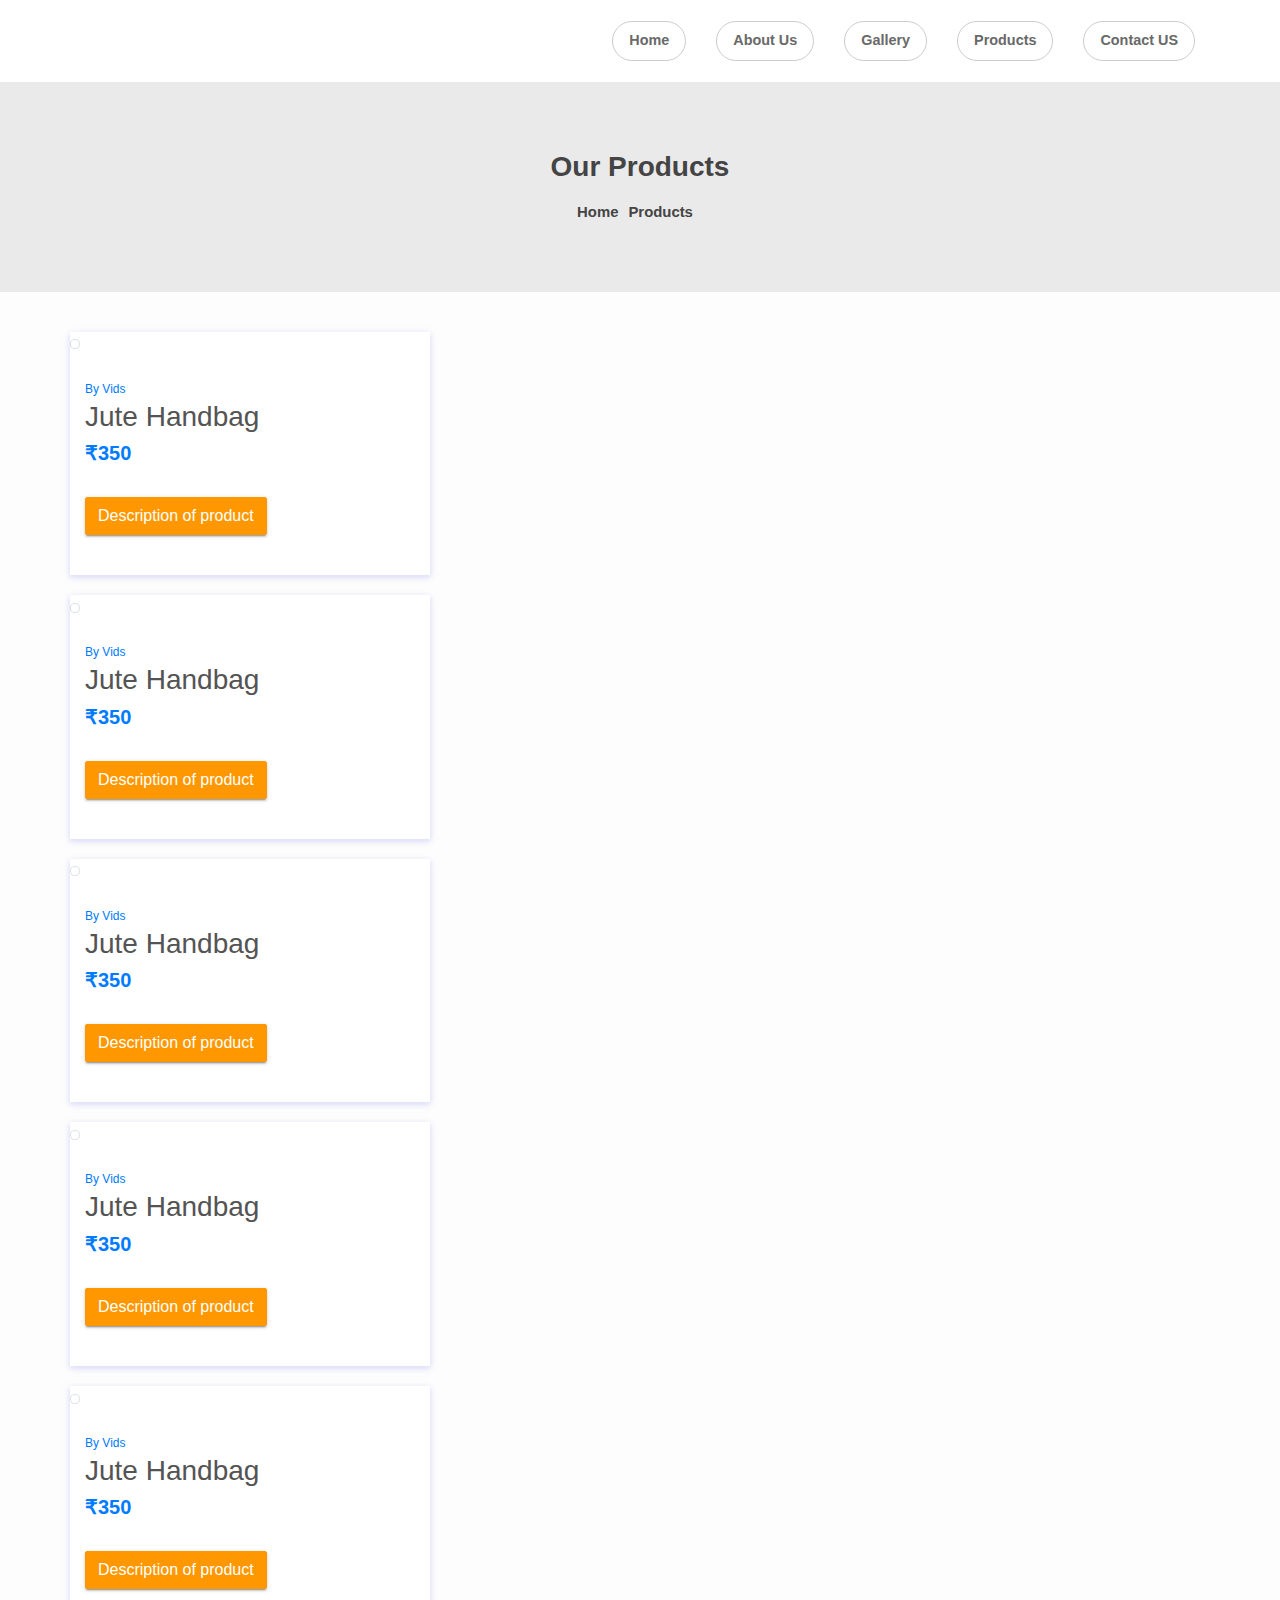
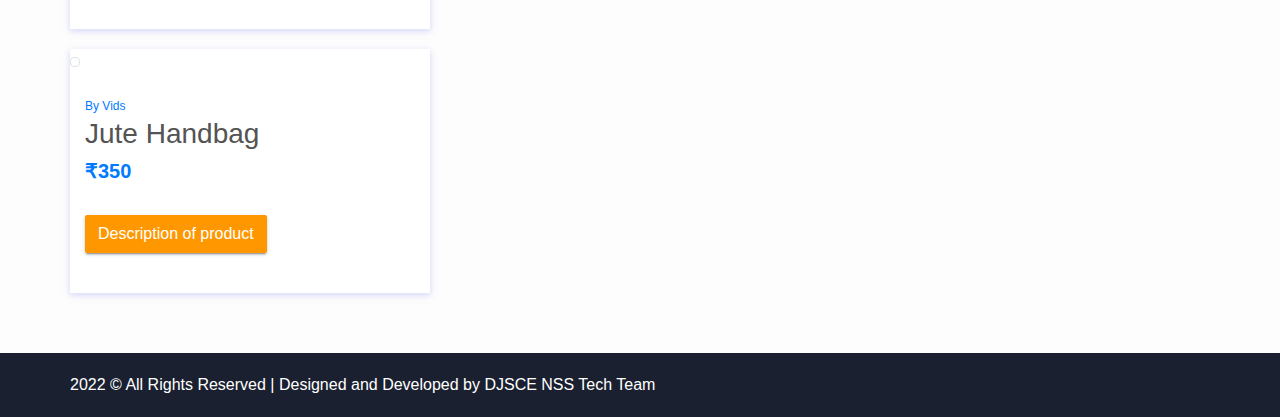
==== products.html @ 759b276d "completed" ====
<!DOCTYPE html>
<html lang="en">
  <head>
    <meta charset="utf-8" />
    <meta
      name="viewport"
      content="width=device-width, initial-scale=1, shrink-to-fit=no"
    />
    <title>Free Tour Package Website Tempalte | Smarteyeapps.com</title>
    <link
      rel="shortcut icon"
      href="assets/images/fav.png"
      type="image/x-icon"
    />
    <link
      href="https://fonts.googleapis.com/css2?family=Ubuntu:wght@400;500&display=swap"
      rel="stylesheet"
    />
    <link rel="shortcut icon" href="assets/images/fav.jpg" />
    <link rel="stylesheet" href="assets/css/bootstrap.min.css" />
    <link rel="stylesheet" href="assets/css/all.min.css" />
    <link rel="stylesheet" href="assets/css/animate.css" />
    <link
      rel="stylesheet"
      href="assets/plugins/slider/css/owl.carousel.min.css"
    />
    <link
      rel="stylesheet"
      href="assets/plugins/slider/css/owl.theme.default.css"
    />
    <link rel="stylesheet" type="text/css" href="assets/css/style.css" />
    <script
      src="https://cdn.jsdelivr.net/npm/@popperjs/core@2.11.6/dist/umd/popper.min.js"
      integrity="sha384-oBqDVmMz9ATKxIep9tiCxS/Z9fNfEXiDAYTujMAeBAsjFuCZSmKbSSUnQlmh/jp3"
      crossorigin="anonymous"
    ></script>
    <script
      src="https://cdn.jsdelivr.net/npm/bootstrap@5.2.3/dist/js/bootstrap.min.js"
      integrity="sha384-cuYeSxntonz0PPNlHhBs68uyIAVpIIOZZ5JqeqvYYIcEL727kskC66kF92t6Xl2V"
      crossorigin="anonymous"
    ></script>
  </head>

  <body>
    <header class="continer-fluid">
      <div id="menu-jk" class="header-bottom">
        <div class="container">
          <div class="row nav-row">
            <div class="col-lg-3 col-md-12 logo">
              <a href="index.html" class="nss">
                <img src="assets/images/logo2.png" alt="" />
                <a data-toggle="collapse" data-target="#menu" href="#menu"
                  ><i class="fas d-block d-lg-none small-menu fa-bars"></i
                ></a>
              </a>
            </div>
            <div id="menu" class="col-lg-9 col-md-12 d-none d-lg-block nav-col">
              <ul class="navbad">
                <li class="nav-item active">
                  <a class="nav-link" href="index.html">Home </a>
                </li>
                <li class="nav-item">
                  <a class="nav-link" href="about_us.html">About Us</a>
                </li>
                <li class="nav-item">
                  <a class="nav-link" href="gallery.html">Gallery</a>
                </li>

                <li class="nav-item">
                  <a class="nav-link" href="products.html">Products</a>
                </li>
                <li class="nav-item">
                  <a class="nav-link" href="contact_us.html">Contact US</a>
                </li>
              </ul>
            </div>
          </div>
        </div>
      </div>
    </header>

    <!--  ************************* Page Title Starts Here ************************** -->

    <div class="page-nav no-margin row">
      <div class="container">
        <div class="row">
          <h2>Our Products</h2>
          <ul>
            <li>
              <a href="index.html"><i class="fas fa-home"></i> Home</a>
            </li>
            <li><i class="fas fa-angle-double-right"></i> Products</li>
          </ul>
        </div>
      </div>
    </div>

    <!-- ################# Our Blog Starts Here#######################--->

    <section class="our-blog">
      <div class="container">
        <div class="blog-row row">
          <div class="col-md-4 col-sm-6">
            <div class="shado-5 single-blog">
              <figure>
                <img
                  class="img-thumbnail rounded"
                  src="assets/images/events/Pro1.jpg"
                  alt=""
                />
              </figure>
              <div class="blog-detail">
                <small class="text-primary">By Vids </small>
                <h3>Jute Handbag</h3>
                <h5 class="text-primary font-weight-bold">₹350</h5>
                <br />
                <a
                  class="btn btn-primary"
                  data-bs-toggle="collapse"
                  href="#multiCollapseExample1"
                  role="button"
                  aria-expanded="false"
                  aria-controls="multiCollapseExample1"
                  >Description of product</a
                >

                <div class="pt-4 row">
                  <div class="col">
                    <div
                      class="collapse multi-collapse"
                      id="multiCollapseExample1"
                    >
                      <div class="card card-body">
                        Some placeholder content for the first collapse
                        component of this multi-collapse example. This panel is
                        hidden by default but revealed when the user activates
                        the relevant trigger.
                      </div>
                    </div>
                  </div>
                </div>
              </div>
            </div>
          </div>
        </div>
        <div class="blog-row row">
          <div class="col-md-4 col-sm-6">
            <div class="shado-5 single-blog">
              <figure>
                <img
                  class="img-thumbnail rounded"
                  src="assets/images/events/Pro1.jpg"
                  alt=""
                />
              </figure>
              <div class="blog-detail">
                <small class="text-primary">By Vids </small>
                <h3>Jute Handbag</h3>
                <h5 class="text-primary font-weight-bold">₹350</h5>
                <br />
                <a
                  class="btn btn-primary"
                  data-bs-toggle="collapse"
                  href="#multiCollapseExample1"
                  role="button"
                  aria-expanded="false"
                  aria-controls="multiCollapseExample1"
                  >Description of product</a
                >

                <div class="pt-4 row">
                  <div class="col">
                    <div
                      class="collapse multi-collapse"
                      id="multiCollapseExample1"
                    >
                      <div class="card card-body">
                        Some placeholder content for the first collapse
                        component of this multi-collapse example. This panel is
                        hidden by default but revealed when the user activates
                        the relevant trigger.
                      </div>
                    </div>
                  </div>
                </div>
              </div>
            </div>
          </div>
        </div>
        <div class="blog-row row">
          <div class="col-md-4 col-sm-6">
            <div class="shado-5 single-blog">
              <figure>
                <img
                  class="img-thumbnail rounded"
                  src="assets/images/events/Pro1.jpg"
                  alt=""
                />
              </figure>
              <div class="blog-detail">
                <small class="text-primary">By Vids </small>
                <h3>Jute Handbag</h3>
                <h5 class="text-primary font-weight-bold">₹350</h5>
                <br />
                <a
                  class="btn btn-primary"
                  data-bs-toggle="collapse"
                  href="#multiCollapseExample1"
                  role="button"
                  aria-expanded="false"
                  aria-controls="multiCollapseExample1"
                  >Description of product</a
                >

                <div class="pt-4 row">
                  <div class="col">
                    <div
                      class="collapse multi-collapse"
                      id="multiCollapseExample1"
                    >
                      <div class="card card-body">
                        Some placeholder content for the first collapse
                        component of this multi-collapse example. This panel is
                        hidden by default but revealed when the user activates
                        the relevant trigger.
                      </div>
                    </div>
                  </div>
                </div>
              </div>
            </div>
          </div>
        </div>
        <div class="blog-row row">
          <div class="col-md-4 col-sm-6">
            <div class="shado-5 single-blog">
              <figure>
                <img
                  class="img-thumbnail rounded"
                  src="assets/images/events/Pro1.jpg"
                  alt=""
                />
              </figure>
              <div class="blog-detail">
                <small class="text-primary">By Vids </small>
                <h3>Jute Handbag</h3>
                <h5 class="text-primary font-weight-bold">₹350</h5>
                <br />
                <a
                  class="btn btn-primary"
                  data-bs-toggle="collapse"
                  href="#multiCollapseExample1"
                  role="button"
                  aria-expanded="false"
                  aria-controls="multiCollapseExample1"
                  >Description of product</a
                >

                <div class="pt-4 row">
                  <div class="col">
                    <div
                      class="collapse multi-collapse"
                      id="multiCollapseExample1"
                    >
                      <div class="card card-body">
                        Some placeholder content for the first collapse
                        component of this multi-collapse example. This panel is
                        hidden by default but revealed when the user activates
                        the relevant trigger.
                      </div>
                    </div>
                  </div>
                </div>
              </div>
            </div>
          </div>
        </div>
        <div class="blog-row row">
          <div class="col-md-4 col-sm-6">
            <div class="shado-5 single-blog">
              <figure>
                <img
                  class="img-thumbnail rounded"
                  src="assets/images/events/Pro1.jpg"
                  alt=""
                />
              </figure>
              <div class="blog-detail">
                <small class="text-primary">By Vids </small>
                <h3>Jute Handbag</h3>
                <h5 class="text-primary font-weight-bold">₹350</h5>
                <br />
                <a
                  class="btn btn-primary"
                  data-bs-toggle="collapse"
                  href="#multiCollapseExample1"
                  role="button"
                  aria-expanded="false"
                  aria-controls="multiCollapseExample1"
                  >Description of product</a
                >

                <div class="pt-4 row">
                  <div class="col">
                    <div
                      class="collapse multi-collapse"
                      id="multiCollapseExample1"
                    >
                      <div class="card card-body">
                        Some placeholder content for the first collapse
                        component of this multi-collapse example. This panel is
                        hidden by default but revealed when the user activates
                        the relevant trigger.
                      </div>
                    </div>
                  </div>
                </div>
              </div>
            </div>
          </div>
        </div>
        <div class="blog-row row">
          <div class="col-md-4 col-sm-6">
            <div class="shado-5 single-blog">
              <figure>
                <img
                  class="img-thumbnail rounded"
                  src="assets/images/events/Pro1.jpg"
                  alt=""
                />
              </figure>
              <div class="blog-detail">
                <small class="text-primary">By Vids </small>
                <h3>Jute Handbag</h3>
                <h5 class="text-primary font-weight-bold">₹350</h5>
                <br />
                <a
                  class="btn btn-primary"
                  data-bs-toggle="collapse"
                  href="#multiCollapseExample1"
                  role="button"
                  aria-expanded="false"
                  aria-controls="multiCollapseExample1"
                  >Description of product</a
                >

                <div class="pt-4 row">
                  <div class="col">
                    <div
                      class="collapse multi-collapse"
                      id="multiCollapseExample1"
                    >
                      <div class="card card-body">
                        Some placeholder content for the first collapse
                        component of this multi-collapse example. This panel is
                        hidden by default but revealed when the user activates
                        the relevant trigger.
                      </div>
                    </div>
                  </div>
                </div>
              </div>
            </div>
          </div>
        </div>
      </div>
    </section>

    <!--  ************************* Footer Starts Here ************************** -->

    <div class="copy">
      <div class="container">
        <a href=""
          >2022 &copy; All Rights Reserved | Designed and Developed by DJSCE NSS
          Tech Team</a >
      </div>
    </div>
  </body>

  <script src="assets/js/jquery-3.2.1.min.js"></script>
  <script src="assets/js/popper.min.js"></script>
  <script src="assets/js/bootstrap.min.js"></script>
  <script src="assets/plugins/scroll-fixed/jquery-scrolltofixed-min.js"></script>
  <script src="assets/plugins/slider/js/owl.carousel.min.js"></script>
  <script src="assets/js/script.js"></script>
</html>
---- assets/css/style.css ----
/* =======================================================================
Template Name: Youtubers
Author:  SmartEye Technologies
Author URI: www.smarteyeapps.com
Version: 1.0
coder name:Prabin Raja
Description: This Template is created for Youtubers
======================================================================= */
/* ===================================== Import Variables ================================== */
@import url(https://fonts.googleapis.com/css?family=Montserrat:300,400,600,700);
@import url(https://fonts.googleapis.com/css?family=Arimo:300,400,400italic,700,700italic);
/* ===================================== Basic CSS ==================================== */
* {
  margin: 0px;
  padding: 0px;
  list-style: none; }

  .trim {
    width: 23rem;
    height: 15rem;
    object-fit: fill;
  }
  
  .space {
    padding: 80px 50px;
  }

  @media screen and (max-width: 1005px) {
    .smol {
      margin-top: -100px; } }

  .carousel-multi-item.v-2.product-carousel .carousel-inner .carousel-item.active,
  .carousel-multi-item.v-2.product-carousel .carousel-item-next,
  .carousel-multi-item.v-2.product-carousel .carousel-item-prev {
    display: -webkit-box;
    display: -webkit-flex;
    display: -ms-flexbox;
    display: flex; }
  .carousel-multi-item.v-2.product-carousel .carousel-item-right.active,
  .carousel-multi-item.v-2.product-carousel .carousel-item-next {
    -webkit-transform: translateX(20%);
    -ms-transform: translateX(20%);
    transform: translateX(20%); }
  .carousel-multi-item.v-2.product-carousel .carousel-item-left.active,
  .carousel-multi-item.v-2.product-carousel .carousel-item-prev {
    -webkit-transform: translateX(-20%);
    -ms-transform: translateX(-20%);
    transform: translateX(-20%); }
  .carousel-multi-item.v-2.product-carousel .carousel-item-right,
  .carousel-multi-item.v-2.product-carousel .carousel-item-left {
    -webkit-transform: translateX(0);
    -ms-transform: translateX(0);
    transform: translateX(0); }
  .carousel-multi-item.v-2.product-carousel *, .carousel-multi-item.v-2.product-carousel ::after, .carousel-multi-item.v-2.product-carousel ::before {
    -webkit-box-sizing: content-box;
    box-sizing: content-box; }
  /* .fuchsia-rose-text {
    color: #db0075;
  }
  .aqua-sky-text {
    color: #5cc6c3;
  }
  .mimosa-text {
    color: #F0C05A;
  } */
  .list-inline-item .fas, .list-inline-item .far {
    font-size: .8rem;
  }
  /* .chili-pepper-text {
    color: #9B1B30;
  }
  .carousel-multi-item .controls-top .btn-floating {
    background: #F8CDCD;
  } */
  .carousel-multi-item .carousel-indicators li {
    height: .75rem;
    width: .75rem;
    max-width: .75rem;
    /* background-color: #5cc6c3; */
  }
  .carousel-multi-item .carousel-indicators .active {
    height: 1rem;
    width: 1rem;
    max-width: 1rem;
    /* background-color: #5cc6c3; */
  }
  .carousel-multi-item .carousel-indicators {
    margin-bottom: -1rem;
  }

.trim {
  width: 30rem;
  height: 15rem;
  object-fit: fill;
}

.space {
  padding: 80px 50px;
}
.nss {
  display: flex;
  flex-direction: row;
  justify-content: space-evenly;
  width: 50%;
  height: 50px;
  padding-bottom: -10%;
}

img {
  max-width: 100%; }

a {
  text-decoration: none;
  outline: none;
  color: #444; }

a:hover {
  color: #444; }

ul {
  margin-bottom: 0;
  padding-left: 0; }

a:hover,
a:focus,
input,
textarea {
  text-decoration: none;
  outline: none; }

.center {
  text-align: center; }

.left {
  text-align: left; }

.right {
  text-align: right; }

.cp {
  cursor: pointer; }

html, body {
  height: 100%; }

p {
  margin-bottom: 0px;
  width: 100%; }

.no-padding {
  padding: 0px; }

.no-margin {
  margin: 0px; }

.hid {
  display: none; }

.top-mar {
  margin-top: 15px; }

.h-100 {
  height: 100%; }

::placeholder {
  color: #747f8a !important;
  font-size: 13px;
  opacity: .5 !important; }

.container-fluid {
  padding: 0px; }

h1, h2, h3, h4, h5, h6 {
  color: #545454; }

body {
  background-color: #f1f1f145 !important;
  -webkit-font-smoothing: antialiased;
  -moz-osx-font-smoothing: grayscale;
  text-rendering: optimizeLegibility;
  color: #6A6A6A;
  overflow-x: hidden; }

.session-title {
  padding: 30px;
  margin: 0px;
  margin-bottom: 20px; }
  @media screen and (max-width: 767px) {
    .session-title {
      padding: 5px; } }
  .session-title h2 {
    width: 100%;
    text-align: center;
    font-weight: 600;
    margin-bottom: 0px; }
  .session-title p {
    max-width: 850px;
    text-align: center;
    float: none;
    margin: auto;
    font-size: .9rem;
    margin-top: 6px; }
  .session-title span {
    float: right;
    font-style: italic; }

.inner-title {
  padding: 20px;
  padding-left: 0px;
  margin: 0px;
  margin-bottom: 10px;
  padding-bottom: 0px;
  border-bottom: 1px solid #ccccccc4;
  display: block;
  padding-right: 0px; }
  .inner-title h2 {
    width: 100%;
    text-align: center;
    font-size: 1rem;
    font-weight: 600;
    text-align: left;
    border-bottom: 1px solid #863dd9;
    padding-bottom: 10px;
    margin-bottom: 0px;
    width: 300px; }
  .inner-title p {
    width: 100%;
    text-align: center; }
  .inner-title .btn {
    float: right;
    margin-top: -38px;
    font-weight: 600;
    font-size: .8rem; }

.page-nav {
  background-size: 100%;
  padding: 68px;
  text-align: center;
  background-color: #eaeaea; }
  .page-nav ul {
    float: none;
    margin: auto; }
  @media screen and (max-width: 992px) {
    .page-nav {
      background-size: auto; } }
  @media screen and (max-width: 767px) {
    .page-nav {
      padding-top: 200px;
      padding-bottom: 40px; } }
  @media screen and (max-width: 356px) {
    .page-nav {
      padding-top: 200px;
      padding-bottom: 40px; } }
  .page-nav h2 {
    font-size: 28px;
    width: 100%;
    font-weight: 700;
    color: #444; }
    @media screen and (max-width: 600px) {
      .page-nav h2 {
        font-size: 26px; } }
  .page-nav ul li {
    float: left;
    margin-right: 10px;
    margin-top: 10px;
    font-size: 16px;
    font-size: .93rem;
    font-weight: 600;
    color: #444; }
    .page-nav ul li i {
      width: 30px;
      text-align: center;
      color: #444; }
    .page-nav ul li a {
      color: #444;
      font-size: .93rem;
      font-weight: 600; }

.btn-success {
  background-color: #51be78;
  border-color: #51be78; }
  .btn-success:hover {
    background-color: #51be78 !important;
    border-color: #51be78 !important; }
  .btn-success:active {
    background-color: #51be78 !important;
    border-color: #51be78 !important; }
  .btn-success:focus {
    background-color: #51be78 !important;
    border-color: #51be78 !important;
    box-shadow: none !important; }

.btn-primary {
  background-color: #FF9800;
  border-color: #FF9800; }
  .btn-primary:hover {
    background-color: #FF9800 !important;
    border-color: #FF9800 !important; }
  .btn-primary:active {
    background-color: #FF9800 !important;
    border-color: #FF9800 !important; }
  .btn-primary:focus {
    background-color: #FF9800 !important;
    border-color: #FF9800 !important;
    box-shadow: none !important; }

.btn {
  box-shadow: 0 3px 1px -2px rgba(0, 0, 0, 0.2), 0 2px 2px 0 rgba(0, 0, 0, 0.14), 0 1px 5px 0 rgba(0, 0, 0, 0.12);
  border-radius: 2px; }

.form-control:focus {
  box-shadow: none !important;
  border: 1px solid #CCC; }

.btn-light {
  background-color: #FFF;
  color: #3F3F3F; }

.collapse.show {
  display: block !important; }

.form-control:focus {
  box-shadow: none;
  border: 1px solid #CCC; }

.form-control {
  background-color: #F8F8F8;
  margin-bottom: 20px; }
  .form-control:focus {
    background-color: #FFF;
    border-color: #CCC; }

.container {
  max-width: 1170px; }
  @media screen and (max-width: 575px) {
    .container {
      padding: 10px 15px; } }

/* =================== Header Style Starts Here =================== */
header {
  box-shadow: 0 2px 5px 0 rgba(0, 0, 0, 0.16), 0 2px 10px 0 rgba(0, 0, 0, 0.12);
  background-color: #FFF;
  width: 100%;
  z-index: 99; }
  header .logo {
    padding-top: 6px; }
  header .header-top {
    background-color: #fff;
    border-bottom: 1px solid #d3d7cea6;
    padding: 7px; }
    header .header-top .col-det .ulleft li {
      float: left;
      padding: 12px;
      color: #686968;
      font-size: .9rem; }
      header .header-top .col-det .ulleft li i {
        margin-right: 5px;
        color: #bfbfbf; }
      header .header-top .col-det .ulleft li span {
        margin-left: 15px; }
    header .header-top .col-det .ulright {
      float: right; }
      header .header-top .col-det .ulright li {
        float: left;
        padding: 10px;
        color: #d3d7ce;
        font-size: 1rem;
        font-weight: 600; }
        header .header-top .col-det .ulright li i {
          margin-right: 5px;
          color: #8c8a8a; }
        header .header-top .col-det .ulright li small {
          color: #8c8a8a;
          font-weight: 600; }
        header .header-top .col-det .ulright li span {
          margin-left: 15px; }
    header .header-top .btn-bhed {
      padding-top: 7px;
      text-align: right; }
      header .header-top .btn-bhed .btn {
        padding: 5px 23px;
        border-radius: 50px;
        margin-left: 5px; }
  header .header-bottom {
    padding: 6px;
    background-color: #fff; }
    @media screen and (max-width: 991px) {
      header .header-bottom {
        padding: 0px; } }
    @media screen and (max-width: 991px) {
      header .header-bottom img {
        padding: 5px;
        margin-top: 0px;
        max-width: 230px; } }
  header .nav-col .navbad {
    display: block;
    float: right; }
    @media screen and (max-width: 991px) {
      header .nav-col .navbad {
        width: 100%; } }
    header .nav-col .navbad li {
      padding: 15px 15px;
      font-weight: 700;
      font-size: .9rem;
      float: left; }
      @media screen and (max-width: 1005px) {
        header .nav-col .navbad li {
          padding: 15px 12px; } }
      @media screen and (max-width: 991px) {
        header .nav-col .navbad li {
          float: none;
          width: 100%;
          padding: 10px; } }
      header .nav-col .navbad li a {
        color: #686968 !important;
        border: 1px solid #CCC;
        border-radius: 50px; }
        header .nav-col .navbad li a:hover {
          background-color: #FF9800;
          color: #fff !important; }
    header .nav-col .navbad .nav-btn {
      float: right; }
  header .small-menu {
    float: right;
    color: #686968;
    font-size: 1.8rem;
    position: absolute;
    right: 13px;
    top: 19px; }

@media screen and (max-width: 767px) {
  .navbar {
    padding: 0px; } }

.navbar-toggler {
  position: absolute;
  right: 0px;
  top: -40px; }
  @media screen and (max-width: 767px) {
    .navbar-toggler {
      top: -50px; } }

.scroll-to-fixed-fixed {
  background-color: #FFF;
  box-shadow: 0 2px 5px 0 rgba(0, 0, 0, 0.16), 0 2px 10px 0 rgba(0, 0, 0, 0.12); }

.scroll-to-fixed-fixed {
  padding: 5px !important; }

/* =================== Slider Style Starts Here =================== */
.slider {
  position: relative; }

.slider-captions {
  position: absolute;
  bottom: 132px;
  text-align: center; }

@media screen and (max-width: 1050px) {
  .slider-captions {
    bottom: 100px !important; 
    width: 90%;
    text-align: center;
    float: none;
    margin: auto; }
  .slider-captions .slider-title {
    font-size: 42px; } }
@media screen and (max-width: 810px) {
  .slider-captions {
    bottom: 50px !important; }

  .slider-captions .slider-title {
    font-size: 32px; } }
@media screen and (max-width: 572px) {
  .slider-captions {
    display: none; } }
.slider-title {
  font-size: 66px;
  font-weight: 600;
  color: #fff;
  letter-spacing: -3px; }

.slider-text {
  margin-bottom: 20px;
  color: #fff; }

.slider-img {
  background: -moz-linear-gradient(top, rgba(45, 32, 44, 0.3) 0%, rgba(45, 32, 44, 0.1) 100%);
  background: -webkit-linear-gradient(top, rgba(45, 32, 44, 0.3) 0%, rgba(45, 32, 44, 0.1) 100%);
  background: linear-gradient(to bottom, rgba(45, 32, 44, 0.3) 0%, rgba(45, 32, 44, 0.1) 100%);
  filter: progid:DXImageTransform.Microsoft.gradient(startColorstr='#cc1b2429', endColorstr='#cc1b2429', GradientType=0);
  position: relative; }

.slider-img img {
  position: relative;
  z-index: -1; }

.slider .owl-nav .owl-prev,
.slider .owl-nav .owl-next {
  color: #fff;
  display: inline-block;
  zoom: 1;
  margin: 5px;
  padding: 6px 12px;
  font-size: 22px;
  -webkit-border-radius: 23px;
  -moz-border-radius: 23px;
  border-radius: 23px;
  background: transparent;
  filter: Alpha(Opacity=50);
  line-height: 1;
  border: 2px solid #fff; }

.owl-controls.clickable .owl-buttons div:hover {
  filter: Alpha(Opacity=100);
  opacity: 1;
  text-decoration: none;
  background-color: #fff; }

.slider .owl-nav .owl-prev {
  position: absolute;
  top: 40%;
  left: 25px; }

.slider .owl-nav .owl-next {
  position: absolute;
  top: 40%;
  right: 25px; }

.slider .owl-dots .owl-dot {
  position: relative;
  text-align: center;
  bottom: 40px;
  max-width: 1140px;
  margin: 0 auto; }

.slider .owl-dots .owl-dot span {
  display: block;
  width: 14px;
  height: 14px;
  margin: 0px 0px 10px 10px;
  filter: Alpha(Opacity=50);
  /*IE7 fix*/
  opacity: 0.8;
  -webkit-border-radius: 20px;
  -moz-border-radius: 20px;
  border-radius: 20px;
  border: 2px solid #fff;
  float: left; }

.slider .owl-dots .owl-dot.active span {
  background-color: #fff; }

.slider .owl-dots .owl-dot.active span,
.slider .owl-controls.clickable .owl-page:hover span {
  background-color: #fff;
  filter: Alpha(Opacity=100);
  /*IE7 fix*/
  opacity: 1; }

.slider .col-lg-offset-2 {
  float: none;
  margin: auto; }

/* ===================================== About CSS ================================== */
.about-us {
  background-color: #edf1f5;
  padding: 50px; }
  @media screen and (max-width: 940px) {
    .about-us {
      padding: 30px 10px; } }
  .about-us .natur-row {
    margin-top: 20px; }
  .about-us .text-part h2 {
    font-weight: 600;
    font-size: 1.8rem;
    margin-bottom: 20px; }
  .about-us .text-part p {
    text-indent: 20px;
    margin-bottom: 15px;
    line-height: 27px;
    font-weight: 500;
    text-align: justify;
    font-size: .9rem; }
  .about-us .image-part .about-quick-box .about-qcard {
    padding: 50px 30px;
    background-color: #FFF;
    box-shadow: 0 2px 3px 0 rgba(218, 218, 253, 0.35), 0 0px 3px 0 rgba(206, 206, 238, 0.35);
    border-radius: 15px;
    text-align: center;
    margin-bottom: 30px; }
    .about-us .image-part .about-quick-box .about-qcard p {
      font-weight: 600;
      font-size: 1.2rem; }
    .about-us .image-part .about-quick-box .about-qcard i {
      font-size: 3rem;
      margin-bottom: 30px;
      color: #FF9800; }
    .about-us .image-part .about-quick-box .about-qcard .red {
      color: #ff6b70; }
    .about-us .image-part .about-quick-box .about-qcard .yell {
      color: #f7a900; }
    .about-us .image-part .about-quick-box .about-qcard .blu {
      color: #21d7d9; }

/* ===================================== Events Home CSS ================================== */
.events {
  background-color: #efefef2e;
  padding: 50px; }

@media screen and (max-width: 940px) {
  .events {
    padding: 30px 10px; } }
.events .event-ro .event-box {
  text-align: center;
  margin-bottom: 20px; }

.events .event-ro .event-box img {
  margin-bottom: 20px; }

.events .event-ro .event-box h4 {
  font-size: 18px; }

.events .event-ro .event-box .raises {
  margin-bottom: 10px; }

.events .event-ro .event-box .raises span {
  color: #71b61b; }

.events .event-ro .event-box .desic {
  font-size: 13px;
  margin-bottom: 15px; }

/* ===================================== Mission Vision CSS ================================== */
.mission-vision {
  background-color: #FFF; }
  .mission-vision .mission {
    padding: 50px; }
    @media screen and (max-width: 940px) {
      .mission-vision .mission {
        padding: 30px 10px; } }
  .mission-vision .vision {
    padding: 50px; }
    @media screen and (max-width: 940px) {
      .mission-vision .vision {
        padding: 30px 10px; } }
  .mission-vision .mv-det {
    margin: auto; }

/* ===================================== Charity Number CSS ================================== */
.doctor-message {
  background-image: url("../images/slider/slider-2.jpg");
  background-attachment: fixed;
  background-size: cover; }
  .doctor-message .session-title h2 {
    color: #FFF; }

.doctor-message .inner-lay {
  background-color: rgba(0, 0, 0, 0.8);
  padding: 50px;
  color: #FFF; }

@media screen and (max-width: 940px) {
  .doctor-message .inner-lay {
    padding: 30px 10px; } }
.doctor-message .inner-lay .numb {
  text-align: center;
  padding: 30px; }

.doctor-message .inner-lay .numb h4 {
  font-size: 32px;
  padding-bottom: 10px;
  border-bottom: 1px solid #CCC;
  margin-bottom: 20px;
  color: #FFF; }

/* ===================================== Our Blog CSS ================================== */
.our-blog {
  background-color: #FDFDFD;
  padding: 40px; }

@media screen and (max-width: 967px) {
  .our-blog {
    padding: 30px 0px; } }
.our-blog .single-blog {
  margin-bottom: 20px;
  background-color: #FFF;
  box-shadow: 0 2px 6px 0 rgba(218, 218, 253, 0.65), 0 2px 6px 0 rgba(206, 206, 238, 0.54); }

.our-blog .single-blog figure {
  margin-bottom: 5px; }

.our-blog .single-blog .blog-detail {
  padding: 15px; }

.our-blog .single-blog small {
  color: #71b61b;
  font-size: 12px; }

.our-blog .single-blog h4 {
  font-size: 1.2rem;
  margin-bottom: 10px;
  margin-top: 10px; }

.our-blog .single-blog p {
  text-align: justify;
  text-indent: 20px; }

.our-blog .single-blog .link a {
  font-size: 12px;
  color: #71b61b; }

.our-blog .single-blog .link i {
  padding-top: 6px;
  margin-left: 5px;
  color: #FFFFFF; }

/* ===================================== Fooer CSS ================================== */
.footer {
  padding: 50px;
  padding-bottom: 50px;
  background-color: #1e2436;
  color: #FFF; }

@media screen and (max-width: 940px) {
  .footer {
    padding: 30px 10px; } }
.footer h2 {
  font-size: 26px;
  margin-top: 10px;
  color: #FFF;
  font-size: 1.2rem;
  margin-bottom: 15px; }

.footer p {
  text-align: justify;
  text-indent: 20px;
  font-size: .9rem; }

.footer .link-list li {
  padding: 10px;
  border-bottom: 1px solid #6C6C6C;
  font-size: .9rem; }

.footer .link-list li a {
  color: #FFF; }

.footer .link-list li i {
  float: right; }

.footer .map-img {
  font-weight: 600;
  font-size: 17px;
  padding-left: 20px; }

.footer address {
  font-weight: 300; }

.footer address a {
  color: #FFF;
  font-size: 1rem;
  font-family: "mouse-300", Arial, Helvetica, sans-serif; }

.copy {
  padding: 20px;
  background: #1a202f;
  color: #FFF; }

.copy a {
  color: #FFF; }

.copy span {
  float: right; }

.copy span i {
  margin-right: 20px; }

.kf-2 {
  background-color: #FCFCFC;
  padding: 50px; }

@media screen and (max-width: 940px) {
  .kf-2 {
    padding: 30px 10px; } }
.kf-2 .single-key {
  box-shadow: 0 2px 3px 0 rgba(218, 218, 253, 0.35), 0 0px 3px 0 rgba(206, 206, 238, 0.35); }

/* ===================================== Our Team Starts Here ===================================== */
.our-team {
  padding: 50px;
  background-color: #cccccc1c; }
  @media screen and (max-width: 940px) {
    .our-team {
      padding: 30px 10px; } }
  .our-team .team-row {
    margin-top: 20px; }
    .our-team .team-row .single-usr {
      box-shadow: 0 2px 6px 0 rgba(218, 218, 253, 0.65), 0 2px 6px 0 rgba(206, 206, 238, 0.54);
      margin-bottom: 20px; }
      .our-team .team-row .single-usr img {
        width: 100%; }
      .our-team .team-row .single-usr .det-o {
        padding: 20px;
        background-color: #FF9800; }
        .our-team .team-row .single-usr .det-o h4 {
          color: #FFF;
          margin-bottom: 0px;
          font-size: 1.1rem;
          font-weight: 600; }
        .our-team .team-row .single-usr .det-o i {
          color: #FFF;
          font-size: .8rem; }

.nav-box {
  margin-top: 50px;
  border-radius: 50px;
  border: 1px solid #ccc; }
  .nav-box ul li {
    float: left;
    padding: 15px; }
    .nav-box ul li a {
      color: #FFFF; }
  .nav-box .btn {
    margin-top: 7px;
    float: right;
    border-radius: 50px; }

/* ===================================== Gallery Style  ================================== */
.gallery-filter {
  width: 100%;
  text-align: center; }

.gallery-filter .btn {
  background-color: #FFF; }

.gallery {
  padding: 50px;
  padding: 30px;
  background-color: #FFF; }
  @media screen and (max-width: 940px) {
    .gallery {
      padding: 30px 10px; } }

.gallery-title {
  font-size: 36px;
  color: #00ab9f;
  text-align: center;
  font-weight: 500;
  margin-bottom: 70px; }

.gallery-title:after {
  content: "";
  position: absolute;
  width: 7.5%;
  left: 46.5%;
  height: 45px;
  border-bottom: 1px solid #FF9800; }

.filter-button {
  font-size: 18px;
  border: 1px solid #FF9800;
  border-radius: 5px;
  text-align: center;
  color: #FF9800;
  margin-bottom: 30px; }

.filter-button:hover {
  font-size: 18px;
  border: 1px solid #FF9800;
  border-radius: 5px;
  text-align: center;
  color: #ffffff;
  background-color: #FF9800; }

.btn-default:active .filter-button:active {
  background-color: #FF9800;
  color: white; }

.port-image {
  width: 100%; }

.gallery_product {
  margin-bottom: 30px; }

/*# sourceMappingURL=style.css.map */
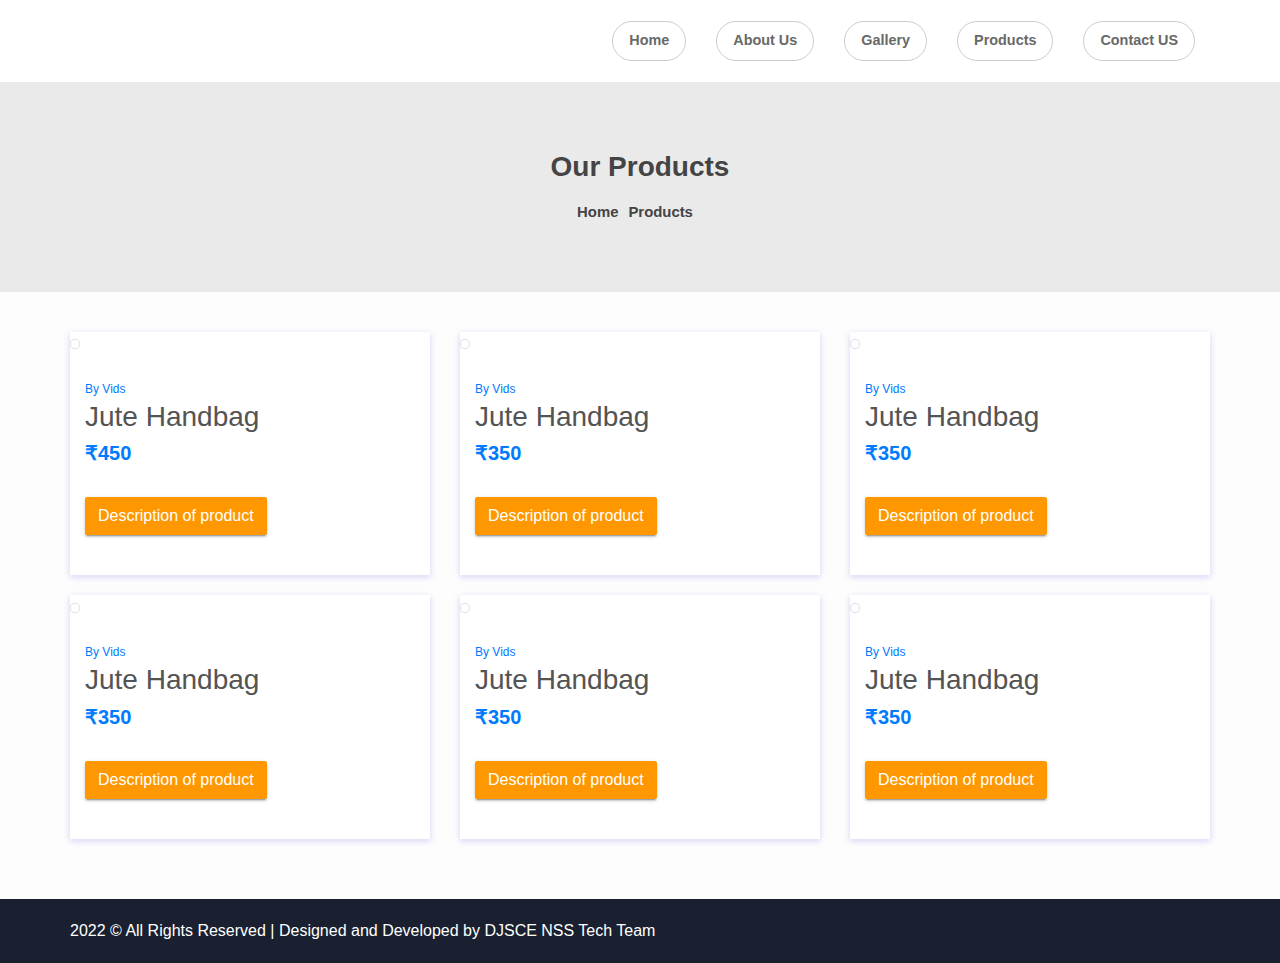
==== commit 49448d9a: "prince price updated" ====
--- a/products.html
+++ b/products.html
@@ -6,7 +6,7 @@
       name="viewport"
       content="width=device-width, initial-scale=1, shrink-to-fit=no"
     />
-    <title>Free Tour Package Website Tempalte | Smarteyeapps.com</title>
+    <title>ACD By DJNSS</title>
     <link
       rel="shortcut icon"
       href="assets/images/fav.png"
@@ -112,7 +112,7 @@
               <div class="blog-detail">
                 <small class="text-primary">By Vids </small>
                 <h3>Jute Handbag</h3>
-                <h5 class="text-primary font-weight-bold">₹350</h5>
+                <h5 class="text-primary font-weight-bold">₹450</h5>
                 <br />
                 <a
                   class="btn btn-primary"
@@ -142,8 +142,179 @@
               </div>
             </div>
           </div>
-        </div>
-        <div class="blog-row row">
+        
+        
+          <div class="col-md-4 col-sm-6">
+            <div class="shado-5 single-blog">
+              <figure>
+                <img
+                  class="img-thumbnail rounded"
+                  src="assets/images/events/Pro1.jpg"
+                  alt=""
+                />
+              </figure>
+              <div class="blog-detail">
+                <small class="text-primary">By Vids </small>
+                <h3>Jute Handbag</h3>
+                <h5 class="text-primary font-weight-bold">₹350</h5>
+                <br />
+                <a
+                  class="btn btn-primary"
+                  data-bs-toggle="collapse"
+                  href="#multiCollapseExample1"
+                  role="button"
+                  aria-expanded="false"
+                  aria-controls="multiCollapseExample1"
+                  >Description of product</a
+                >
+
+                <div class="pt-4 row">
+                  <div class="col">
+                    <div
+                      class="collapse multi-collapse"
+                      id="multiCollapseExample1"
+                    >
+                      <div class="card card-body">
+                        Some placeholder content for the first collapse
+                        component of this multi-collapse example. This panel is
+                        hidden by default but revealed when the user activates
+                        the relevant trigger.
+                      </div>
+                    </div>
+                  </div>
+                </div>
+              </div>
+            </div>
+         
+        </div>
+       
+          <div class="col-md-4 col-sm-6">
+            <div class="shado-5 single-blog">
+              <figure>
+                <img
+                  class="img-thumbnail rounded"
+                  src="assets/images/events/Pro1.jpg"
+                  alt=""
+                />
+              </figure>
+              <div class="blog-detail">
+                <small class="text-primary">By Vids </small>
+                <h3>Jute Handbag</h3>
+                <h5 class="text-primary font-weight-bold">₹350</h5>
+                <br />
+                <a
+                  class="btn btn-primary"
+                  data-bs-toggle="collapse"
+                  href="#multiCollapseExample1"
+                  role="button"
+                  aria-expanded="false"
+                  aria-controls="multiCollapseExample1"
+                  >Description of product</a
+                >
+
+                <div class="pt-4 row">
+                  <div class="col">
+                    <div
+                      class="collapse multi-collapse"
+                      id="multiCollapseExample1"
+                    >
+                      <div class="card card-body">
+                        Some placeholder content for the first collapse
+                        component of this multi-collapse example. This panel is
+                        hidden by default but revealed when the user activates
+                        the relevant trigger.
+                      </div>
+                    </div>
+                  </div>
+                </div>
+              </div>
+            </div>
+        
+        </div>
+          <div class="col-md-4 col-sm-6">
+            <div class="shado-5 single-blog">
+              <figure>
+                <img
+                  class="img-thumbnail rounded"
+                  src="assets/images/events/Pro1.jpg"
+                  alt=""
+                />
+              </figure>
+              <div class="blog-detail">
+                <small class="text-primary">By Vids </small>
+                <h3>Jute Handbag</h3>
+                <h5 class="text-primary font-weight-bold">₹350</h5>
+                <br />
+                <a
+                  class="btn btn-primary"
+                  data-bs-toggle="collapse"
+                  href="#multiCollapseExample1"
+                  role="button"
+                  aria-expanded="false"
+                  aria-controls="multiCollapseExample1"
+                  >Description of product</a
+                >
+
+                <div class="pt-4 row">
+                  <div class="col">
+                    <div
+                      class="collapse multi-collapse"
+                      id="multiCollapseExample1"
+                    >
+                      <div class="card card-body">
+                        Some placeholder content for the first collapse
+                        component of this multi-collapse example. This panel is
+                        hidden by default but revealed when the user activates
+                        the relevant trigger.
+                      </div>
+                    </div>
+                  </div>
+                </div>
+              </div>
+            </div>
+        </div>
+          <div class="col-md-4 col-sm-6">
+            <div class="shado-5 single-blog">
+              <figure>
+                <img
+                  class="img-thumbnail rounded"
+                  src="assets/images/events/Pro1.jpg"
+                  alt=""
+                />
+              </figure>
+              <div class="blog-detail">
+                <small class="text-primary">By Vids </small>
+                <h3>Jute Handbag</h3>
+                <h5 class="text-primary font-weight-bold">₹350</h5>
+                <br />
+                <a
+                  class="btn btn-primary"
+                  data-bs-toggle="collapse"
+                  href="#multiCollapseExample1"
+                  role="button"
+                  aria-expanded="false"
+                  aria-controls="multiCollapseExample1"
+                  >Description of product</a
+                >
+
+                <div class="pt-4 row">
+                  <div class="col">
+                    <div
+                      class="collapse multi-collapse"
+                      id="multiCollapseExample1"
+                    >
+                      <div class="card card-body">
+                        Some placeholder content for the first collapse
+                        component of this multi-collapse example. This panel is
+                        hidden by default but revealed when the user activates
+                        the relevant trigger.
+                      </div>
+                    </div>
+                  </div>
+                </div>
+              </div>
+            </div>
+        </div>
           <div class="col-md-4 col-sm-6">
             <div class="shado-5 single-blog">
               <figure>
@@ -186,183 +357,6 @@
               </div>
             </div>
           </div>
-        </div>
-        <div class="blog-row row">
-          <div class="col-md-4 col-sm-6">
-            <div class="shado-5 single-blog">
-              <figure>
-                <img
-                  class="img-thumbnail rounded"
-                  src="assets/images/events/Pro1.jpg"
-                  alt=""
-                />
-              </figure>
-              <div class="blog-detail">
-                <small class="text-primary">By Vids </small>
-                <h3>Jute Handbag</h3>
-                <h5 class="text-primary font-weight-bold">₹350</h5>
-                <br />
-                <a
-                  class="btn btn-primary"
-                  data-bs-toggle="collapse"
-                  href="#multiCollapseExample1"
-                  role="button"
-                  aria-expanded="false"
-                  aria-controls="multiCollapseExample1"
-                  >Description of product</a
-                >
-
-                <div class="pt-4 row">
-                  <div class="col">
-                    <div
-                      class="collapse multi-collapse"
-                      id="multiCollapseExample1"
-                    >
-                      <div class="card card-body">
-                        Some placeholder content for the first collapse
-                        component of this multi-collapse example. This panel is
-                        hidden by default but revealed when the user activates
-                        the relevant trigger.
-                      </div>
-                    </div>
-                  </div>
-                </div>
-              </div>
-            </div>
-          </div>
-        </div>
-        <div class="blog-row row">
-          <div class="col-md-4 col-sm-6">
-            <div class="shado-5 single-blog">
-              <figure>
-                <img
-                  class="img-thumbnail rounded"
-                  src="assets/images/events/Pro1.jpg"
-                  alt=""
-                />
-              </figure>
-              <div class="blog-detail">
-                <small class="text-primary">By Vids </small>
-                <h3>Jute Handbag</h3>
-                <h5 class="text-primary font-weight-bold">₹350</h5>
-                <br />
-                <a
-                  class="btn btn-primary"
-                  data-bs-toggle="collapse"
-                  href="#multiCollapseExample1"
-                  role="button"
-                  aria-expanded="false"
-                  aria-controls="multiCollapseExample1"
-                  >Description of product</a
-                >
-
-                <div class="pt-4 row">
-                  <div class="col">
-                    <div
-                      class="collapse multi-collapse"
-                      id="multiCollapseExample1"
-                    >
-                      <div class="card card-body">
-                        Some placeholder content for the first collapse
-                        component of this multi-collapse example. This panel is
-                        hidden by default but revealed when the user activates
-                        the relevant trigger.
-                      </div>
-                    </div>
-                  </div>
-                </div>
-              </div>
-            </div>
-          </div>
-        </div>
-        <div class="blog-row row">
-          <div class="col-md-4 col-sm-6">
-            <div class="shado-5 single-blog">
-              <figure>
-                <img
-                  class="img-thumbnail rounded"
-                  src="assets/images/events/Pro1.jpg"
-                  alt=""
-                />
-              </figure>
-              <div class="blog-detail">
-                <small class="text-primary">By Vids </small>
-                <h3>Jute Handbag</h3>
-                <h5 class="text-primary font-weight-bold">₹350</h5>
-                <br />
-                <a
-                  class="btn btn-primary"
-                  data-bs-toggle="collapse"
-                  href="#multiCollapseExample1"
-                  role="button"
-                  aria-expanded="false"
-                  aria-controls="multiCollapseExample1"
-                  >Description of product</a
-                >
-
-                <div class="pt-4 row">
-                  <div class="col">
-                    <div
-                      class="collapse multi-collapse"
-                      id="multiCollapseExample1"
-                    >
-                      <div class="card card-body">
-                        Some placeholder content for the first collapse
-                        component of this multi-collapse example. This panel is
-                        hidden by default but revealed when the user activates
-                        the relevant trigger.
-                      </div>
-                    </div>
-                  </div>
-                </div>
-              </div>
-            </div>
-          </div>
-        </div>
-        <div class="blog-row row">
-          <div class="col-md-4 col-sm-6">
-            <div class="shado-5 single-blog">
-              <figure>
-                <img
-                  class="img-thumbnail rounded"
-                  src="assets/images/events/Pro1.jpg"
-                  alt=""
-                />
-              </figure>
-              <div class="blog-detail">
-                <small class="text-primary">By Vids </small>
-                <h3>Jute Handbag</h3>
-                <h5 class="text-primary font-weight-bold">₹350</h5>
-                <br />
-                <a
-                  class="btn btn-primary"
-                  data-bs-toggle="collapse"
-                  href="#multiCollapseExample1"
-                  role="button"
-                  aria-expanded="false"
-                  aria-controls="multiCollapseExample1"
-                  >Description of product</a
-                >
-
-                <div class="pt-4 row">
-                  <div class="col">
-                    <div
-                      class="collapse multi-collapse"
-                      id="multiCollapseExample1"
-                    >
-                      <div class="card card-body">
-                        Some placeholder content for the first collapse
-                        component of this multi-collapse example. This panel is
-                        hidden by default but revealed when the user activates
-                        the relevant trigger.
-                      </div>
-                    </div>
-                  </div>
-                </div>
-              </div>
-            </div>
-          </div>
-        </div>
       </div>
     </section>
 
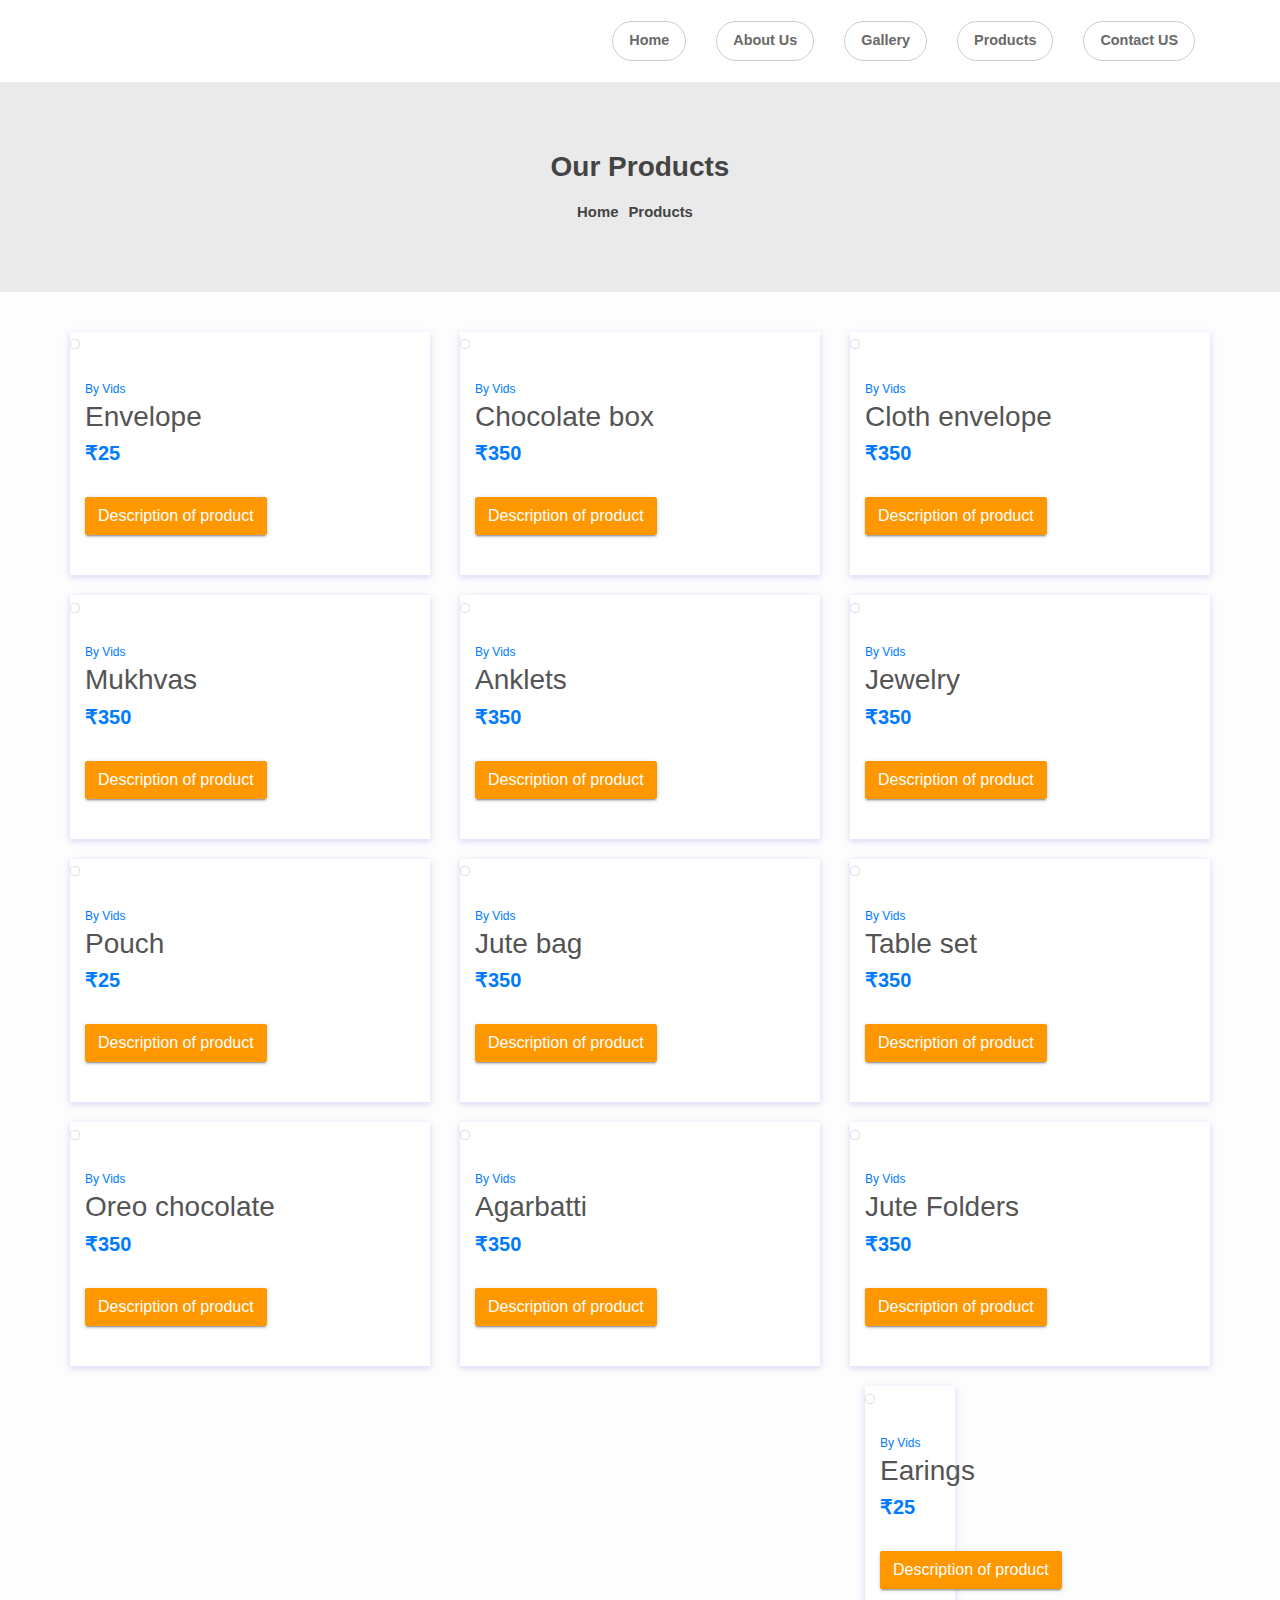
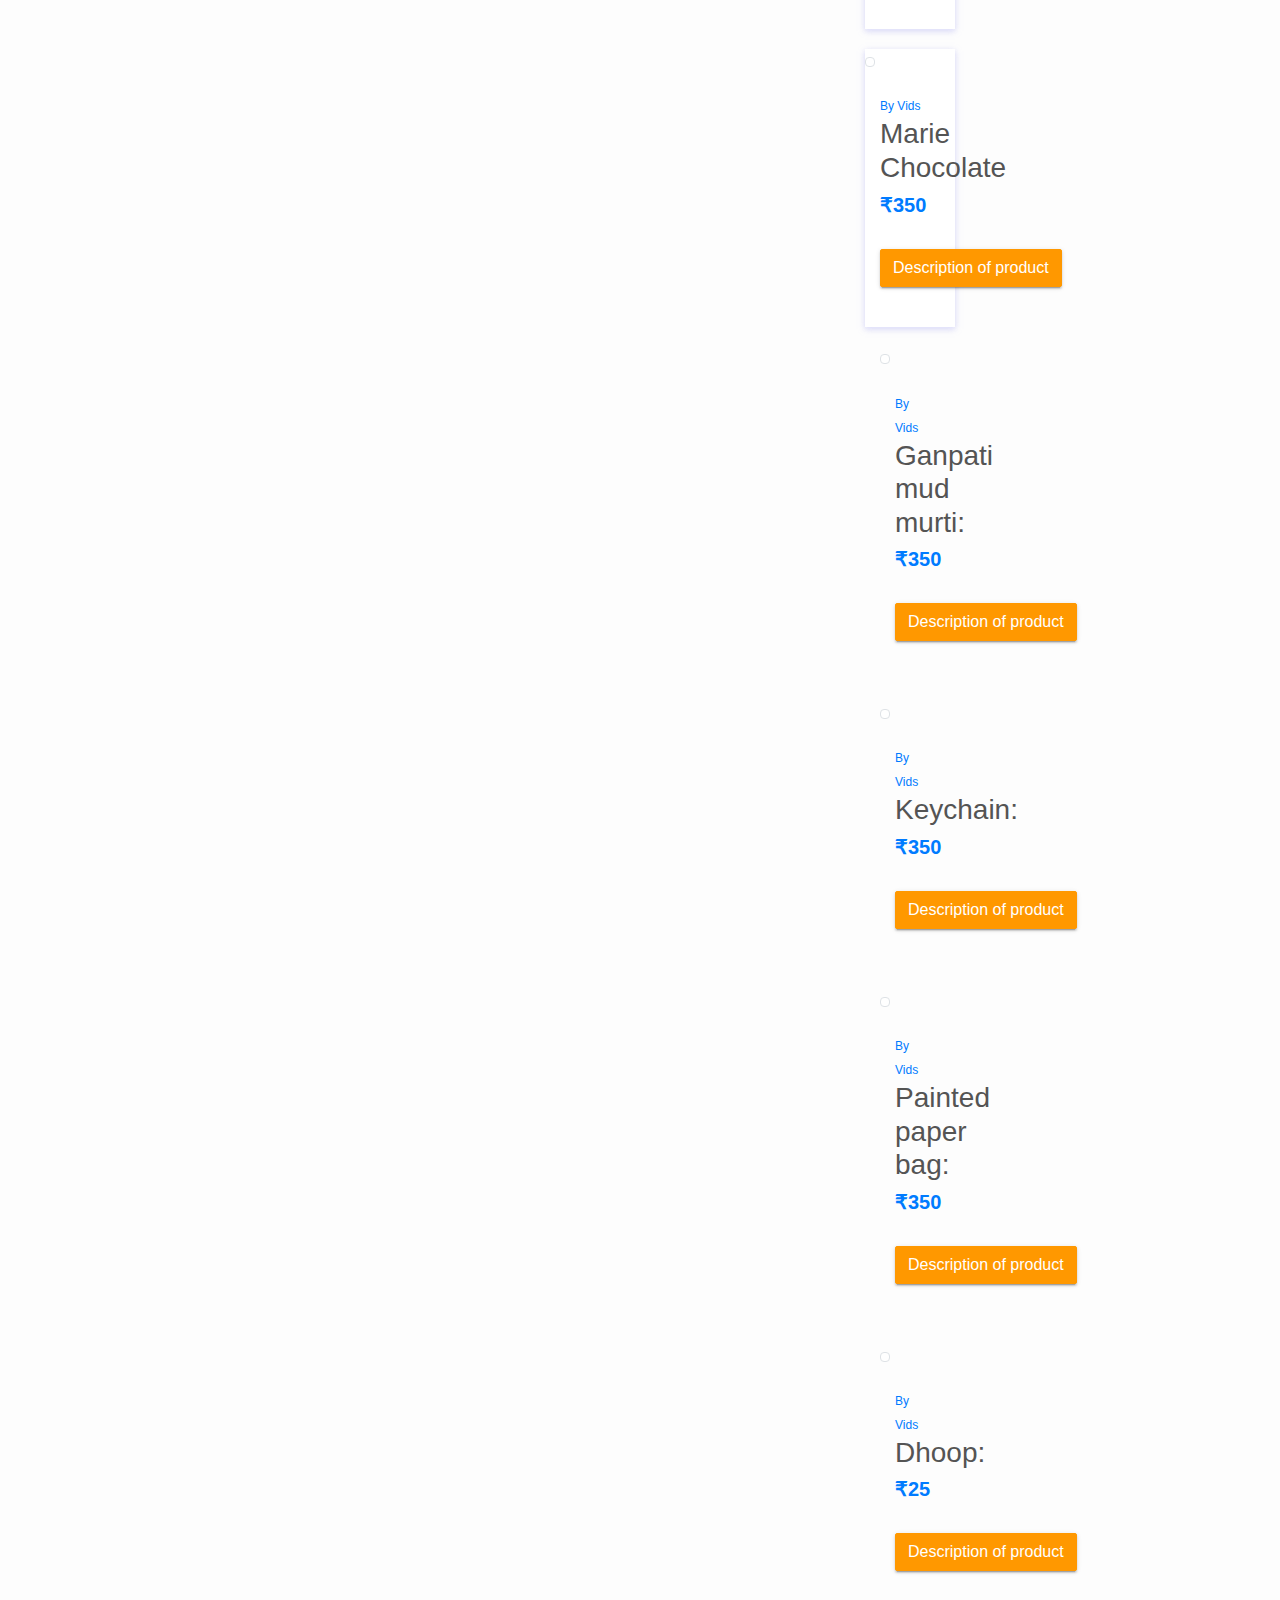
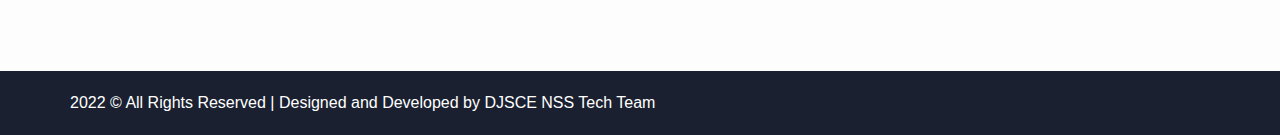
==== commit 09f79cd1: "products added" ====
--- a/products.html
+++ b/products.html
@@ -105,36 +105,33 @@
               <figure>
                 <img
                   class="img-thumbnail rounded"
-                  src="assets/images/events/Pro1.jpg"
-                  alt=""
-                />
-              </figure>
-              <div class="blog-detail">
-                <small class="text-primary">By Vids </small>
-                <h3>Jute Handbag</h3>
-                <h5 class="text-primary font-weight-bold">₹450</h5>
-                <br />
-                <a
-                  class="btn btn-primary"
-                  data-bs-toggle="collapse"
-                  href="#multiCollapseExample1"
-                  role="button"
-                  aria-expanded="false"
-                  aria-controls="multiCollapseExample1"
-                  >Description of product</a
-                >
-
-                <div class="pt-4 row">
-                  <div class="col">
-                    <div
-                      class="collapse multi-collapse"
-                      id="multiCollapseExample1"
-                    >
-                      <div class="card card-body">
-                        Some placeholder content for the first collapse
-                        component of this multi-collapse example. This panel is
-                        hidden by default but revealed when the user activates
-                        the relevant trigger.
+                  src="https://drive.google.com/file/d/1yFSjCih5L4sTF2N8l_mTV6zwioIUZiuF/view?usp=share_link"
+                  alt=""
+                />
+              </figure>
+              <div class="blog-detail">
+                <small class="text-primary">By Vids </small>
+                <h3>Envelope</h3>
+                <h5 class="text-primary font-weight-bold">₹25</h5>
+                <br />
+                <a
+                  class="btn btn-primary"
+                  data-bs-toggle="collapse"
+                  href="#multiCollapseExample1"
+                  role="button"
+                  aria-expanded="false"
+                  aria-controls="multiCollapseExample1"
+                  >Description of product</a
+                >
+
+                <div class="pt-4 row">
+                  <div class="col">
+                    <div
+                      class="collapse multi-collapse"
+                      id="multiCollapseExample1"
+                    >
+                      <div class="card card-body">
+                        Writing a letter to your loved one or gifting them money, an envelope always comes handy.
                       </div>
                     </div>
                   </div>
@@ -155,30 +152,28 @@
               </figure>
               <div class="blog-detail">
                 <small class="text-primary">By Vids </small>
-                <h3>Jute Handbag</h3>
-                <h5 class="text-primary font-weight-bold">₹350</h5>
-                <br />
-                <a
-                  class="btn btn-primary"
-                  data-bs-toggle="collapse"
-                  href="#multiCollapseExample1"
-                  role="button"
-                  aria-expanded="false"
-                  aria-controls="multiCollapseExample1"
-                  >Description of product</a
-                >
-
-                <div class="pt-4 row">
-                  <div class="col">
-                    <div
-                      class="collapse multi-collapse"
-                      id="multiCollapseExample1"
-                    >
-                      <div class="card card-body">
-                        Some placeholder content for the first collapse
-                        component of this multi-collapse example. This panel is
-                        hidden by default but revealed when the user activates
-                        the relevant trigger.
+                <h3>Chocolate box
+                </h3>
+                <h5 class="text-primary font-weight-bold">₹350</h5>
+                <br />
+                <a
+                  class="btn btn-primary"
+                  data-bs-toggle="collapse"
+                  href="#multiCollapseExample1"
+                  role="button"
+                  aria-expanded="false"
+                  aria-controls="multiCollapseExample1"
+                  >Description of product</a
+                >
+
+                <div class="pt-4 row">
+                  <div class="col">
+                    <div
+                      class="collapse multi-collapse"
+                      id="multiCollapseExample1"
+                    >
+                      <div class="card card-body">
+                        Fill your holidays with sweet tooth with our chocolate box. Scrumptious motley of chocolates are the way to someone’s heart.
                       </div>
                     </div>
                   </div>
@@ -199,30 +194,27 @@
               </figure>
               <div class="blog-detail">
                 <small class="text-primary">By Vids </small>
-                <h3>Jute Handbag</h3>
-                <h5 class="text-primary font-weight-bold">₹350</h5>
-                <br />
-                <a
-                  class="btn btn-primary"
-                  data-bs-toggle="collapse"
-                  href="#multiCollapseExample1"
-                  role="button"
-                  aria-expanded="false"
-                  aria-controls="multiCollapseExample1"
-                  >Description of product</a
-                >
-
-                <div class="pt-4 row">
-                  <div class="col">
-                    <div
-                      class="collapse multi-collapse"
-                      id="multiCollapseExample1"
-                    >
-                      <div class="card card-body">
-                        Some placeholder content for the first collapse
-                        component of this multi-collapse example. This panel is
-                        hidden by default but revealed when the user activates
-                        the relevant trigger.
+                <h3>Cloth envelope</h3>
+                <h5 class="text-primary font-weight-bold">₹350</h5>
+                <br />
+                <a
+                  class="btn btn-primary"
+                  data-bs-toggle="collapse"
+                  href="#multiCollapseExample1"
+                  role="button"
+                  aria-expanded="false"
+                  aria-controls="multiCollapseExample1"
+                  >Description of product</a
+                >
+
+                <div class="pt-4 row">
+                  <div class="col">
+                    <div
+                      class="collapse multi-collapse"
+                      id="multiCollapseExample1"
+                    >
+                      <div class="card card-body">
+                        Reuse our cloth lined envelopes that are sturdy and a must have. These help in keeping papers neat,safe and organized. 
                       </div>
                     </div>
                   </div>
@@ -242,122 +234,596 @@
               </figure>
               <div class="blog-detail">
                 <small class="text-primary">By Vids </small>
-                <h3>Jute Handbag</h3>
-                <h5 class="text-primary font-weight-bold">₹350</h5>
-                <br />
-                <a
-                  class="btn btn-primary"
-                  data-bs-toggle="collapse"
-                  href="#multiCollapseExample1"
-                  role="button"
-                  aria-expanded="false"
-                  aria-controls="multiCollapseExample1"
-                  >Description of product</a
-                >
-
-                <div class="pt-4 row">
-                  <div class="col">
-                    <div
-                      class="collapse multi-collapse"
-                      id="multiCollapseExample1"
-                    >
-                      <div class="card card-body">
-                        Some placeholder content for the first collapse
-                        component of this multi-collapse example. This panel is
-                        hidden by default but revealed when the user activates
-                        the relevant trigger.
-                      </div>
-                    </div>
-                  </div>
-                </div>
-              </div>
-            </div>
-        </div>
-          <div class="col-md-4 col-sm-6">
-            <div class="shado-5 single-blog">
-              <figure>
-                <img
-                  class="img-thumbnail rounded"
-                  src="assets/images/events/Pro1.jpg"
-                  alt=""
-                />
-              </figure>
-              <div class="blog-detail">
-                <small class="text-primary">By Vids </small>
-                <h3>Jute Handbag</h3>
-                <h5 class="text-primary font-weight-bold">₹350</h5>
-                <br />
-                <a
-                  class="btn btn-primary"
-                  data-bs-toggle="collapse"
-                  href="#multiCollapseExample1"
-                  role="button"
-                  aria-expanded="false"
-                  aria-controls="multiCollapseExample1"
-                  >Description of product</a
-                >
-
-                <div class="pt-4 row">
-                  <div class="col">
-                    <div
-                      class="collapse multi-collapse"
-                      id="multiCollapseExample1"
-                    >
-                      <div class="card card-body">
-                        Some placeholder content for the first collapse
-                        component of this multi-collapse example. This panel is
-                        hidden by default but revealed when the user activates
-                        the relevant trigger.
-                      </div>
-                    </div>
-                  </div>
-                </div>
-              </div>
-            </div>
-        </div>
-          <div class="col-md-4 col-sm-6">
-            <div class="shado-5 single-blog">
-              <figure>
-                <img
-                  class="img-thumbnail rounded"
-                  src="assets/images/events/Pro1.jpg"
-                  alt=""
-                />
-              </figure>
-              <div class="blog-detail">
-                <small class="text-primary">By Vids </small>
-                <h3>Jute Handbag</h3>
-                <h5 class="text-primary font-weight-bold">₹350</h5>
-                <br />
-                <a
-                  class="btn btn-primary"
-                  data-bs-toggle="collapse"
-                  href="#multiCollapseExample1"
-                  role="button"
-                  aria-expanded="false"
-                  aria-controls="multiCollapseExample1"
-                  >Description of product</a
-                >
-
-                <div class="pt-4 row">
-                  <div class="col">
-                    <div
-                      class="collapse multi-collapse"
-                      id="multiCollapseExample1"
-                    >
-                      <div class="card card-body">
-                        Some placeholder content for the first collapse
-                        component of this multi-collapse example. This panel is
-                        hidden by default but revealed when the user activates
-                        the relevant trigger.
-                      </div>
-                    </div>
-                  </div>
-                </div>
-              </div>
-            </div>
-          </div>
+                <h3>Mukhvas
+                </h3>
+                <h5 class="text-primary font-weight-bold">₹350</h5>
+                <br />
+                <a
+                  class="btn btn-primary"
+                  data-bs-toggle="collapse"
+                  href="#multiCollapseExample1"
+                  role="button"
+                  aria-expanded="false"
+                  aria-controls="multiCollapseExample1"
+                  >Description of product</a
+                >
+
+                <div class="pt-4 row">
+                  <div class="col">
+                    <div
+                      class="collapse multi-collapse"
+                      id="multiCollapseExample1"
+                    >
+                      <div class="card card-body">
+                        A classic mouth freshener found at almost every home. Leave an everlasting taste in your mouth.
+                      </div>
+                    </div>
+                  </div>
+                </div>
+              </div>
+            </div>
+        </div>
+          <div class="col-md-4 col-sm-6">
+            <div class="shado-5 single-blog">
+              <figure>
+                <img
+                  class="img-thumbnail rounded"
+                  src="assets/images/events/Pro1.jpg"
+                  alt=""
+                />
+              </figure>
+              <div class="blog-detail">
+                <small class="text-primary">By Vids </small>
+                <h3>Anklets</h3>
+                <h5 class="text-primary font-weight-bold">₹350</h5>
+                <br />
+                <a
+                  class="btn btn-primary"
+                  data-bs-toggle="collapse"
+                  href="#multiCollapseExample1"
+                  role="button"
+                  aria-expanded="false"
+                  aria-controls="multiCollapseExample1"
+                  >Description of product</a
+                >
+
+                <div class="pt-4 row">
+                  <div class="col">
+                    <div
+                      class="collapse multi-collapse"
+                      id="multiCollapseExample1"
+                    >
+                      <div class="card card-body">
+                        a piece of jewelry that you wear around your ankle,helps one to re-vibrate the energy to their own body
+                      </div>
+                    </div>
+                  </div>
+                </div>
+              </div>
+            </div>
+        </div>
+          <div class="col-md-4 col-sm-6">
+            <div class="shado-5 single-blog">
+              <figure>
+                <img
+                  class="img-thumbnail rounded"
+                  src="assets/images/events/Pro1.jpg"
+                  alt=""
+                />
+              </figure>
+              <div class="blog-detail">
+                <small class="text-primary">By Vids </small>
+                <h3>Jewelry 
+                </h3>
+                <h5 class="text-primary font-weight-bold">₹350</h5>
+                <br />
+                <a
+                  class="btn btn-primary"
+                  data-bs-toggle="collapse"
+                  href="#multiCollapseExample1"
+                  role="button"
+                  aria-expanded="false"
+                  aria-controls="multiCollapseExample1"
+                  >Description of product</a
+                >
+
+                <div class="pt-4 row">
+                  <div class="col">
+                    <div
+                      class="collapse multi-collapse"
+                      id="multiCollapseExample1"
+                    >
+                      <div class="card card-body">
+                        decorative items worn for personal adornment, such as rings, necklaces, earrings, pendants, bracelets, and cufflinks. 
+
+                      </div>
+                    </div>
+                  </div>
+                </div>
+              </div>
+            </div>
+          </div>
+          <div class="col-md-4 col-sm-6">
+            <div class="shado-5 single-blog">
+              <figure>
+                <img
+                  class="img-thumbnail rounded"
+                  src="assets/images/events/Pro1.jpg"
+                  alt=""
+                />
+              </figure>
+              <div class="blog-detail">
+                <small class="text-primary">By Vids </small>
+                <h3>Pouch
+                </h3>
+                <h5 class="text-primary font-weight-bold">₹25</h5>
+                <br />
+                <a
+                  class="btn btn-primary"
+                  data-bs-toggle="collapse"
+                  href="#multiCollapseExample1"
+                  role="button"
+                  aria-expanded="false"
+                  aria-controls="multiCollapseExample1"
+                  >Description of product</a
+                >
+
+                <div class="pt-4 row">
+                  <div class="col">
+                    <div
+                      class="collapse multi-collapse"
+                      id="multiCollapseExample1"
+                    >
+                      <div class="card card-body">
+                        made from a cloth or canvas used for carrying money and small personal items or accessories,can be personalized too!!
+                      </div>
+                    </div>
+                  </div>
+                </div>
+              </div>
+            </div>
+          </div>
+          <div class="col-md-4 col-sm-6">
+            <div class="shado-5 single-blog">
+              <figure>
+                <img
+                  class="img-thumbnail rounded"
+                  src="assets/images/events/Pro1.jpg"
+                  alt=""
+                />
+              </figure>
+              <div class="blog-detail">
+                <small class="text-primary">By Vids </small>
+                <h3>Jute bag
+                </h3>
+                <h5 class="text-primary font-weight-bold">₹350</h5>
+                <br />
+                <a
+                  class="btn btn-primary"
+                  data-bs-toggle="collapse"
+                  href="#multiCollapseExample1"
+                  role="button"
+                  aria-expanded="false"
+                  aria-controls="multiCollapseExample1"
+                  >Description of product</a
+                >
+
+                <div class="pt-4 row">
+                  <div class="col">
+                    <div
+                      class="collapse multi-collapse"
+                      id="multiCollapseExample1"
+                    >
+                      <div class="card card-body">
+                        An environment friendly option for carry bags carey that does the job well and looks so pretty
+                      </div>
+                    </div>
+                  </div>
+                </div>
+              </div>
+            </div>
+        </div>
+       
+          <div class="col-md-4 col-sm-6">
+            <div class="shado-5 single-blog">
+              <figure>
+                <img
+                  class="img-thumbnail rounded"
+                  src="assets/images/events/Pro1.jpg"
+                  alt=""
+                />
+              </figure>
+              <div class="blog-detail">
+                <small class="text-primary">By Vids </small>
+                <h3>Table set</h3>
+                <h5 class="text-primary font-weight-bold">₹350</h5>
+                <br />
+                <a
+                  class="btn btn-primary"
+                  data-bs-toggle="collapse"
+                  href="#multiCollapseExample1"
+                  role="button"
+                  aria-expanded="false"
+                  aria-controls="multiCollapseExample1"
+                  >Description of product</a
+                >
+
+                <div class="pt-4 row">
+                  <div class="col">
+                    <div
+                      class="collapse multi-collapse"
+                      id="multiCollapseExample1"
+                    >
+                      <div class="card card-body">
+                        The perfect set of cutlery for your next house party!
+                      </div>
+                    </div>
+                  </div>
+                </div>
+              </div>
+            </div>
+        
+        </div>
+          <div class="col-md-4 col-sm-6">
+            <div class="shado-5 single-blog">
+              <figure>
+                <img
+                  class="img-thumbnail rounded"
+                  src="assets/images/events/Pro1.jpg"
+                  alt=""
+                />
+              </figure>
+              <div class="blog-detail">
+                <small class="text-primary">By Vids </small>
+                <h3>Oreo chocolate
+
+                </h3>
+                <h5 class="text-primary font-weight-bold">₹350</h5>
+                <br />
+                <a
+                  class="btn btn-primary"
+                  data-bs-toggle="collapse"
+                  href="#multiCollapseExample1"
+                  role="button"
+                  aria-expanded="false"
+                  aria-controls="multiCollapseExample1"
+                  >Description of product</a
+                >
+
+                <div class="pt-4 row">
+                  <div class="col">
+                    <div
+                      class="collapse multi-collapse"
+                      id="multiCollapseExample1"
+                    >
+                      <div class="card card-body">
+                        A chocolate of one of your favorite biscuits, sounds like a treat to the mouth indeed                      </div>
+                    </div>
+                  </div>
+                </div>
+              </div>
+            </div>
+        </div>
+          <div class="col-md-4 col-sm-6">
+            <div class="shado-5 single-blog">
+              <figure>
+                <img
+                  class="img-thumbnail rounded"
+                  src="assets/images/events/Pro1.jpg"
+                  alt=""
+                />
+              </figure>
+              <div class="blog-detail">
+                <small class="text-primary">By Vids </small>
+                <h3>Agarbatti
+                </h3>
+                <h5 class="text-primary font-weight-bold">₹350</h5>
+                <br />
+                <a
+                  class="btn btn-primary"
+                  data-bs-toggle="collapse"
+                  href="#multiCollapseExample1"
+                  role="button"
+                  aria-expanded="false"
+                  aria-controls="multiCollapseExample1"
+                  >Description of product</a
+                >
+
+                <div class="pt-4 row">
+                  <div class="col">
+                    <div
+                      class="collapse multi-collapse"
+                      id="multiCollapseExample1"
+                    >
+                      <div class="card card-body">
+                        aromatic biotic material that releases fragrant smoke when burnt to brighten up the aura and invite positivity and blessings into the house or your workplace                      </div>
+                    </div>
+                  </div>
+                </div>
+              </div>
+            </div>
+          </div>
+          <div class="col-md-4 col-sm-6">
+            <div class="shado-5 single-blog">
+              <figure>
+                <img
+                  class="img-thumbnail rounded"
+                  src="assets/images/events/Pro1.jpg"
+                  alt=""
+                />
+              </figure>
+              <div class="blog-detail">
+                <small class="text-primary">By Vids </small>
+                <h3>Jute Folders
+
+                </h3>
+                <h5 class="text-primary font-weight-bold">₹350</h5>
+                <br />
+                <a
+                  class="btn btn-primary"
+                  data-bs-toggle="collapse"
+                  href="#multiCollapseExample1"
+                  role="button"
+                  aria-expanded="false"
+                  aria-controls="multiCollapseExample1"
+                  >Description of product</a
+                >
+
+                <div class="pt-4 row">
+                  <div class="col">
+                    <div
+                      class="collapse multi-collapse"
+                      id="multiCollapseExample1"
+                    >
+                      <div class="card card-body">
+                        # 1 Flap Folder
+                        Make a fashion statement in your college with our handmade and inexpensive 1 Flap Jute Folders. 
+                        # 2 Flap Folder
+                        Submit your assignments in our artistic and handcrafted 2 Flap Folders.
+                        # 3 Flap Folder
+                        Impress your interviewer and friends with our trendy and handcrafted 3 Flap Jute Folders.
+                      </div>
+                    </div>
+                  </div>
+                </div>
+              </div>
+            </div>
+          <div class="col-md-4 col-sm-6">
+            <div class="shado-5 single-blog">
+              <figure>
+                <img
+                  class="img-thumbnail rounded"
+                  src="assets/images/events/Pro1.jpg"
+                  alt=""
+                />
+              </figure>
+              <div class="blog-detail">
+                <small class="text-primary">By Vids </small>
+                <h3>Earings 
+                </h3>
+                <h5 class="text-primary font-weight-bold">₹25</h5>
+                <br />
+                <a
+                  class="btn btn-primary"
+                  data-bs-toggle="collapse"
+                  href="#multiCollapseExample1"
+                  role="button"
+                  aria-expanded="false"
+                  aria-controls="multiCollapseExample1"
+                  >Description of product</a
+                >
+
+                <div class="pt-4 row">
+                  <div class="col">
+                    <div
+                      class="collapse multi-collapse"
+                      id="multiCollapseExample1"
+                    >
+                      <div class="card card-body">
+                        Beautiful handmade paper earrings and Jhumkas to adorn your and your loved ones' ears.                      </div>
+                    </div>
+                  </div>
+                </div>
+              </div>
+            </div>
+          </div>
+      <div class="col-md-4 col-sm-6">
+        <div class="shado-5 single-blog">
+          <figure>
+            <img
+              class="img-thumbnail rounded"
+              src="assets/images/events/Pro1.jpg"
+              alt=""
+            />
+          </figure>
+          <div class="blog-detail">
+            <small class="text-primary">By Vids </small>
+            <h3>Marie Chocolate</h3>
+            <h5 class="text-primary font-weight-bold">₹350</h5>
+            <br />
+            <a
+              class="btn btn-primary"
+              data-bs-toggle="collapse"
+              href="#multiCollapseExample1"
+              role="button"
+              aria-expanded="false"
+              aria-controls="multiCollapseExample1"
+              >Description of product</a
+            >
+
+            <div class="pt-4 row">
+              <div class="col">
+                <div
+                  class="collapse multi-collapse"
+                  id="multiCollapseExample1"
+                >
+                  <div class="card card-body">
+                    Celebrate little things with your family and friends with handcrafted Marie Chocolates.            
+                        </div>
+                </div>
+              </div>
+        </div>
       </div>
+    </div>
+      <div class="col-md-4 col-sm-6">
+        <div class="shado-5 single-blog">
+          <figure>
+            <img
+              class="img-thumbnail rounded"
+              src="assets/images/events/Pro1.jpg"
+              alt=""
+            />
+          </figure>
+          <div class="blog-detail">
+            <small class="text-primary">By Vids </small>
+            <h3>Ganpati mud murti:
+            </h3>
+            <h5 class="text-primary font-weight-bold">₹350</h5>
+            <br />
+            <a
+              class="btn btn-primary"
+              data-bs-toggle="collapse"
+              href="#multiCollapseExample1"
+              role="button"
+              aria-expanded="false"
+              aria-controls="multiCollapseExample1"
+              >Description of product</a
+            >
+
+            <div class="pt-4 row">
+              <div class="col">
+                <div
+                  class="collapse multi-collapse"
+                  id="multiCollapseExample1"
+                >
+                  <div class="card card-body">
+                    Be it any auspicious occasion it can't commence without the blessings of Ganpati Bappa.Our ganpati mud murti serves the purpose along with being eco-friendly      
+                            </div>
+              </div>
+            </div>
+          </div>
+        </div>
+      </div>
+    </div>
+      <div class="col-md-4 col-sm-6">
+        <div class="shado-5 single-blog">
+          <figure>
+            <img
+              class="img-thumbnail rounded"
+              src="assets/images/events/Pro1.jpg"
+              alt=""
+            />
+          </figure>
+          <div class="blog-detail">
+            <small class="text-primary">By Vids </small>
+            <h3>Keychain:
+            </h3>
+            <h5 class="text-primary font-weight-bold">₹350</h5>
+            <br />
+            <a
+              class="btn btn-primary"
+              data-bs-toggle="collapse"
+              href="#multiCollapseExample1"
+              role="button"
+              aria-expanded="false"
+              aria-controls="multiCollapseExample1"
+              >Description of product</a
+            >
+
+            <div class="pt-4 row">
+              <div class="col">
+                <div
+                  class="collapse multi-collapse"
+                  id="multiCollapseExample1"
+                >
+                  <div class="card card-body">
+                    Bundle of joy and an anecdote of precious something a keychain always comes to rescue when key is concerned,it keeps the presence of key significan               
+                   </div>
+              </div>
+            </div>
+          </div>
+        </div>
+      </div>
+    </div>
+      <div class="col-md-4 col-sm-6">
+        <div class="shado-5 single-blog">
+          <figure>
+            <img
+              class="img-thumbnail rounded"
+              src="assets/images/events/Pro1.jpg"
+              alt=""
+            />
+          </figure>
+          <div class="blog-detail">
+            <small class="text-primary">By Vids </small>
+            <h3>Painted paper bag:
+            </h3>
+            <h5 class="text-primary font-weight-bold">₹350</h5>
+            <br />
+            <a
+              class="btn btn-primary"
+              data-bs-toggle="collapse"
+              href="#multiCollapseExample1"
+              role="button"
+              aria-expanded="false"
+              aria-controls="multiCollapseExample1"
+              >Description of product</a
+            >
+
+            <div class="pt-4 row">
+              <div class="col">
+                <div
+                  class="collapse multi-collapse"
+                  id="multiCollapseExample1"
+                >
+                  <div class="card card-body">
+                    Environment friendly, a paper bag saves earth from pollution.Adding to it our paper bags are all sorts of attractive
+                  </div>
+                </div>
+              </div>
+            </div>
+          </div>
+        </div>
+      </div>
+      <div class="col-md-4 col-sm-6">
+        <div class="shado-5 single-blog">
+          <figure>
+            <img
+              class="img-thumbnail rounded"
+              src="assets/images/events/Pro1.jpg"
+              alt=""
+            />
+          </figure>
+          <div class="blog-detail">
+            <small class="text-primary">By Vids </small>
+            <h3>Dhoop:
+            </h3>
+            <h5 class="text-primary font-weight-bold">₹25</h5>
+            <br />
+            <a
+              class="btn btn-primary"
+              data-bs-toggle="collapse"
+              href="#multiCollapseExample1"
+              role="button"
+              aria-expanded="false"
+              aria-controls="multiCollapseExample1"
+              >Description of product</a
+            >
+
+            <div class="pt-4 row">
+              <div class="col">
+                <div
+                  class="collapse multi-collapse"
+                  id="multiCollapseExample1"
+                >
+                  <div class="card card-body">
+                    Having religious significance dhoop keeps the surrounding pleasant and happy.                </div>
+              </div>
+            </div>
+          </div>
+        </div>
+      </div>
+  </div> 
     </section>
 
     <!--  ************************* Footer Starts Here ************************** -->
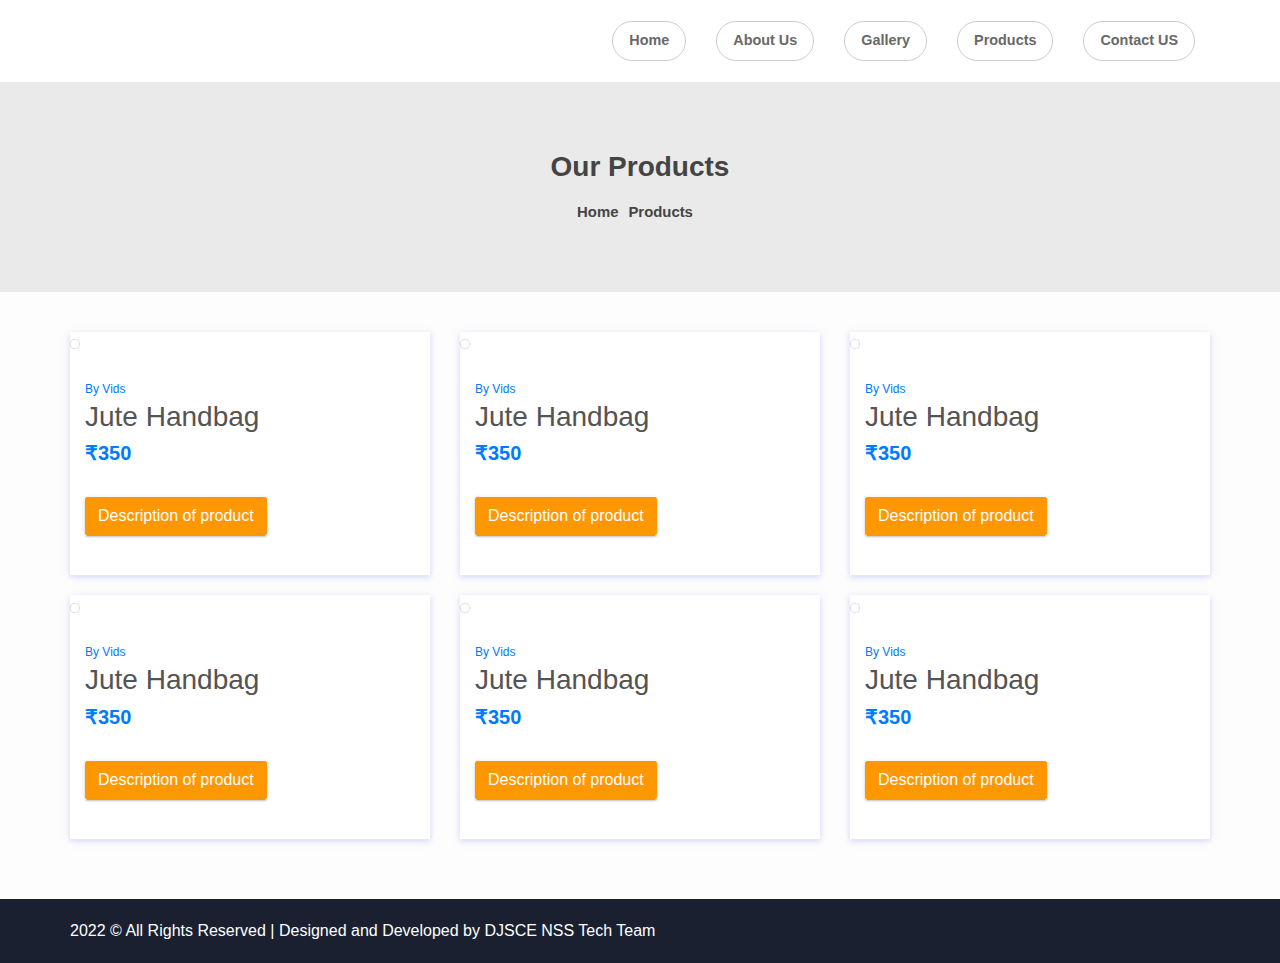
==== commit 7214cfeb: "images updated" ====
--- a/products.html
+++ b/products.html
@@ -105,33 +105,36 @@
               <figure>
                 <img
                   class="img-thumbnail rounded"
-                  src="https://drive.google.com/file/d/1yFSjCih5L4sTF2N8l_mTV6zwioIUZiuF/view?usp=share_link"
-                  alt=""
-                />
-              </figure>
-              <div class="blog-detail">
-                <small class="text-primary">By Vids </small>
-                <h3>Envelope</h3>
-                <h5 class="text-primary font-weight-bold">₹25</h5>
-                <br />
-                <a
-                  class="btn btn-primary"
-                  data-bs-toggle="collapse"
-                  href="#multiCollapseExample1"
-                  role="button"
-                  aria-expanded="false"
-                  aria-controls="multiCollapseExample1"
-                  >Description of product</a
-                >
-
-                <div class="pt-4 row">
-                  <div class="col">
-                    <div
-                      class="collapse multi-collapse"
-                      id="multiCollapseExample1"
-                    >
-                      <div class="card card-body">
-                        Writing a letter to your loved one or gifting them money, an envelope always comes handy.
+                  src="assets/images/events/Pro1.jpg"
+                  alt=""
+                />
+              </figure>
+              <div class="blog-detail">
+                <small class="text-primary">By Vids </small>
+                <h3>Jute Handbag</h3>
+                <h5 class="text-primary font-weight-bold">₹350</h5>
+                <br />
+                <a
+                  class="btn btn-primary"
+                  data-bs-toggle="collapse"
+                  href="#multiCollapseExample1"
+                  role="button"
+                  aria-expanded="false"
+                  aria-controls="multiCollapseExample1"
+                  >Description of product</a
+                >
+
+                <div class="pt-4 row">
+                  <div class="col">
+                    <div
+                      class="collapse multi-collapse"
+                      id="multiCollapseExample1"
+                    >
+                      <div class="card card-body">
+                        Some placeholder content for the first collapse
+                        component of this multi-collapse example. This panel is
+                        hidden by default but revealed when the user activates
+                        the relevant trigger.
                       </div>
                     </div>
                   </div>
@@ -146,34 +149,36 @@
               <figure>
                 <img
                   class="img-thumbnail rounded"
-                  src="assets/images/events/Pro1.jpg"
-                  alt=""
-                />
-              </figure>
-              <div class="blog-detail">
-                <small class="text-primary">By Vids </small>
-                <h3>Chocolate box
-                </h3>
-                <h5 class="text-primary font-weight-bold">₹350</h5>
-                <br />
-                <a
-                  class="btn btn-primary"
-                  data-bs-toggle="collapse"
-                  href="#multiCollapseExample1"
-                  role="button"
-                  aria-expanded="false"
-                  aria-controls="multiCollapseExample1"
-                  >Description of product</a
-                >
-
-                <div class="pt-4 row">
-                  <div class="col">
-                    <div
-                      class="collapse multi-collapse"
-                      id="multiCollapseExample1"
-                    >
-                      <div class="card card-body">
-                        Fill your holidays with sweet tooth with our chocolate box. Scrumptious motley of chocolates are the way to someone’s heart.
+                  src="img/20221207_154313.jpg"
+                  alt=""
+                />
+              </figure>
+              <div class="blog-detail">
+                <small class="text-primary">By Vids </small>
+                <h3>Jute Handbag</h3>
+                <h5 class="text-primary font-weight-bold">₹350</h5>
+                <br />
+                <a
+                  class="btn btn-primary"
+                  data-bs-toggle="collapse"
+                  href="#multiCollapseExample1"
+                  role="button"
+                  aria-expanded="false"
+                  aria-controls="multiCollapseExample1"
+                  >Description of product</a
+                >
+
+                <div class="pt-4 row">
+                  <div class="col">
+                    <div
+                      class="collapse multi-collapse"
+                      id="multiCollapseExample1"
+                    >
+                      <div class="card card-body">
+                        Some placeholder content for the first collapse
+                        component of this multi-collapse example. This panel is
+                        hidden by default but revealed when the user activates
+                        the relevant trigger.
                       </div>
                     </div>
                   </div>
@@ -188,33 +193,36 @@
               <figure>
                 <img
                   class="img-thumbnail rounded"
-                  src="assets/images/events/Pro1.jpg"
-                  alt=""
-                />
-              </figure>
-              <div class="blog-detail">
-                <small class="text-primary">By Vids </small>
-                <h3>Cloth envelope</h3>
-                <h5 class="text-primary font-weight-bold">₹350</h5>
-                <br />
-                <a
-                  class="btn btn-primary"
-                  data-bs-toggle="collapse"
-                  href="#multiCollapseExample1"
-                  role="button"
-                  aria-expanded="false"
-                  aria-controls="multiCollapseExample1"
-                  >Description of product</a
-                >
-
-                <div class="pt-4 row">
-                  <div class="col">
-                    <div
-                      class="collapse multi-collapse"
-                      id="multiCollapseExample1"
-                    >
-                      <div class="card card-body">
-                        Reuse our cloth lined envelopes that are sturdy and a must have. These help in keeping papers neat,safe and organized. 
+                  src="img/20221207_154610.jpg"
+                  alt=""
+                />
+              </figure>
+              <div class="blog-detail">
+                <small class="text-primary">By Vids </small>
+                <h3>Jute Handbag</h3>
+                <h5 class="text-primary font-weight-bold">₹350</h5>
+                <br />
+                <a
+                  class="btn btn-primary"
+                  data-bs-toggle="collapse"
+                  href="#multiCollapseExample1"
+                  role="button"
+                  aria-expanded="false"
+                  aria-controls="multiCollapseExample1"
+                  >Description of product</a
+                >
+
+                <div class="pt-4 row">
+                  <div class="col">
+                    <div
+                      class="collapse multi-collapse"
+                      id="multiCollapseExample1"
+                    >
+                      <div class="card card-body">
+                        Some placeholder content for the first collapse
+                        component of this multi-collapse example. This panel is
+                        hidden by default but revealed when the user activates
+                        the relevant trigger.
                       </div>
                     </div>
                   </div>
@@ -228,114 +236,120 @@
               <figure>
                 <img
                   class="img-thumbnail rounded"
-                  src="assets/images/events/Pro1.jpg"
-                  alt=""
-                />
-              </figure>
-              <div class="blog-detail">
-                <small class="text-primary">By Vids </small>
-                <h3>Mukhvas
-                </h3>
-                <h5 class="text-primary font-weight-bold">₹350</h5>
-                <br />
-                <a
-                  class="btn btn-primary"
-                  data-bs-toggle="collapse"
-                  href="#multiCollapseExample1"
-                  role="button"
-                  aria-expanded="false"
-                  aria-controls="multiCollapseExample1"
-                  >Description of product</a
-                >
-
-                <div class="pt-4 row">
-                  <div class="col">
-                    <div
-                      class="collapse multi-collapse"
-                      id="multiCollapseExample1"
-                    >
-                      <div class="card card-body">
-                        A classic mouth freshener found at almost every home. Leave an everlasting taste in your mouth.
-                      </div>
-                    </div>
-                  </div>
-                </div>
-              </div>
-            </div>
-        </div>
-          <div class="col-md-4 col-sm-6">
-            <div class="shado-5 single-blog">
-              <figure>
-                <img
-                  class="img-thumbnail rounded"
-                  src="assets/images/events/Pro1.jpg"
-                  alt=""
-                />
-              </figure>
-              <div class="blog-detail">
-                <small class="text-primary">By Vids </small>
-                <h3>Anklets</h3>
-                <h5 class="text-primary font-weight-bold">₹350</h5>
-                <br />
-                <a
-                  class="btn btn-primary"
-                  data-bs-toggle="collapse"
-                  href="#multiCollapseExample1"
-                  role="button"
-                  aria-expanded="false"
-                  aria-controls="multiCollapseExample1"
-                  >Description of product</a
-                >
-
-                <div class="pt-4 row">
-                  <div class="col">
-                    <div
-                      class="collapse multi-collapse"
-                      id="multiCollapseExample1"
-                    >
-                      <div class="card card-body">
-                        a piece of jewelry that you wear around your ankle,helps one to re-vibrate the energy to their own body
-                      </div>
-                    </div>
-                  </div>
-                </div>
-              </div>
-            </div>
-        </div>
-          <div class="col-md-4 col-sm-6">
-            <div class="shado-5 single-blog">
-              <figure>
-                <img
-                  class="img-thumbnail rounded"
-                  src="assets/images/events/Pro1.jpg"
-                  alt=""
-                />
-              </figure>
-              <div class="blog-detail">
-                <small class="text-primary">By Vids </small>
-                <h3>Jewelry 
-                </h3>
-                <h5 class="text-primary font-weight-bold">₹350</h5>
-                <br />
-                <a
-                  class="btn btn-primary"
-                  data-bs-toggle="collapse"
-                  href="#multiCollapseExample1"
-                  role="button"
-                  aria-expanded="false"
-                  aria-controls="multiCollapseExample1"
-                  >Description of product</a
-                >
-
-                <div class="pt-4 row">
-                  <div class="col">
-                    <div
-                      class="collapse multi-collapse"
-                      id="multiCollapseExample1"
-                    >
-                      <div class="card card-body">
-                        decorative items worn for personal adornment, such as rings, necklaces, earrings, pendants, bracelets, and cufflinks. 
-
+                  src="img/20221207_154854.jpg"
+                  alt=""
+                />
+              </figure>
+              <div class="blog-detail">
+                <small class="text-primary">By Vids </small>
+                <h3>Jute Handbag</h3>
+                <h5 class="text-primary font-weight-bold">₹350</h5>
+                <br />
+                <a
+                  class="btn btn-primary"
+                  data-bs-toggle="collapse"
+                  href="#multiCollapseExample1"
+                  role="button"
+                  aria-expanded="false"
+                  aria-controls="multiCollapseExample1"
+                  >Description of product</a
+                >
+
+                <div class="pt-4 row">
+                  <div class="col">
+                    <div
+                      class="collapse multi-collapse"
+                      id="multiCollapseExample1"
+                    >
+                      <div class="card card-body">
+                        Some placeholder content for the first collapse
+                        component of this multi-collapse example. This panel is
+                        hidden by default but revealed when the user activates
+                        the relevant trigger.
+                      </div>
+                    </div>
+                  </div>
+                </div>
+              </div>
+            </div>
+        </div>
+          <div class="col-md-4 col-sm-6">
+            <div class="shado-5 single-blog">
+              <figure>
+                <img
+                  class="img-thumbnail rounded"
+                  src="img/20221207_155115.jpg"
+                  alt=""
+                />
+              </figure>
+              <div class="blog-detail">
+                <small class="text-primary">By Vids </small>
+                <h3>Jute Handbag</h3>
+                <h5 class="text-primary font-weight-bold">₹350</h5>
+                <br />
+                <a
+                  class="btn btn-primary"
+                  data-bs-toggle="collapse"
+                  href="#multiCollapseExample1"
+                  role="button"
+                  aria-expanded="false"
+                  aria-controls="multiCollapseExample1"
+                  >Description of product</a
+                >
+
+                <div class="pt-4 row">
+                  <div class="col">
+                    <div
+                      class="collapse multi-collapse"
+                      id="multiCollapseExample1"
+                    >
+                      <div class="card card-body">
+                        Some placeholder content for the first collapse
+                        component of this multi-collapse example. This panel is
+                        hidden by default but revealed when the user activates
+                        the relevant trigger.
+                      </div>
+                    </div>
+                  </div>
+                </div>
+              </div>
+            </div>
+        </div>
+          <div class="col-md-4 col-sm-6">
+            <div class="shado-5 single-blog">
+              <figure>
+                <img
+                  class="img-thumbnail rounded"
+                  src="img/20221207_155050.jpg"
+                  alt=""
+                />
+              </figure>
+              <div class="blog-detail">
+                <small class="text-primary">By Vids </small>
+                <h3>Jute Handbag</h3>
+                <h5 class="text-primary font-weight-bold">₹350</h5>
+                <br />
+                <a
+                  class="btn btn-primary"
+                  data-bs-toggle="collapse"
+                  href="#multiCollapseExample1"
+                  role="button"
+                  aria-expanded="false"
+                  aria-controls="multiCollapseExample1"
+                  >Description of product</a
+                >
+
+                <div class="pt-4 row">
+                  <div class="col">
+                    <div
+                      class="collapse multi-collapse"
+                      id="multiCollapseExample1"
+                    >
+                      <div class="card card-body">
+                        Some placeholder content for the first collapse
+                        component of this multi-collapse example. This panel is
+                        hidden by default but revealed when the user activates
+                        the relevant trigger.
                       </div>
                     </div>
                   </div>
@@ -343,487 +357,7 @@
               </div>
             </div>
           </div>
-          <div class="col-md-4 col-sm-6">
-            <div class="shado-5 single-blog">
-              <figure>
-                <img
-                  class="img-thumbnail rounded"
-                  src="assets/images/events/Pro1.jpg"
-                  alt=""
-                />
-              </figure>
-              <div class="blog-detail">
-                <small class="text-primary">By Vids </small>
-                <h3>Pouch
-                </h3>
-                <h5 class="text-primary font-weight-bold">₹25</h5>
-                <br />
-                <a
-                  class="btn btn-primary"
-                  data-bs-toggle="collapse"
-                  href="#multiCollapseExample1"
-                  role="button"
-                  aria-expanded="false"
-                  aria-controls="multiCollapseExample1"
-                  >Description of product</a
-                >
-
-                <div class="pt-4 row">
-                  <div class="col">
-                    <div
-                      class="collapse multi-collapse"
-                      id="multiCollapseExample1"
-                    >
-                      <div class="card card-body">
-                        made from a cloth or canvas used for carrying money and small personal items or accessories,can be personalized too!!
-                      </div>
-                    </div>
-                  </div>
-                </div>
-              </div>
-            </div>
-          </div>
-          <div class="col-md-4 col-sm-6">
-            <div class="shado-5 single-blog">
-              <figure>
-                <img
-                  class="img-thumbnail rounded"
-                  src="assets/images/events/Pro1.jpg"
-                  alt=""
-                />
-              </figure>
-              <div class="blog-detail">
-                <small class="text-primary">By Vids </small>
-                <h3>Jute bag
-                </h3>
-                <h5 class="text-primary font-weight-bold">₹350</h5>
-                <br />
-                <a
-                  class="btn btn-primary"
-                  data-bs-toggle="collapse"
-                  href="#multiCollapseExample1"
-                  role="button"
-                  aria-expanded="false"
-                  aria-controls="multiCollapseExample1"
-                  >Description of product</a
-                >
-
-                <div class="pt-4 row">
-                  <div class="col">
-                    <div
-                      class="collapse multi-collapse"
-                      id="multiCollapseExample1"
-                    >
-                      <div class="card card-body">
-                        An environment friendly option for carry bags carey that does the job well and looks so pretty
-                      </div>
-                    </div>
-                  </div>
-                </div>
-              </div>
-            </div>
-        </div>
-       
-          <div class="col-md-4 col-sm-6">
-            <div class="shado-5 single-blog">
-              <figure>
-                <img
-                  class="img-thumbnail rounded"
-                  src="assets/images/events/Pro1.jpg"
-                  alt=""
-                />
-              </figure>
-              <div class="blog-detail">
-                <small class="text-primary">By Vids </small>
-                <h3>Table set</h3>
-                <h5 class="text-primary font-weight-bold">₹350</h5>
-                <br />
-                <a
-                  class="btn btn-primary"
-                  data-bs-toggle="collapse"
-                  href="#multiCollapseExample1"
-                  role="button"
-                  aria-expanded="false"
-                  aria-controls="multiCollapseExample1"
-                  >Description of product</a
-                >
-
-                <div class="pt-4 row">
-                  <div class="col">
-                    <div
-                      class="collapse multi-collapse"
-                      id="multiCollapseExample1"
-                    >
-                      <div class="card card-body">
-                        The perfect set of cutlery for your next house party!
-                      </div>
-                    </div>
-                  </div>
-                </div>
-              </div>
-            </div>
-        
-        </div>
-          <div class="col-md-4 col-sm-6">
-            <div class="shado-5 single-blog">
-              <figure>
-                <img
-                  class="img-thumbnail rounded"
-                  src="assets/images/events/Pro1.jpg"
-                  alt=""
-                />
-              </figure>
-              <div class="blog-detail">
-                <small class="text-primary">By Vids </small>
-                <h3>Oreo chocolate
-
-                </h3>
-                <h5 class="text-primary font-weight-bold">₹350</h5>
-                <br />
-                <a
-                  class="btn btn-primary"
-                  data-bs-toggle="collapse"
-                  href="#multiCollapseExample1"
-                  role="button"
-                  aria-expanded="false"
-                  aria-controls="multiCollapseExample1"
-                  >Description of product</a
-                >
-
-                <div class="pt-4 row">
-                  <div class="col">
-                    <div
-                      class="collapse multi-collapse"
-                      id="multiCollapseExample1"
-                    >
-                      <div class="card card-body">
-                        A chocolate of one of your favorite biscuits, sounds like a treat to the mouth indeed                      </div>
-                    </div>
-                  </div>
-                </div>
-              </div>
-            </div>
-        </div>
-          <div class="col-md-4 col-sm-6">
-            <div class="shado-5 single-blog">
-              <figure>
-                <img
-                  class="img-thumbnail rounded"
-                  src="assets/images/events/Pro1.jpg"
-                  alt=""
-                />
-              </figure>
-              <div class="blog-detail">
-                <small class="text-primary">By Vids </small>
-                <h3>Agarbatti
-                </h3>
-                <h5 class="text-primary font-weight-bold">₹350</h5>
-                <br />
-                <a
-                  class="btn btn-primary"
-                  data-bs-toggle="collapse"
-                  href="#multiCollapseExample1"
-                  role="button"
-                  aria-expanded="false"
-                  aria-controls="multiCollapseExample1"
-                  >Description of product</a
-                >
-
-                <div class="pt-4 row">
-                  <div class="col">
-                    <div
-                      class="collapse multi-collapse"
-                      id="multiCollapseExample1"
-                    >
-                      <div class="card card-body">
-                        aromatic biotic material that releases fragrant smoke when burnt to brighten up the aura and invite positivity and blessings into the house or your workplace                      </div>
-                    </div>
-                  </div>
-                </div>
-              </div>
-            </div>
-          </div>
-          <div class="col-md-4 col-sm-6">
-            <div class="shado-5 single-blog">
-              <figure>
-                <img
-                  class="img-thumbnail rounded"
-                  src="assets/images/events/Pro1.jpg"
-                  alt=""
-                />
-              </figure>
-              <div class="blog-detail">
-                <small class="text-primary">By Vids </small>
-                <h3>Jute Folders
-
-                </h3>
-                <h5 class="text-primary font-weight-bold">₹350</h5>
-                <br />
-                <a
-                  class="btn btn-primary"
-                  data-bs-toggle="collapse"
-                  href="#multiCollapseExample1"
-                  role="button"
-                  aria-expanded="false"
-                  aria-controls="multiCollapseExample1"
-                  >Description of product</a
-                >
-
-                <div class="pt-4 row">
-                  <div class="col">
-                    <div
-                      class="collapse multi-collapse"
-                      id="multiCollapseExample1"
-                    >
-                      <div class="card card-body">
-                        # 1 Flap Folder
-                        Make a fashion statement in your college with our handmade and inexpensive 1 Flap Jute Folders. 
-                        # 2 Flap Folder
-                        Submit your assignments in our artistic and handcrafted 2 Flap Folders.
-                        # 3 Flap Folder
-                        Impress your interviewer and friends with our trendy and handcrafted 3 Flap Jute Folders.
-                      </div>
-                    </div>
-                  </div>
-                </div>
-              </div>
-            </div>
-          <div class="col-md-4 col-sm-6">
-            <div class="shado-5 single-blog">
-              <figure>
-                <img
-                  class="img-thumbnail rounded"
-                  src="assets/images/events/Pro1.jpg"
-                  alt=""
-                />
-              </figure>
-              <div class="blog-detail">
-                <small class="text-primary">By Vids </small>
-                <h3>Earings 
-                </h3>
-                <h5 class="text-primary font-weight-bold">₹25</h5>
-                <br />
-                <a
-                  class="btn btn-primary"
-                  data-bs-toggle="collapse"
-                  href="#multiCollapseExample1"
-                  role="button"
-                  aria-expanded="false"
-                  aria-controls="multiCollapseExample1"
-                  >Description of product</a
-                >
-
-                <div class="pt-4 row">
-                  <div class="col">
-                    <div
-                      class="collapse multi-collapse"
-                      id="multiCollapseExample1"
-                    >
-                      <div class="card card-body">
-                        Beautiful handmade paper earrings and Jhumkas to adorn your and your loved ones' ears.                      </div>
-                    </div>
-                  </div>
-                </div>
-              </div>
-            </div>
-          </div>
-      <div class="col-md-4 col-sm-6">
-        <div class="shado-5 single-blog">
-          <figure>
-            <img
-              class="img-thumbnail rounded"
-              src="assets/images/events/Pro1.jpg"
-              alt=""
-            />
-          </figure>
-          <div class="blog-detail">
-            <small class="text-primary">By Vids </small>
-            <h3>Marie Chocolate</h3>
-            <h5 class="text-primary font-weight-bold">₹350</h5>
-            <br />
-            <a
-              class="btn btn-primary"
-              data-bs-toggle="collapse"
-              href="#multiCollapseExample1"
-              role="button"
-              aria-expanded="false"
-              aria-controls="multiCollapseExample1"
-              >Description of product</a
-            >
-
-            <div class="pt-4 row">
-              <div class="col">
-                <div
-                  class="collapse multi-collapse"
-                  id="multiCollapseExample1"
-                >
-                  <div class="card card-body">
-                    Celebrate little things with your family and friends with handcrafted Marie Chocolates.            
-                        </div>
-                </div>
-              </div>
-        </div>
       </div>
-    </div>
-      <div class="col-md-4 col-sm-6">
-        <div class="shado-5 single-blog">
-          <figure>
-            <img
-              class="img-thumbnail rounded"
-              src="assets/images/events/Pro1.jpg"
-              alt=""
-            />
-          </figure>
-          <div class="blog-detail">
-            <small class="text-primary">By Vids </small>
-            <h3>Ganpati mud murti:
-            </h3>
-            <h5 class="text-primary font-weight-bold">₹350</h5>
-            <br />
-            <a
-              class="btn btn-primary"
-              data-bs-toggle="collapse"
-              href="#multiCollapseExample1"
-              role="button"
-              aria-expanded="false"
-              aria-controls="multiCollapseExample1"
-              >Description of product</a
-            >
-
-            <div class="pt-4 row">
-              <div class="col">
-                <div
-                  class="collapse multi-collapse"
-                  id="multiCollapseExample1"
-                >
-                  <div class="card card-body">
-                    Be it any auspicious occasion it can't commence without the blessings of Ganpati Bappa.Our ganpati mud murti serves the purpose along with being eco-friendly      
-                            </div>
-              </div>
-            </div>
-          </div>
-        </div>
-      </div>
-    </div>
-      <div class="col-md-4 col-sm-6">
-        <div class="shado-5 single-blog">
-          <figure>
-            <img
-              class="img-thumbnail rounded"
-              src="assets/images/events/Pro1.jpg"
-              alt=""
-            />
-          </figure>
-          <div class="blog-detail">
-            <small class="text-primary">By Vids </small>
-            <h3>Keychain:
-            </h3>
-            <h5 class="text-primary font-weight-bold">₹350</h5>
-            <br />
-            <a
-              class="btn btn-primary"
-              data-bs-toggle="collapse"
-              href="#multiCollapseExample1"
-              role="button"
-              aria-expanded="false"
-              aria-controls="multiCollapseExample1"
-              >Description of product</a
-            >
-
-            <div class="pt-4 row">
-              <div class="col">
-                <div
-                  class="collapse multi-collapse"
-                  id="multiCollapseExample1"
-                >
-                  <div class="card card-body">
-                    Bundle of joy and an anecdote of precious something a keychain always comes to rescue when key is concerned,it keeps the presence of key significan               
-                   </div>
-              </div>
-            </div>
-          </div>
-        </div>
-      </div>
-    </div>
-      <div class="col-md-4 col-sm-6">
-        <div class="shado-5 single-blog">
-          <figure>
-            <img
-              class="img-thumbnail rounded"
-              src="assets/images/events/Pro1.jpg"
-              alt=""
-            />
-          </figure>
-          <div class="blog-detail">
-            <small class="text-primary">By Vids </small>
-            <h3>Painted paper bag:
-            </h3>
-            <h5 class="text-primary font-weight-bold">₹350</h5>
-            <br />
-            <a
-              class="btn btn-primary"
-              data-bs-toggle="collapse"
-              href="#multiCollapseExample1"
-              role="button"
-              aria-expanded="false"
-              aria-controls="multiCollapseExample1"
-              >Description of product</a
-            >
-
-            <div class="pt-4 row">
-              <div class="col">
-                <div
-                  class="collapse multi-collapse"
-                  id="multiCollapseExample1"
-                >
-                  <div class="card card-body">
-                    Environment friendly, a paper bag saves earth from pollution.Adding to it our paper bags are all sorts of attractive
-                  </div>
-                </div>
-              </div>
-            </div>
-          </div>
-        </div>
-      </div>
-      <div class="col-md-4 col-sm-6">
-        <div class="shado-5 single-blog">
-          <figure>
-            <img
-              class="img-thumbnail rounded"
-              src="assets/images/events/Pro1.jpg"
-              alt=""
-            />
-          </figure>
-          <div class="blog-detail">
-            <small class="text-primary">By Vids </small>
-            <h3>Dhoop:
-            </h3>
-            <h5 class="text-primary font-weight-bold">₹25</h5>
-            <br />
-            <a
-              class="btn btn-primary"
-              data-bs-toggle="collapse"
-              href="#multiCollapseExample1"
-              role="button"
-              aria-expanded="false"
-              aria-controls="multiCollapseExample1"
-              >Description of product</a
-            >
-
-            <div class="pt-4 row">
-              <div class="col">
-                <div
-                  class="collapse multi-collapse"
-                  id="multiCollapseExample1"
-                >
-                  <div class="card card-body">
-                    Having religious significance dhoop keeps the surrounding pleasant and happy.                </div>
-              </div>
-            </div>
-          </div>
-        </div>
-      </div>
-  </div> 
     </section>
 
     <!--  ************************* Footer Starts Here ************************** -->
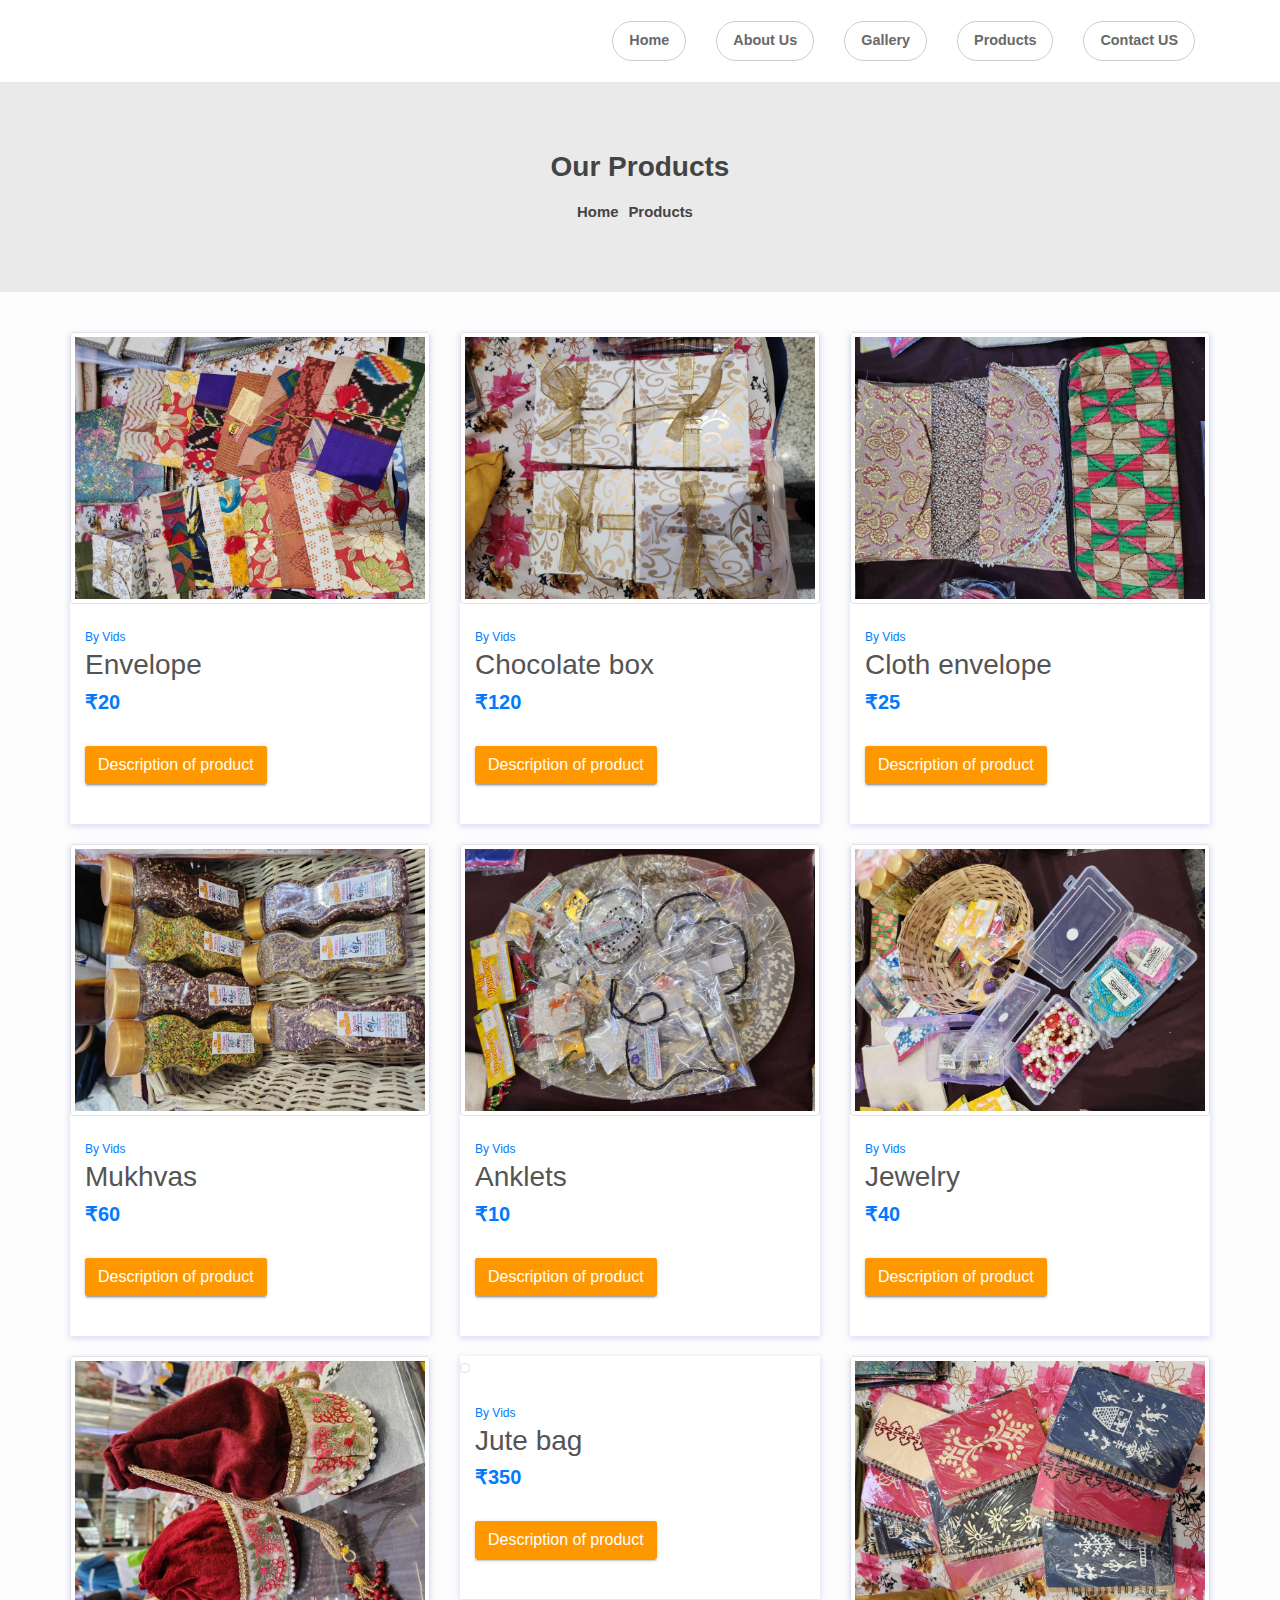
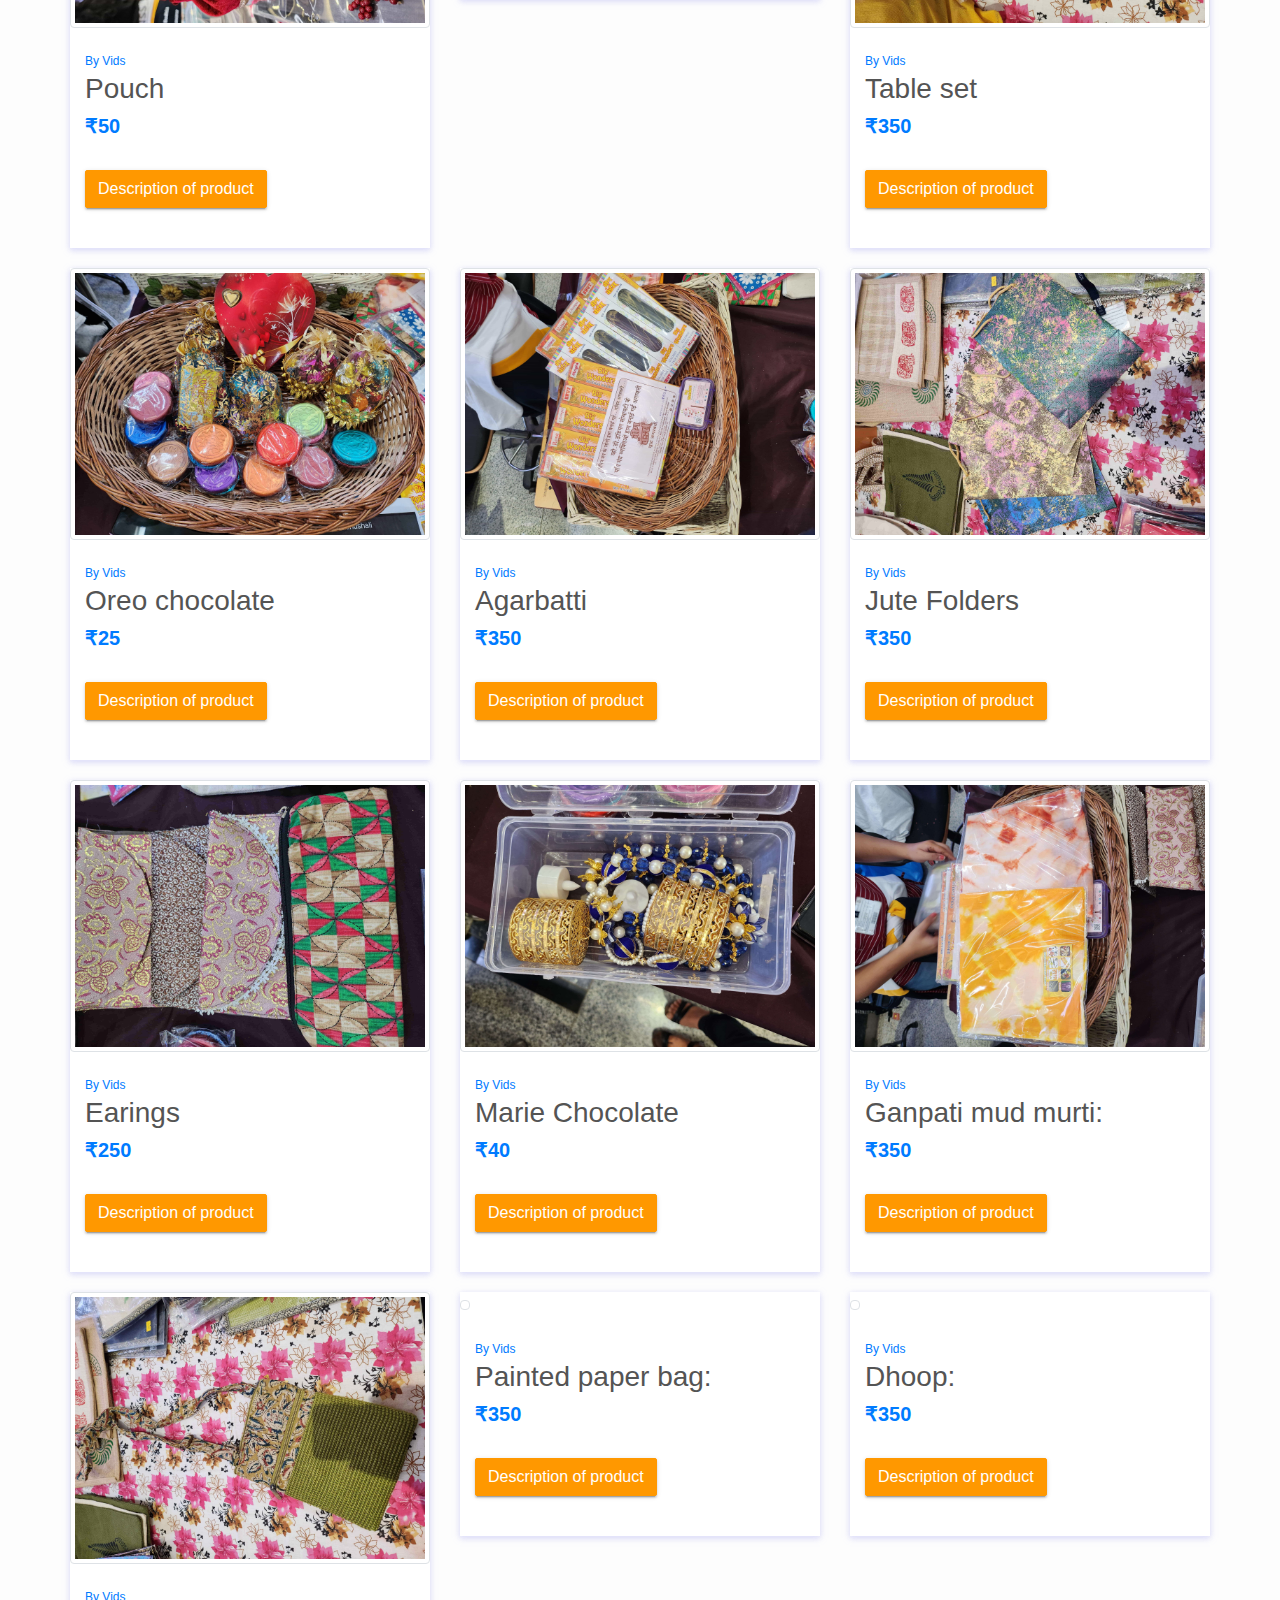
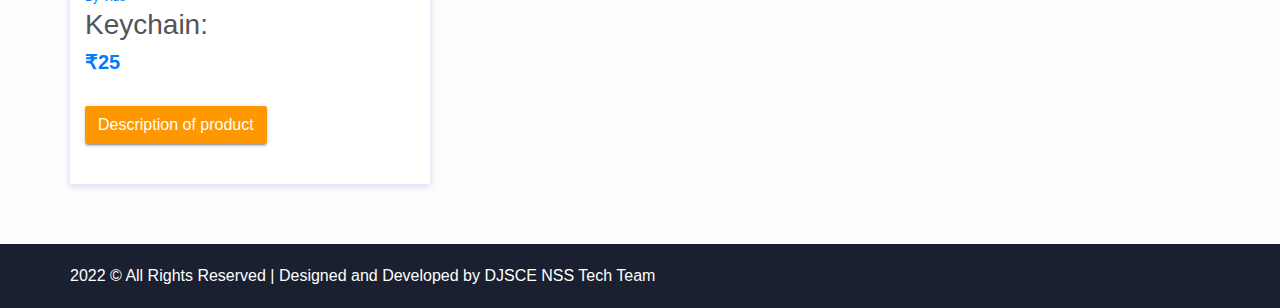
==== commit ae6e5ce8: "Product Revamp" ====
--- a/products.html
+++ b/products.html
@@ -105,36 +105,33 @@
               <figure>
                 <img
                   class="img-thumbnail rounded"
-                  src="assets/images/events/Pro1.jpg"
-                  alt=""
-                />
-              </figure>
-              <div class="blog-detail">
-                <small class="text-primary">By Vids </small>
-                <h3>Jute Handbag</h3>
-                <h5 class="text-primary font-weight-bold">₹350</h5>
-                <br />
-                <a
-                  class="btn btn-primary"
-                  data-bs-toggle="collapse"
-                  href="#multiCollapseExample1"
-                  role="button"
-                  aria-expanded="false"
-                  aria-controls="multiCollapseExample1"
-                  >Description of product</a
-                >
-
-                <div class="pt-4 row">
-                  <div class="col">
-                    <div
-                      class="collapse multi-collapse"
-                      id="multiCollapseExample1"
-                    >
-                      <div class="card card-body">
-                        Some placeholder content for the first collapse
-                        component of this multi-collapse example. This panel is
-                        hidden by default but revealed when the user activates
-                        the relevant trigger.
+                  src="assets/images/products/item1.jpg"
+                  alt=""
+                />
+              </figure>
+              <div class="blog-detail">
+                <small class="text-primary">By Vids </small>
+                <h3>Envelope</h3>
+                <h5 class="text-primary font-weight-bold">₹20</h5>
+                <br />
+                <a
+                  class="btn btn-primary"
+                  data-bs-toggle="collapse"
+                  href="#multiCollapseExample1"
+                  role="button"
+                  aria-expanded="false"
+                  aria-controls="multiCollapseExample1"
+                  >Description of product</a
+                >
+
+                <div class="pt-4 row">
+                  <div class="col">
+                    <div
+                      class="collapse multi-collapse"
+                      id="multiCollapseExample1"
+                    >
+                      <div class="card card-body">
+                        Writing a letter to your loved one or gifting them money, an envelope always comes handy.
                       </div>
                     </div>
                   </div>
@@ -149,13 +146,252 @@
               <figure>
                 <img
                   class="img-thumbnail rounded"
-                  src="img/20221207_154313.jpg"
-                  alt=""
-                />
-              </figure>
-              <div class="blog-detail">
-                <small class="text-primary">By Vids </small>
-                <h3>Jute Handbag</h3>
+                  src="assets/images/products/item8.jpg"
+                  alt=""
+                />
+              </figure>
+              <div class="blog-detail">
+                <small class="text-primary">By Vids </small>
+                <h3>Chocolate box</h3>
+                <h5 class="text-primary font-weight-bold">₹120</h5>
+                <br />
+                <a
+                  class="btn btn-primary"
+                  data-bs-toggle="collapse"
+                  href="#multiCollapseExample1"
+                  role="button"
+                  aria-expanded="false"
+                  aria-controls="multiCollapseExample1"
+                  >Description of product</a
+                >
+
+                <div class="pt-4 row">
+                  <div class="col">
+                    <div
+                      class="collapse multi-collapse"
+                      id="multiCollapseExample1"
+                    >
+                      <div class="card card-body">
+                        Fill your holidays with sweet tooth with our chocolate box. Scrumptious motley of chocolates are the way to someone’s heart. 
+                      </div>
+                    </div>
+                  </div>
+                </div>
+              </div>
+            </div>
+         
+        </div>
+       
+          <div class="col-md-4 col-sm-6">
+            <div class="shado-5 single-blog">
+              <figure>
+                <img
+                  class="img-thumbnail rounded"
+                  src="assets/images/products/item3.jpg"
+                  alt=""
+                />
+              </figure>
+              <div class="blog-detail">
+                <small class="text-primary">By Vids </small>
+                <h3>Cloth envelope</h3>
+                <h5 class="text-primary font-weight-bold">₹25</h5>
+                <br />
+                <a
+                  class="btn btn-primary"
+                  data-bs-toggle="collapse"
+                  href="#multiCollapseExample1"
+                  role="button"
+                  aria-expanded="false"
+                  aria-controls="multiCollapseExample1"
+                  >Description of product</a
+                >
+
+                <div class="pt-4 row">
+                  <div class="col">
+                    <div
+                      class="collapse multi-collapse"
+                      id="multiCollapseExample1"
+                    >
+                      <div class="card card-body">
+                        Reuse our cloth lined envelopes that are sturdy and a must have. These help in keeping papers neat,safe and organized. 
+                      </div>
+                    </div>
+                  </div>
+                </div>
+              </div>
+            </div>
+        
+        </div>
+          <div class="col-md-4 col-sm-6">
+            <div class="shado-5 single-blog">
+              <figure>
+                <img
+                  class="img-thumbnail rounded"
+                  src="assets/images/products/item5.jpg"
+                  alt=""
+                />
+              </figure>
+              <div class="blog-detail">
+                <small class="text-primary">By Vids </small>
+                <h3>Mukhvas</h3>
+                <h5 class="text-primary font-weight-bold">₹60</h5>
+                <br />
+                <a
+                  class="btn btn-primary"
+                  data-bs-toggle="collapse"
+                  href="#multiCollapseExample1"
+                  role="button"
+                  aria-expanded="false"
+                  aria-controls="multiCollapseExample1"
+                  >Description of product</a
+                >
+
+                <div class="pt-4 row">
+                  <div class="col">
+                    <div
+                      class="collapse multi-collapse"
+                      id="multiCollapseExample1"
+                    >
+                      <div class="card card-body">
+                        A classic mouth freshener found at almost every home. Leave an everlasting taste in your mouth.
+                      </div>
+                    </div>
+                  </div>
+                </div>
+              </div>
+            </div>
+        </div>
+          <div class="col-md-4 col-sm-6">
+            <div class="shado-5 single-blog">
+              <figure>
+                <img
+                  class="img-thumbnail rounded"
+                  src="assets/images/products/item6.jpg"
+                  alt=""
+                />
+              </figure>
+              <div class="blog-detail">
+                <small class="text-primary">By Vids </small>
+                <h3>Anklets</h3>
+                <h5 class="text-primary font-weight-bold">₹10</h5>
+                <br />
+                <a
+                  class="btn btn-primary"
+                  data-bs-toggle="collapse"
+                  href="#multiCollapseExample1"
+                  role="button"
+                  aria-expanded="false"
+                  aria-controls="multiCollapseExample1"
+                  >Description of product</a
+                >
+
+                <div class="pt-4 row">
+                  <div class="col">
+                    <div
+                      class="collapse multi-collapse"
+                      id="multiCollapseExample1"
+                    >
+                      <div class="card card-body">
+                        a piece of jewelry that you wear around your ankle,helps one to re-vibrate the energy to their own body
+                      </div>
+                    </div>
+                  </div>
+                </div>
+              </div>
+            </div>
+        </div>
+          <div class="col-md-4 col-sm-6">
+            <div class="shado-5 single-blog">
+              <figure>
+                <img
+                  class="img-thumbnail rounded"
+                  src="assets/images/products/item10.jpg"
+                  alt=""
+                />
+              </figure>
+              <div class="blog-detail">
+                <small class="text-primary">By Vids </small>
+                <h3>Jewelry</h3>
+                <h5 class="text-primary font-weight-bold">₹40</h5>
+                <br />
+                <a
+                  class="btn btn-primary"
+                  data-bs-toggle="collapse"
+                  href="#multiCollapseExample1"
+                  role="button"
+                  aria-expanded="false"
+                  aria-controls="multiCollapseExample1"
+                  >Description of product</a
+                >
+
+                <div class="pt-4 row">
+                  <div class="col">
+                    <div
+                      class="collapse multi-collapse"
+                      id="multiCollapseExample1"
+                    >
+                      <div class="card card-body">
+                        decorative items worn for personal adornment, such as  rings, necklaces, earrings, pendants, bracelets, and cufflinks.
+                      </div>
+                    </div>
+                  </div>
+                </div>
+              </div>
+            </div>
+          </div>
+          <div class="col-md-4 col-sm-6">
+            <div class="shado-5 single-blog">
+              <figure>
+                <img
+                  class="img-thumbnail rounded"
+                  src="assets/images/products/item4.jpg"
+                  alt=""
+                />
+              </figure>
+              <div class="blog-detail">
+                <small class="text-primary">By Vids </small>
+                <h3>Pouch</h3>
+                <h5 class="text-primary font-weight-bold">₹50</h5>
+                <br />
+                <a
+                  class="btn btn-primary"
+                  data-bs-toggle="collapse"
+                  href="#multiCollapseExample1"
+                  role="button"
+                  aria-expanded="false"
+                  aria-controls="multiCollapseExample1"
+                  >Description of product</a
+                >
+
+                <div class="pt-4 row">
+                  <div class="col">
+                    <div
+                      class="collapse multi-collapse"
+                      id="multiCollapseExample1"
+                    >
+                      <div class="card card-body">
+                        made from a cloth or canvas used for carrying money and small personal items or accessories,can be personalized too!!
+                      </div>
+                    </div>
+                  </div>
+                </div>
+              </div>
+            </div>
+          </div>
+        
+        
+          <div class="col-md-4 col-sm-6">
+            <div class="shado-5 single-blog">
+              <figure>
+                <img
+                  class="img-thumbnail rounded"
+                  src="assets/images/events/Pro1.jpg"
+                  alt=""
+                />
+              </figure>
+              <div class="blog-detail">
+                <small class="text-primary">By Vids </small>
+                <h3>Jute bag</h3>
                 <h5 class="text-primary font-weight-bold">₹350</h5>
                 <br />
                 <a
@@ -175,10 +411,7 @@
                       id="multiCollapseExample1"
                     >
                       <div class="card card-body">
-                        Some placeholder content for the first collapse
-                        component of this multi-collapse example. This panel is
-                        hidden by default but revealed when the user activates
-                        the relevant trigger.
+                        An environment friendly option for carry bags carey that does the job well and looks so pretty
                       </div>
                     </div>
                   </div>
@@ -193,13 +426,13 @@
               <figure>
                 <img
                   class="img-thumbnail rounded"
-                  src="img/20221207_154610.jpg"
-                  alt=""
-                />
-              </figure>
-              <div class="blog-detail">
-                <small class="text-primary">By Vids </small>
-                <h3>Jute Handbag</h3>
+                  src="assets/images/products/item7.jpg"
+                  alt=""
+                />
+              </figure>
+              <div class="blog-detail">
+                <small class="text-primary">By Vids </small>
+                <h3>Table set</h3>
                 <h5 class="text-primary font-weight-bold">₹350</h5>
                 <br />
                 <a
@@ -219,10 +452,7 @@
                       id="multiCollapseExample1"
                     >
                       <div class="card card-body">
-                        Some placeholder content for the first collapse
-                        component of this multi-collapse example. This panel is
-                        hidden by default but revealed when the user activates
-                        the relevant trigger.
+                        The perfect set of cutlery for your next house party!
                       </div>
                     </div>
                   </div>
@@ -236,13 +466,52 @@
               <figure>
                 <img
                   class="img-thumbnail rounded"
-                  src="img/20221207_154854.jpg"
-                  alt=""
-                />
-              </figure>
-              <div class="blog-detail">
-                <small class="text-primary">By Vids </small>
-                <h3>Jute Handbag</h3>
+                  src="assets/images/products/item2.jpg"
+                  alt=""
+                />
+              </figure>
+              <div class="blog-detail">
+                <small class="text-primary">By Vids </small>
+                <h3>Oreo chocolate</h3>
+                <h5 class="text-primary font-weight-bold">₹25</h5>
+                <br />
+                <a
+                  class="btn btn-primary"
+                  data-bs-toggle="collapse"
+                  href="#multiCollapseExample1"
+                  role="button"
+                  aria-expanded="false"
+                  aria-controls="multiCollapseExample1"
+                  >Description of product</a
+                >
+
+                <div class="pt-4 row">
+                  <div class="col">
+                    <div
+                      class="collapse multi-collapse"
+                      id="multiCollapseExample1"
+                    >
+                      <div class="card card-body">
+                        A chocolate of one of your favorite biscuits, sounds like a treat to the mouth indeed
+                      </div>
+                    </div>
+                  </div>
+                </div>
+              </div>
+            </div>
+        </div>
+          <div class="col-md-4 col-sm-6">
+            <div class="shado-5 single-blog">
+              <figure>
+                <img
+                  class="img-thumbnail rounded"
+                  src="assets/images/products/item11.jpg"
+                  alt=""
+                />
+              </figure>
+              <div class="blog-detail">
+                <small class="text-primary">By Vids </small>
+                <h3>Agarbatti</h3>
                 <h5 class="text-primary font-weight-bold">₹350</h5>
                 <br />
                 <a
@@ -262,29 +531,26 @@
                       id="multiCollapseExample1"
                     >
                       <div class="card card-body">
-                        Some placeholder content for the first collapse
-                        component of this multi-collapse example. This panel is
-                        hidden by default but revealed when the user activates
-                        the relevant trigger.
-                      </div>
-                    </div>
-                  </div>
-                </div>
-              </div>
-            </div>
-        </div>
-          <div class="col-md-4 col-sm-6">
-            <div class="shado-5 single-blog">
-              <figure>
-                <img
-                  class="img-thumbnail rounded"
-                  src="img/20221207_155115.jpg"
-                  alt=""
-                />
-              </figure>
-              <div class="blog-detail">
-                <small class="text-primary">By Vids </small>
-                <h3>Jute Handbag</h3>
+                        aromatic biotic material that releases fragrant smoke when burnt to brighten up the aura and invite positivity and blessings into the house or your workplace
+                      </div>
+                    </div>
+                  </div>
+                </div>
+              </div>
+            </div>
+        </div>
+          <div class="col-md-4 col-sm-6">
+            <div class="shado-5 single-blog">
+              <figure>
+                <img
+                  class="img-thumbnail rounded"
+                  src="assets/images/products/item9.jpg"
+                  alt=""
+                />
+              </figure>
+              <div class="blog-detail">
+                <small class="text-primary">By Vids </small>
+                <h3>Jute Folders</h3>
                 <h5 class="text-primary font-weight-bold">₹350</h5>
                 <br />
                 <a
@@ -304,29 +570,113 @@
                       id="multiCollapseExample1"
                     >
                       <div class="card card-body">
-                        Some placeholder content for the first collapse
-                        component of this multi-collapse example. This panel is
-                        hidden by default but revealed when the user activates
-                        the relevant trigger.
-                      </div>
-                    </div>
-                  </div>
-                </div>
-              </div>
-            </div>
-        </div>
-          <div class="col-md-4 col-sm-6">
-            <div class="shado-5 single-blog">
-              <figure>
-                <img
-                  class="img-thumbnail rounded"
-                  src="img/20221207_155050.jpg"
-                  alt=""
-                />
-              </figure>
-              <div class="blog-detail">
-                <small class="text-primary">By Vids </small>
-                <h3>Jute Handbag</h3>
+                        # 1 Flap Folder <br />
+                        Make a fashion statement in your college with our handmade and inexpensive 1 Flap Jute Folders. <br />
+                        # 2 Flap Folder <br />
+                        Submit your assignments in our artistic and handcrafted 2 Flap Folders. <br />
+                        # 3 Flap Folder <br />
+                        Impress your interviewer and friends with our trendy and handcrafted 3 Flap Jute Folders. <br />
+                      </div>
+                    </div>
+                  </div>
+                </div>
+              </div>
+            </div>
+          </div>
+          <div class="col-md-4 col-sm-6">
+            <div class="shado-5 single-blog">
+              <figure>
+                <img
+                  class="img-thumbnail rounded"
+                  src="assets/images/products/item12.jpg"
+                  alt=""
+                />
+              </figure>
+              <div class="blog-detail">
+                <small class="text-primary">By Vids </small>
+                <h3>Earings</h3>
+                <h5 class="text-primary font-weight-bold">₹250</h5>
+                <br />
+                <a
+                  class="btn btn-primary"
+                  data-bs-toggle="collapse"
+                  href="#multiCollapseExample1"
+                  role="button"
+                  aria-expanded="false"
+                  aria-controls="multiCollapseExample1"
+                  >Description of product</a
+                >
+
+                <div class="pt-4 row">
+                  <div class="col">
+                    <div
+                      class="collapse multi-collapse"
+                      id="multiCollapseExample1"
+                    >
+                      <div class="card card-body">
+                        Beautiful handmade paper earrings and Jhumkas to adorn your and your loved ones' ears.
+                      </div>
+                    </div>
+                  </div>
+                </div>
+              </div>
+            </div>
+          </div>
+        
+        
+          <div class="col-md-4 col-sm-6">
+            <div class="shado-5 single-blog">
+              <figure>
+                <img
+                  class="img-thumbnail rounded"
+                  src="assets/images/products/item13.jpg"
+                  alt=""
+                />
+              </figure>
+              <div class="blog-detail">
+                <small class="text-primary">By Vids </small>
+                <h3>Marie Chocolate</h3>
+                <h5 class="text-primary font-weight-bold">₹40</h5>
+                <br />
+                <a
+                  class="btn btn-primary"
+                  data-bs-toggle="collapse"
+                  href="#multiCollapseExample1"
+                  role="button"
+                  aria-expanded="false"
+                  aria-controls="multiCollapseExample1"
+                  >Description of product</a
+                >
+
+                <div class="pt-4 row">
+                  <div class="col">
+                    <div
+                      class="collapse multi-collapse"
+                      id="multiCollapseExample1"
+                    >
+                      <div class="card card-body">
+                        Celebrate little things with your family and friends with handcrafted Marie Chocolates.
+                      </div>
+                    </div>
+                  </div>
+                </div>
+              </div>
+            </div>
+         
+        </div>
+       
+          <div class="col-md-4 col-sm-6">
+            <div class="shado-5 single-blog">
+              <figure>
+                <img
+                  class="img-thumbnail rounded"
+                  src="assets/images/products/item14.jpg"
+                  alt=""
+                />
+              </figure>
+              <div class="blog-detail">
+                <small class="text-primary">By Vids </small>
+                <h3>Ganpati mud murti:</h3>
                 <h5 class="text-primary font-weight-bold">₹350</h5>
                 <br />
                 <a
@@ -346,10 +696,125 @@
                       id="multiCollapseExample1"
                     >
                       <div class="card card-body">
-                        Some placeholder content for the first collapse
-                        component of this multi-collapse example. This panel is
-                        hidden by default but revealed when the user activates
-                        the relevant trigger.
+                        Be it any auspicious occasion it can't commence without the blessings of Ganpati Bappa.Our ganpati mud murti serves the purpose along with being eco-friendly
+                      </div>
+                    </div>
+                  </div>
+                </div>
+              </div>
+            </div>
+        
+        </div>
+          <div class="col-md-4 col-sm-6">
+            <div class="shado-5 single-blog">
+              <figure>
+                <img
+                  class="img-thumbnail rounded"
+                  src="assets/images/products/item15.jpg"
+                  alt=""
+                />
+              </figure>
+              <div class="blog-detail">
+                <small class="text-primary">By Vids </small>
+                <h3>Keychain:</h3>
+                <h5 class="text-primary font-weight-bold">₹25</h5>
+                <br />
+                <a
+                  class="btn btn-primary"
+                  data-bs-toggle="collapse"
+                  href="#multiCollapseExample1"
+                  role="button"
+                  aria-expanded="false"
+                  aria-controls="multiCollapseExample1"
+                  >Description of product</a
+                >
+
+                <div class="pt-4 row">
+                  <div class="col">
+                    <div
+                      class="collapse multi-collapse"
+                      id="multiCollapseExample1"
+                    >
+                      <div class="card card-body">
+                        Bundle of joy and an anecdote of precious something a keychain always comes to rescue when key is concerned,it keeps the presence of key significant
+                      </div>
+                    </div>
+                  </div>
+                </div>
+              </div>
+            </div>
+        </div>
+          <div class="col-md-4 col-sm-6">
+            <div class="shado-5 single-blog">
+              <figure>
+                <img
+                  class="img-thumbnail rounded"
+                  src="assets/images/products/item16  .jpg"
+                  alt=""
+                />
+              </figure>
+              <div class="blog-detail">
+                <small class="text-primary">By Vids </small>
+                <h3>Painted paper bag:</h3>
+                <h5 class="text-primary font-weight-bold">₹350</h5>
+                <br />
+                <a
+                  class="btn btn-primary"
+                  data-bs-toggle="collapse"
+                  href="#multiCollapseExample1"
+                  role="button"
+                  aria-expanded="false"
+                  aria-controls="multiCollapseExample1"
+                  >Description of product</a
+                >
+
+                <div class="pt-4 row">
+                  <div class="col">
+                    <div
+                      class="collapse multi-collapse"
+                      id="multiCollapseExample1"
+                    >
+                      <div class="card card-body">
+                        Environment friendly, a paper bag saves earth from pollution.Adding to it our paper bags are all sorts of attractive
+                      </div>
+                    </div>
+                  </div>
+                </div>
+              </div>
+            </div>
+        </div>
+          <div class="col-md-4 col-sm-6">
+            <div class="shado-5 single-blog">
+              <figure>
+                <img
+                  class="img-thumbnail rounded"
+                  src="assets/images/events/Pro1.jpg"
+                  alt=""
+                />
+              </figure>
+              <div class="blog-detail">
+                <small class="text-primary">By Vids </small>
+                <h3>Dhoop:</h3>
+                <h5 class="text-primary font-weight-bold">₹350</h5>
+                <br />
+                <a
+                  class="btn btn-primary"
+                  data-bs-toggle="collapse"
+                  href="#multiCollapseExample1"
+                  role="button"
+                  aria-expanded="false"
+                  aria-controls="multiCollapseExample1"
+                  >Description of product</a
+                >
+
+                <div class="pt-4 row">
+                  <div class="col">
+                    <div
+                      class="collapse multi-collapse"
+                      id="multiCollapseExample1"
+                    >
+                      <div class="card card-body">
+                        Having religious significance dhoop keeps the surrounding pleasant and happy.
                       </div>
                     </div>
                   </div>
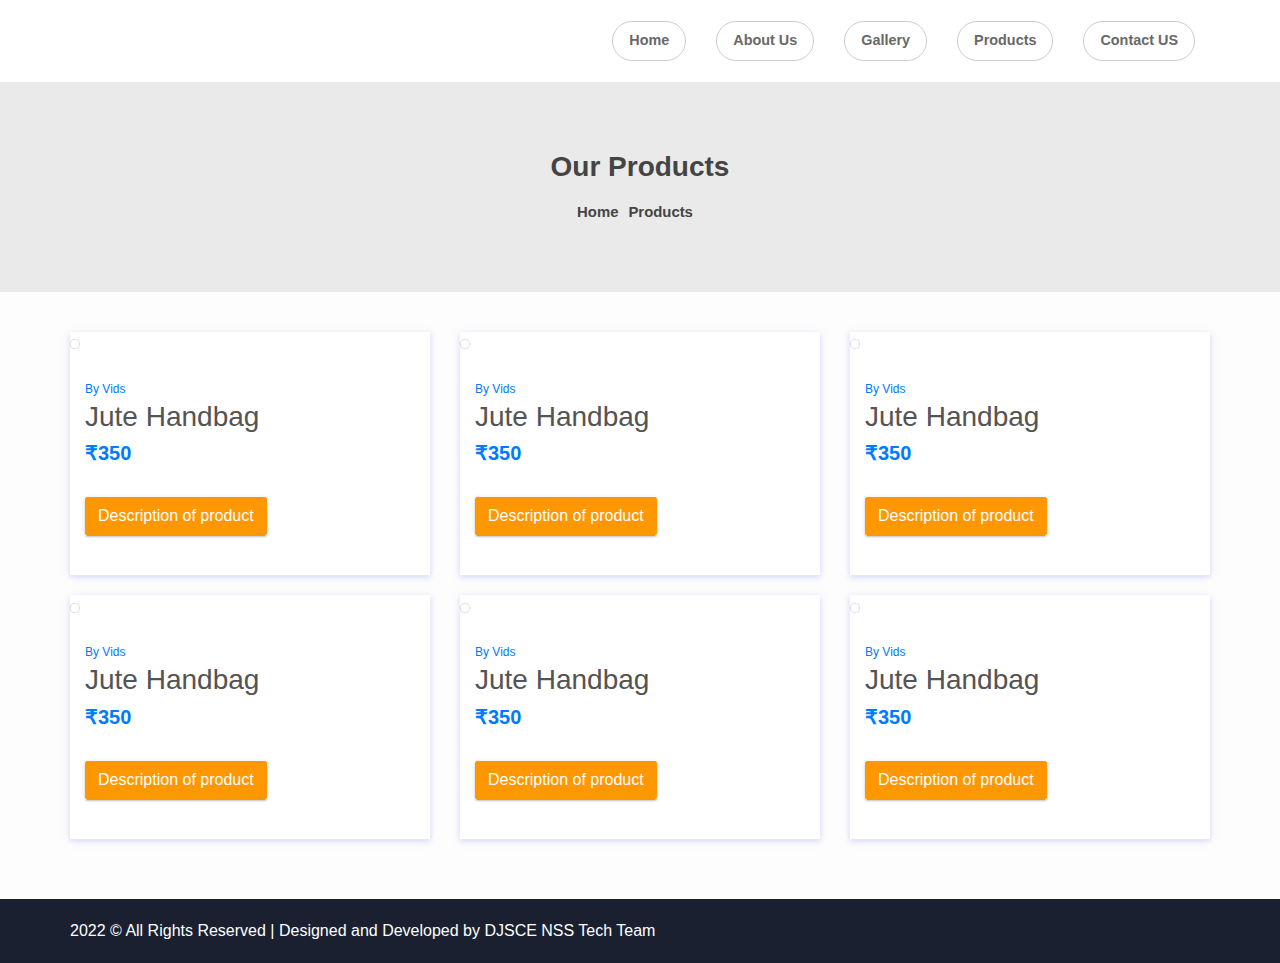
==== commit dc85e3b6: "Merge pull request #3 from Princedoshi/Prince" ====
--- a/products.html
+++ b/products.html
@@ -105,33 +105,36 @@
               <figure>
                 <img
                   class="img-thumbnail rounded"
-                  src="assets/images/products/item1.jpg"
-                  alt=""
-                />
-              </figure>
-              <div class="blog-detail">
-                <small class="text-primary">By Vids </small>
-                <h3>Envelope</h3>
-                <h5 class="text-primary font-weight-bold">₹20</h5>
-                <br />
-                <a
-                  class="btn btn-primary"
-                  data-bs-toggle="collapse"
-                  href="#multiCollapseExample1"
-                  role="button"
-                  aria-expanded="false"
-                  aria-controls="multiCollapseExample1"
-                  >Description of product</a
-                >
-
-                <div class="pt-4 row">
-                  <div class="col">
-                    <div
-                      class="collapse multi-collapse"
-                      id="multiCollapseExample1"
-                    >
-                      <div class="card card-body">
-                        Writing a letter to your loved one or gifting them money, an envelope always comes handy.
+                  src="assets/images/events/Pro1.jpg"
+                  alt=""
+                />
+              </figure>
+              <div class="blog-detail">
+                <small class="text-primary">By Vids </small>
+                <h3>Jute Handbag</h3>
+                <h5 class="text-primary font-weight-bold">₹350</h5>
+                <br />
+                <a
+                  class="btn btn-primary"
+                  data-bs-toggle="collapse"
+                  href="#multiCollapseExample1"
+                  role="button"
+                  aria-expanded="false"
+                  aria-controls="multiCollapseExample1"
+                  >Description of product</a
+                >
+
+                <div class="pt-4 row">
+                  <div class="col">
+                    <div
+                      class="collapse multi-collapse"
+                      id="multiCollapseExample1"
+                    >
+                      <div class="card card-body">
+                        Some placeholder content for the first collapse
+                        component of this multi-collapse example. This panel is
+                        hidden by default but revealed when the user activates
+                        the relevant trigger.
                       </div>
                     </div>
                   </div>
@@ -146,33 +149,36 @@
               <figure>
                 <img
                   class="img-thumbnail rounded"
-                  src="assets/images/products/item8.jpg"
-                  alt=""
-                />
-              </figure>
-              <div class="blog-detail">
-                <small class="text-primary">By Vids </small>
-                <h3>Chocolate box</h3>
-                <h5 class="text-primary font-weight-bold">₹120</h5>
-                <br />
-                <a
-                  class="btn btn-primary"
-                  data-bs-toggle="collapse"
-                  href="#multiCollapseExample1"
-                  role="button"
-                  aria-expanded="false"
-                  aria-controls="multiCollapseExample1"
-                  >Description of product</a
-                >
-
-                <div class="pt-4 row">
-                  <div class="col">
-                    <div
-                      class="collapse multi-collapse"
-                      id="multiCollapseExample1"
-                    >
-                      <div class="card card-body">
-                        Fill your holidays with sweet tooth with our chocolate box. Scrumptious motley of chocolates are the way to someone’s heart. 
+                  src="img/20221207_154313.jpg"
+                  alt=""
+                />
+              </figure>
+              <div class="blog-detail">
+                <small class="text-primary">By Vids </small>
+                <h3>Jute Handbag</h3>
+                <h5 class="text-primary font-weight-bold">₹350</h5>
+                <br />
+                <a
+                  class="btn btn-primary"
+                  data-bs-toggle="collapse"
+                  href="#multiCollapseExample1"
+                  role="button"
+                  aria-expanded="false"
+                  aria-controls="multiCollapseExample1"
+                  >Description of product</a
+                >
+
+                <div class="pt-4 row">
+                  <div class="col">
+                    <div
+                      class="collapse multi-collapse"
+                      id="multiCollapseExample1"
+                    >
+                      <div class="card card-body">
+                        Some placeholder content for the first collapse
+                        component of this multi-collapse example. This panel is
+                        hidden by default but revealed when the user activates
+                        the relevant trigger.
                       </div>
                     </div>
                   </div>
@@ -187,33 +193,36 @@
               <figure>
                 <img
                   class="img-thumbnail rounded"
-                  src="assets/images/products/item3.jpg"
-                  alt=""
-                />
-              </figure>
-              <div class="blog-detail">
-                <small class="text-primary">By Vids </small>
-                <h3>Cloth envelope</h3>
-                <h5 class="text-primary font-weight-bold">₹25</h5>
-                <br />
-                <a
-                  class="btn btn-primary"
-                  data-bs-toggle="collapse"
-                  href="#multiCollapseExample1"
-                  role="button"
-                  aria-expanded="false"
-                  aria-controls="multiCollapseExample1"
-                  >Description of product</a
-                >
-
-                <div class="pt-4 row">
-                  <div class="col">
-                    <div
-                      class="collapse multi-collapse"
-                      id="multiCollapseExample1"
-                    >
-                      <div class="card card-body">
-                        Reuse our cloth lined envelopes that are sturdy and a must have. These help in keeping papers neat,safe and organized. 
+                  src="img/20221207_154610.jpg"
+                  alt=""
+                />
+              </figure>
+              <div class="blog-detail">
+                <small class="text-primary">By Vids </small>
+                <h3>Jute Handbag</h3>
+                <h5 class="text-primary font-weight-bold">₹350</h5>
+                <br />
+                <a
+                  class="btn btn-primary"
+                  data-bs-toggle="collapse"
+                  href="#multiCollapseExample1"
+                  role="button"
+                  aria-expanded="false"
+                  aria-controls="multiCollapseExample1"
+                  >Description of product</a
+                >
+
+                <div class="pt-4 row">
+                  <div class="col">
+                    <div
+                      class="collapse multi-collapse"
+                      id="multiCollapseExample1"
+                    >
+                      <div class="card card-body">
+                        Some placeholder content for the first collapse
+                        component of this multi-collapse example. This panel is
+                        hidden by default but revealed when the user activates
+                        the relevant trigger.
                       </div>
                     </div>
                   </div>
@@ -227,594 +236,120 @@
               <figure>
                 <img
                   class="img-thumbnail rounded"
-                  src="assets/images/products/item5.jpg"
-                  alt=""
-                />
-              </figure>
-              <div class="blog-detail">
-                <small class="text-primary">By Vids </small>
-                <h3>Mukhvas</h3>
-                <h5 class="text-primary font-weight-bold">₹60</h5>
-                <br />
-                <a
-                  class="btn btn-primary"
-                  data-bs-toggle="collapse"
-                  href="#multiCollapseExample1"
-                  role="button"
-                  aria-expanded="false"
-                  aria-controls="multiCollapseExample1"
-                  >Description of product</a
-                >
-
-                <div class="pt-4 row">
-                  <div class="col">
-                    <div
-                      class="collapse multi-collapse"
-                      id="multiCollapseExample1"
-                    >
-                      <div class="card card-body">
-                        A classic mouth freshener found at almost every home. Leave an everlasting taste in your mouth.
-                      </div>
-                    </div>
-                  </div>
-                </div>
-              </div>
-            </div>
-        </div>
-          <div class="col-md-4 col-sm-6">
-            <div class="shado-5 single-blog">
-              <figure>
-                <img
-                  class="img-thumbnail rounded"
-                  src="assets/images/products/item6.jpg"
-                  alt=""
-                />
-              </figure>
-              <div class="blog-detail">
-                <small class="text-primary">By Vids </small>
-                <h3>Anklets</h3>
-                <h5 class="text-primary font-weight-bold">₹10</h5>
-                <br />
-                <a
-                  class="btn btn-primary"
-                  data-bs-toggle="collapse"
-                  href="#multiCollapseExample1"
-                  role="button"
-                  aria-expanded="false"
-                  aria-controls="multiCollapseExample1"
-                  >Description of product</a
-                >
-
-                <div class="pt-4 row">
-                  <div class="col">
-                    <div
-                      class="collapse multi-collapse"
-                      id="multiCollapseExample1"
-                    >
-                      <div class="card card-body">
-                        a piece of jewelry that you wear around your ankle,helps one to re-vibrate the energy to their own body
-                      </div>
-                    </div>
-                  </div>
-                </div>
-              </div>
-            </div>
-        </div>
-          <div class="col-md-4 col-sm-6">
-            <div class="shado-5 single-blog">
-              <figure>
-                <img
-                  class="img-thumbnail rounded"
-                  src="assets/images/products/item10.jpg"
-                  alt=""
-                />
-              </figure>
-              <div class="blog-detail">
-                <small class="text-primary">By Vids </small>
-                <h3>Jewelry</h3>
-                <h5 class="text-primary font-weight-bold">₹40</h5>
-                <br />
-                <a
-                  class="btn btn-primary"
-                  data-bs-toggle="collapse"
-                  href="#multiCollapseExample1"
-                  role="button"
-                  aria-expanded="false"
-                  aria-controls="multiCollapseExample1"
-                  >Description of product</a
-                >
-
-                <div class="pt-4 row">
-                  <div class="col">
-                    <div
-                      class="collapse multi-collapse"
-                      id="multiCollapseExample1"
-                    >
-                      <div class="card card-body">
-                        decorative items worn for personal adornment, such as  rings, necklaces, earrings, pendants, bracelets, and cufflinks.
-                      </div>
-                    </div>
-                  </div>
-                </div>
-              </div>
-            </div>
-          </div>
-          <div class="col-md-4 col-sm-6">
-            <div class="shado-5 single-blog">
-              <figure>
-                <img
-                  class="img-thumbnail rounded"
-                  src="assets/images/products/item4.jpg"
-                  alt=""
-                />
-              </figure>
-              <div class="blog-detail">
-                <small class="text-primary">By Vids </small>
-                <h3>Pouch</h3>
-                <h5 class="text-primary font-weight-bold">₹50</h5>
-                <br />
-                <a
-                  class="btn btn-primary"
-                  data-bs-toggle="collapse"
-                  href="#multiCollapseExample1"
-                  role="button"
-                  aria-expanded="false"
-                  aria-controls="multiCollapseExample1"
-                  >Description of product</a
-                >
-
-                <div class="pt-4 row">
-                  <div class="col">
-                    <div
-                      class="collapse multi-collapse"
-                      id="multiCollapseExample1"
-                    >
-                      <div class="card card-body">
-                        made from a cloth or canvas used for carrying money and small personal items or accessories,can be personalized too!!
-                      </div>
-                    </div>
-                  </div>
-                </div>
-              </div>
-            </div>
-          </div>
-        
-        
-          <div class="col-md-4 col-sm-6">
-            <div class="shado-5 single-blog">
-              <figure>
-                <img
-                  class="img-thumbnail rounded"
-                  src="assets/images/events/Pro1.jpg"
-                  alt=""
-                />
-              </figure>
-              <div class="blog-detail">
-                <small class="text-primary">By Vids </small>
-                <h3>Jute bag</h3>
-                <h5 class="text-primary font-weight-bold">₹350</h5>
-                <br />
-                <a
-                  class="btn btn-primary"
-                  data-bs-toggle="collapse"
-                  href="#multiCollapseExample1"
-                  role="button"
-                  aria-expanded="false"
-                  aria-controls="multiCollapseExample1"
-                  >Description of product</a
-                >
-
-                <div class="pt-4 row">
-                  <div class="col">
-                    <div
-                      class="collapse multi-collapse"
-                      id="multiCollapseExample1"
-                    >
-                      <div class="card card-body">
-                        An environment friendly option for carry bags carey that does the job well and looks so pretty
-                      </div>
-                    </div>
-                  </div>
-                </div>
-              </div>
-            </div>
-         
-        </div>
-       
-          <div class="col-md-4 col-sm-6">
-            <div class="shado-5 single-blog">
-              <figure>
-                <img
-                  class="img-thumbnail rounded"
-                  src="assets/images/products/item7.jpg"
-                  alt=""
-                />
-              </figure>
-              <div class="blog-detail">
-                <small class="text-primary">By Vids </small>
-                <h3>Table set</h3>
-                <h5 class="text-primary font-weight-bold">₹350</h5>
-                <br />
-                <a
-                  class="btn btn-primary"
-                  data-bs-toggle="collapse"
-                  href="#multiCollapseExample1"
-                  role="button"
-                  aria-expanded="false"
-                  aria-controls="multiCollapseExample1"
-                  >Description of product</a
-                >
-
-                <div class="pt-4 row">
-                  <div class="col">
-                    <div
-                      class="collapse multi-collapse"
-                      id="multiCollapseExample1"
-                    >
-                      <div class="card card-body">
-                        The perfect set of cutlery for your next house party!
-                      </div>
-                    </div>
-                  </div>
-                </div>
-              </div>
-            </div>
-        
-        </div>
-          <div class="col-md-4 col-sm-6">
-            <div class="shado-5 single-blog">
-              <figure>
-                <img
-                  class="img-thumbnail rounded"
-                  src="assets/images/products/item2.jpg"
-                  alt=""
-                />
-              </figure>
-              <div class="blog-detail">
-                <small class="text-primary">By Vids </small>
-                <h3>Oreo chocolate</h3>
-                <h5 class="text-primary font-weight-bold">₹25</h5>
-                <br />
-                <a
-                  class="btn btn-primary"
-                  data-bs-toggle="collapse"
-                  href="#multiCollapseExample1"
-                  role="button"
-                  aria-expanded="false"
-                  aria-controls="multiCollapseExample1"
-                  >Description of product</a
-                >
-
-                <div class="pt-4 row">
-                  <div class="col">
-                    <div
-                      class="collapse multi-collapse"
-                      id="multiCollapseExample1"
-                    >
-                      <div class="card card-body">
-                        A chocolate of one of your favorite biscuits, sounds like a treat to the mouth indeed
-                      </div>
-                    </div>
-                  </div>
-                </div>
-              </div>
-            </div>
-        </div>
-          <div class="col-md-4 col-sm-6">
-            <div class="shado-5 single-blog">
-              <figure>
-                <img
-                  class="img-thumbnail rounded"
-                  src="assets/images/products/item11.jpg"
-                  alt=""
-                />
-              </figure>
-              <div class="blog-detail">
-                <small class="text-primary">By Vids </small>
-                <h3>Agarbatti</h3>
-                <h5 class="text-primary font-weight-bold">₹350</h5>
-                <br />
-                <a
-                  class="btn btn-primary"
-                  data-bs-toggle="collapse"
-                  href="#multiCollapseExample1"
-                  role="button"
-                  aria-expanded="false"
-                  aria-controls="multiCollapseExample1"
-                  >Description of product</a
-                >
-
-                <div class="pt-4 row">
-                  <div class="col">
-                    <div
-                      class="collapse multi-collapse"
-                      id="multiCollapseExample1"
-                    >
-                      <div class="card card-body">
-                        aromatic biotic material that releases fragrant smoke when burnt to brighten up the aura and invite positivity and blessings into the house or your workplace
-                      </div>
-                    </div>
-                  </div>
-                </div>
-              </div>
-            </div>
-        </div>
-          <div class="col-md-4 col-sm-6">
-            <div class="shado-5 single-blog">
-              <figure>
-                <img
-                  class="img-thumbnail rounded"
-                  src="assets/images/products/item9.jpg"
-                  alt=""
-                />
-              </figure>
-              <div class="blog-detail">
-                <small class="text-primary">By Vids </small>
-                <h3>Jute Folders</h3>
-                <h5 class="text-primary font-weight-bold">₹350</h5>
-                <br />
-                <a
-                  class="btn btn-primary"
-                  data-bs-toggle="collapse"
-                  href="#multiCollapseExample1"
-                  role="button"
-                  aria-expanded="false"
-                  aria-controls="multiCollapseExample1"
-                  >Description of product</a
-                >
-
-                <div class="pt-4 row">
-                  <div class="col">
-                    <div
-                      class="collapse multi-collapse"
-                      id="multiCollapseExample1"
-                    >
-                      <div class="card card-body">
-                        # 1 Flap Folder <br />
-                        Make a fashion statement in your college with our handmade and inexpensive 1 Flap Jute Folders. <br />
-                        # 2 Flap Folder <br />
-                        Submit your assignments in our artistic and handcrafted 2 Flap Folders. <br />
-                        # 3 Flap Folder <br />
-                        Impress your interviewer and friends with our trendy and handcrafted 3 Flap Jute Folders. <br />
-                      </div>
-                    </div>
-                  </div>
-                </div>
-              </div>
-            </div>
-          </div>
-          <div class="col-md-4 col-sm-6">
-            <div class="shado-5 single-blog">
-              <figure>
-                <img
-                  class="img-thumbnail rounded"
-                  src="assets/images/products/item12.jpg"
-                  alt=""
-                />
-              </figure>
-              <div class="blog-detail">
-                <small class="text-primary">By Vids </small>
-                <h3>Earings</h3>
-                <h5 class="text-primary font-weight-bold">₹250</h5>
-                <br />
-                <a
-                  class="btn btn-primary"
-                  data-bs-toggle="collapse"
-                  href="#multiCollapseExample1"
-                  role="button"
-                  aria-expanded="false"
-                  aria-controls="multiCollapseExample1"
-                  >Description of product</a
-                >
-
-                <div class="pt-4 row">
-                  <div class="col">
-                    <div
-                      class="collapse multi-collapse"
-                      id="multiCollapseExample1"
-                    >
-                      <div class="card card-body">
-                        Beautiful handmade paper earrings and Jhumkas to adorn your and your loved ones' ears.
-                      </div>
-                    </div>
-                  </div>
-                </div>
-              </div>
-            </div>
-          </div>
-        
-        
-          <div class="col-md-4 col-sm-6">
-            <div class="shado-5 single-blog">
-              <figure>
-                <img
-                  class="img-thumbnail rounded"
-                  src="assets/images/products/item13.jpg"
-                  alt=""
-                />
-              </figure>
-              <div class="blog-detail">
-                <small class="text-primary">By Vids </small>
-                <h3>Marie Chocolate</h3>
-                <h5 class="text-primary font-weight-bold">₹40</h5>
-                <br />
-                <a
-                  class="btn btn-primary"
-                  data-bs-toggle="collapse"
-                  href="#multiCollapseExample1"
-                  role="button"
-                  aria-expanded="false"
-                  aria-controls="multiCollapseExample1"
-                  >Description of product</a
-                >
-
-                <div class="pt-4 row">
-                  <div class="col">
-                    <div
-                      class="collapse multi-collapse"
-                      id="multiCollapseExample1"
-                    >
-                      <div class="card card-body">
-                        Celebrate little things with your family and friends with handcrafted Marie Chocolates.
-                      </div>
-                    </div>
-                  </div>
-                </div>
-              </div>
-            </div>
-         
-        </div>
-       
-          <div class="col-md-4 col-sm-6">
-            <div class="shado-5 single-blog">
-              <figure>
-                <img
-                  class="img-thumbnail rounded"
-                  src="assets/images/products/item14.jpg"
-                  alt=""
-                />
-              </figure>
-              <div class="blog-detail">
-                <small class="text-primary">By Vids </small>
-                <h3>Ganpati mud murti:</h3>
-                <h5 class="text-primary font-weight-bold">₹350</h5>
-                <br />
-                <a
-                  class="btn btn-primary"
-                  data-bs-toggle="collapse"
-                  href="#multiCollapseExample1"
-                  role="button"
-                  aria-expanded="false"
-                  aria-controls="multiCollapseExample1"
-                  >Description of product</a
-                >
-
-                <div class="pt-4 row">
-                  <div class="col">
-                    <div
-                      class="collapse multi-collapse"
-                      id="multiCollapseExample1"
-                    >
-                      <div class="card card-body">
-                        Be it any auspicious occasion it can't commence without the blessings of Ganpati Bappa.Our ganpati mud murti serves the purpose along with being eco-friendly
-                      </div>
-                    </div>
-                  </div>
-                </div>
-              </div>
-            </div>
-        
-        </div>
-          <div class="col-md-4 col-sm-6">
-            <div class="shado-5 single-blog">
-              <figure>
-                <img
-                  class="img-thumbnail rounded"
-                  src="assets/images/products/item15.jpg"
-                  alt=""
-                />
-              </figure>
-              <div class="blog-detail">
-                <small class="text-primary">By Vids </small>
-                <h3>Keychain:</h3>
-                <h5 class="text-primary font-weight-bold">₹25</h5>
-                <br />
-                <a
-                  class="btn btn-primary"
-                  data-bs-toggle="collapse"
-                  href="#multiCollapseExample1"
-                  role="button"
-                  aria-expanded="false"
-                  aria-controls="multiCollapseExample1"
-                  >Description of product</a
-                >
-
-                <div class="pt-4 row">
-                  <div class="col">
-                    <div
-                      class="collapse multi-collapse"
-                      id="multiCollapseExample1"
-                    >
-                      <div class="card card-body">
-                        Bundle of joy and an anecdote of precious something a keychain always comes to rescue when key is concerned,it keeps the presence of key significant
-                      </div>
-                    </div>
-                  </div>
-                </div>
-              </div>
-            </div>
-        </div>
-          <div class="col-md-4 col-sm-6">
-            <div class="shado-5 single-blog">
-              <figure>
-                <img
-                  class="img-thumbnail rounded"
-                  src="assets/images/products/item16  .jpg"
-                  alt=""
-                />
-              </figure>
-              <div class="blog-detail">
-                <small class="text-primary">By Vids </small>
-                <h3>Painted paper bag:</h3>
-                <h5 class="text-primary font-weight-bold">₹350</h5>
-                <br />
-                <a
-                  class="btn btn-primary"
-                  data-bs-toggle="collapse"
-                  href="#multiCollapseExample1"
-                  role="button"
-                  aria-expanded="false"
-                  aria-controls="multiCollapseExample1"
-                  >Description of product</a
-                >
-
-                <div class="pt-4 row">
-                  <div class="col">
-                    <div
-                      class="collapse multi-collapse"
-                      id="multiCollapseExample1"
-                    >
-                      <div class="card card-body">
-                        Environment friendly, a paper bag saves earth from pollution.Adding to it our paper bags are all sorts of attractive
-                      </div>
-                    </div>
-                  </div>
-                </div>
-              </div>
-            </div>
-        </div>
-          <div class="col-md-4 col-sm-6">
-            <div class="shado-5 single-blog">
-              <figure>
-                <img
-                  class="img-thumbnail rounded"
-                  src="assets/images/events/Pro1.jpg"
-                  alt=""
-                />
-              </figure>
-              <div class="blog-detail">
-                <small class="text-primary">By Vids </small>
-                <h3>Dhoop:</h3>
-                <h5 class="text-primary font-weight-bold">₹350</h5>
-                <br />
-                <a
-                  class="btn btn-primary"
-                  data-bs-toggle="collapse"
-                  href="#multiCollapseExample1"
-                  role="button"
-                  aria-expanded="false"
-                  aria-controls="multiCollapseExample1"
-                  >Description of product</a
-                >
-
-                <div class="pt-4 row">
-                  <div class="col">
-                    <div
-                      class="collapse multi-collapse"
-                      id="multiCollapseExample1"
-                    >
-                      <div class="card card-body">
-                        Having religious significance dhoop keeps the surrounding pleasant and happy.
+                  src="img/20221207_154854.jpg"
+                  alt=""
+                />
+              </figure>
+              <div class="blog-detail">
+                <small class="text-primary">By Vids </small>
+                <h3>Jute Handbag</h3>
+                <h5 class="text-primary font-weight-bold">₹350</h5>
+                <br />
+                <a
+                  class="btn btn-primary"
+                  data-bs-toggle="collapse"
+                  href="#multiCollapseExample1"
+                  role="button"
+                  aria-expanded="false"
+                  aria-controls="multiCollapseExample1"
+                  >Description of product</a
+                >
+
+                <div class="pt-4 row">
+                  <div class="col">
+                    <div
+                      class="collapse multi-collapse"
+                      id="multiCollapseExample1"
+                    >
+                      <div class="card card-body">
+                        Some placeholder content for the first collapse
+                        component of this multi-collapse example. This panel is
+                        hidden by default but revealed when the user activates
+                        the relevant trigger.
+                      </div>
+                    </div>
+                  </div>
+                </div>
+              </div>
+            </div>
+        </div>
+          <div class="col-md-4 col-sm-6">
+            <div class="shado-5 single-blog">
+              <figure>
+                <img
+                  class="img-thumbnail rounded"
+                  src="img/20221207_155115.jpg"
+                  alt=""
+                />
+              </figure>
+              <div class="blog-detail">
+                <small class="text-primary">By Vids </small>
+                <h3>Jute Handbag</h3>
+                <h5 class="text-primary font-weight-bold">₹350</h5>
+                <br />
+                <a
+                  class="btn btn-primary"
+                  data-bs-toggle="collapse"
+                  href="#multiCollapseExample1"
+                  role="button"
+                  aria-expanded="false"
+                  aria-controls="multiCollapseExample1"
+                  >Description of product</a
+                >
+
+                <div class="pt-4 row">
+                  <div class="col">
+                    <div
+                      class="collapse multi-collapse"
+                      id="multiCollapseExample1"
+                    >
+                      <div class="card card-body">
+                        Some placeholder content for the first collapse
+                        component of this multi-collapse example. This panel is
+                        hidden by default but revealed when the user activates
+                        the relevant trigger.
+                      </div>
+                    </div>
+                  </div>
+                </div>
+              </div>
+            </div>
+        </div>
+          <div class="col-md-4 col-sm-6">
+            <div class="shado-5 single-blog">
+              <figure>
+                <img
+                  class="img-thumbnail rounded"
+                  src="img/20221207_155050.jpg"
+                  alt=""
+                />
+              </figure>
+              <div class="blog-detail">
+                <small class="text-primary">By Vids </small>
+                <h3>Jute Handbag</h3>
+                <h5 class="text-primary font-weight-bold">₹350</h5>
+                <br />
+                <a
+                  class="btn btn-primary"
+                  data-bs-toggle="collapse"
+                  href="#multiCollapseExample1"
+                  role="button"
+                  aria-expanded="false"
+                  aria-controls="multiCollapseExample1"
+                  >Description of product</a
+                >
+
+                <div class="pt-4 row">
+                  <div class="col">
+                    <div
+                      class="collapse multi-collapse"
+                      id="multiCollapseExample1"
+                    >
+                      <div class="card card-body">
+                        Some placeholder content for the first collapse
+                        component of this multi-collapse example. This panel is
+                        hidden by default but revealed when the user activates
+                        the relevant trigger.
                       </div>
                     </div>
                   </div>
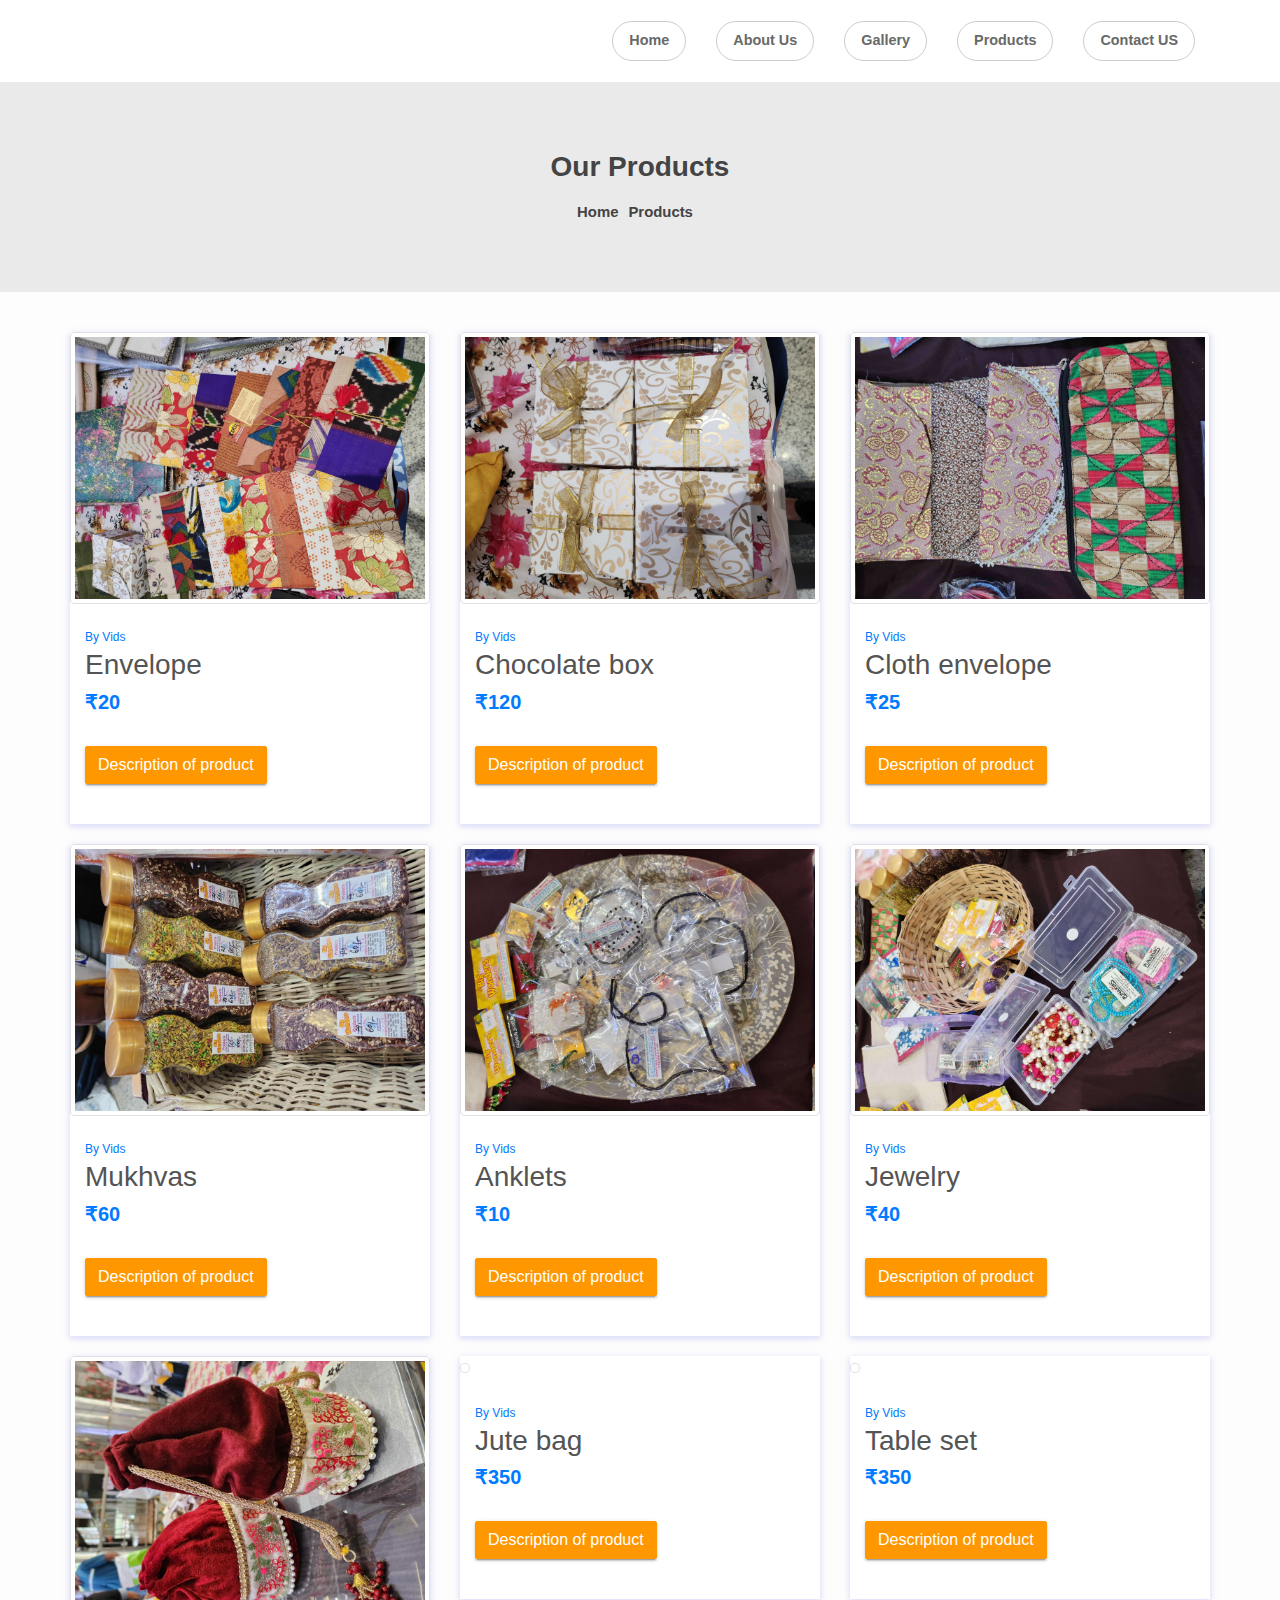
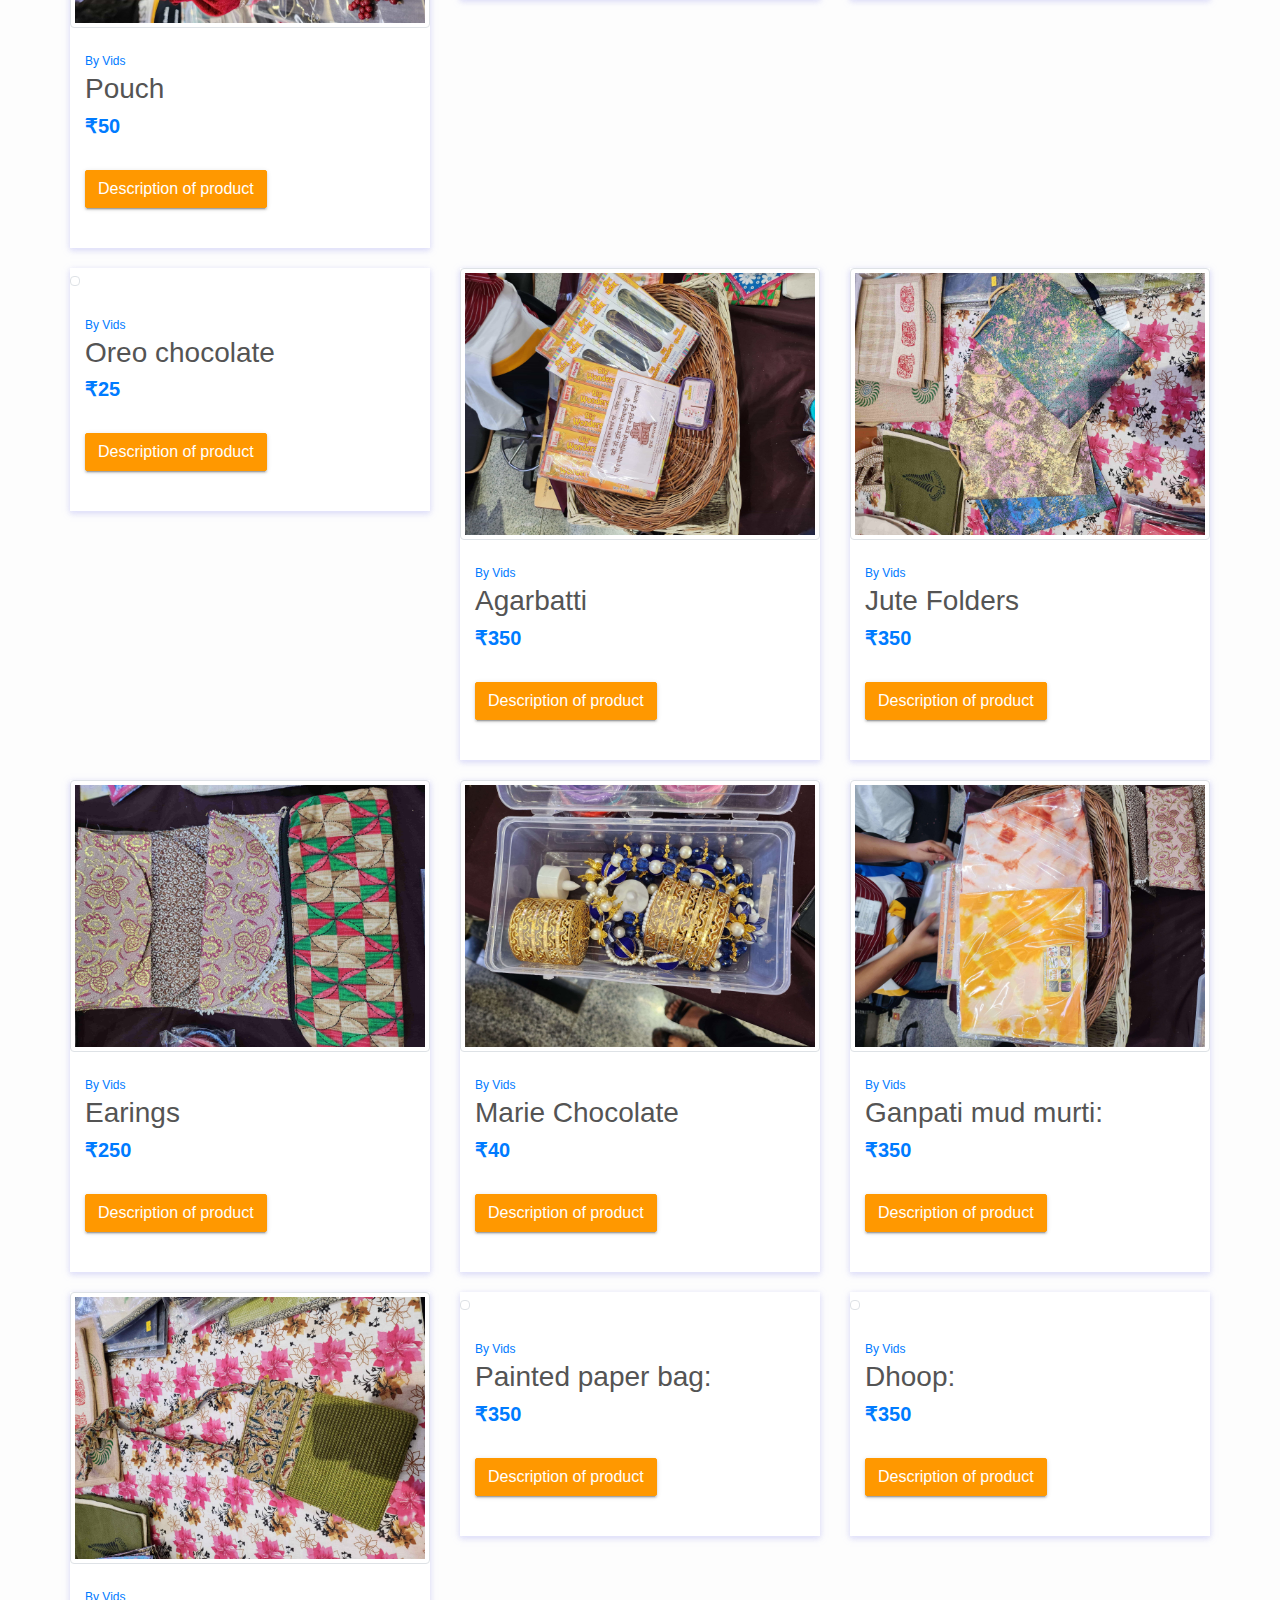
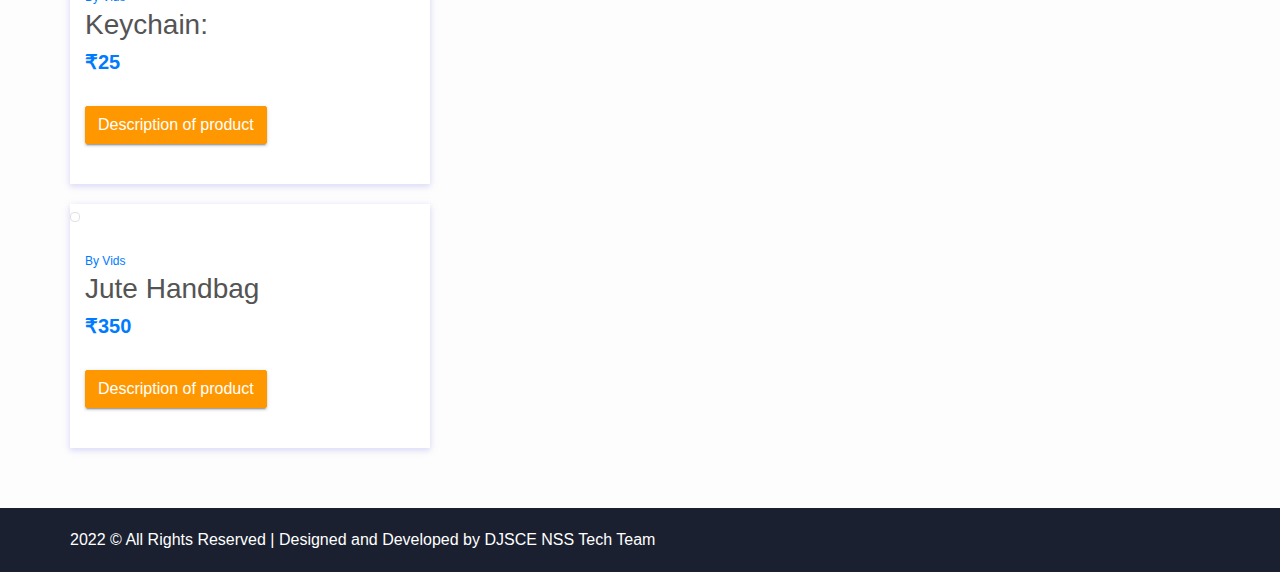
==== commit 73685437: "Merge pull request #4 from Yashshah4536/Yash" ====
--- a/products.html
+++ b/products.html
@@ -105,36 +105,33 @@
               <figure>
                 <img
                   class="img-thumbnail rounded"
-                  src="assets/images/events/Pro1.jpg"
-                  alt=""
-                />
-              </figure>
-              <div class="blog-detail">
-                <small class="text-primary">By Vids </small>
-                <h3>Jute Handbag</h3>
-                <h5 class="text-primary font-weight-bold">₹350</h5>
-                <br />
-                <a
-                  class="btn btn-primary"
-                  data-bs-toggle="collapse"
-                  href="#multiCollapseExample1"
-                  role="button"
-                  aria-expanded="false"
-                  aria-controls="multiCollapseExample1"
-                  >Description of product</a
-                >
-
-                <div class="pt-4 row">
-                  <div class="col">
-                    <div
-                      class="collapse multi-collapse"
-                      id="multiCollapseExample1"
-                    >
-                      <div class="card card-body">
-                        Some placeholder content for the first collapse
-                        component of this multi-collapse example. This panel is
-                        hidden by default but revealed when the user activates
-                        the relevant trigger.
+                  src="assets/images/products/item1.jpg"
+                  alt=""
+                />
+              </figure>
+              <div class="blog-detail">
+                <small class="text-primary">By Vids </small>
+                <h3>Envelope</h3>
+                <h5 class="text-primary font-weight-bold">₹20</h5>
+                <br />
+                <a
+                  class="btn btn-primary"
+                  data-bs-toggle="collapse"
+                  href="#multiCollapseExample1"
+                  role="button"
+                  aria-expanded="false"
+                  aria-controls="multiCollapseExample1"
+                  >Description of product</a
+                >
+
+                <div class="pt-4 row">
+                  <div class="col">
+                    <div
+                      class="collapse multi-collapse"
+                      id="multiCollapseExample1"
+                    >
+                      <div class="card card-body">
+                        Writing a letter to your loved one or gifting them money, an envelope always comes handy.
                       </div>
                     </div>
                   </div>
@@ -149,13 +146,252 @@
               <figure>
                 <img
                   class="img-thumbnail rounded"
+                  src="assets/images/products/item8.jpg"
+                  alt=""
+                />
+              </figure>
+              <div class="blog-detail">
+                <small class="text-primary">By Vids </small>
+                <h3>Chocolate box</h3>
+                <h5 class="text-primary font-weight-bold">₹120</h5>
+                <br />
+                <a
+                  class="btn btn-primary"
+                  data-bs-toggle="collapse"
+                  href="#multiCollapseExample1"
+                  role="button"
+                  aria-expanded="false"
+                  aria-controls="multiCollapseExample1"
+                  >Description of product</a
+                >
+
+                <div class="pt-4 row">
+                  <div class="col">
+                    <div
+                      class="collapse multi-collapse"
+                      id="multiCollapseExample1"
+                    >
+                      <div class="card card-body">
+                        Fill your holidays with sweet tooth with our chocolate box. Scrumptious motley of chocolates are the way to someone’s heart. 
+                      </div>
+                    </div>
+                  </div>
+                </div>
+              </div>
+            </div>
+         
+        </div>
+       
+          <div class="col-md-4 col-sm-6">
+            <div class="shado-5 single-blog">
+              <figure>
+                <img
+                  class="img-thumbnail rounded"
+                  src="assets/images/products/item3.jpg"
+                  alt=""
+                />
+              </figure>
+              <div class="blog-detail">
+                <small class="text-primary">By Vids </small>
+                <h3>Cloth envelope</h3>
+                <h5 class="text-primary font-weight-bold">₹25</h5>
+                <br />
+                <a
+                  class="btn btn-primary"
+                  data-bs-toggle="collapse"
+                  href="#multiCollapseExample1"
+                  role="button"
+                  aria-expanded="false"
+                  aria-controls="multiCollapseExample1"
+                  >Description of product</a
+                >
+
+                <div class="pt-4 row">
+                  <div class="col">
+                    <div
+                      class="collapse multi-collapse"
+                      id="multiCollapseExample1"
+                    >
+                      <div class="card card-body">
+                        Reuse our cloth lined envelopes that are sturdy and a must have. These help in keeping papers neat,safe and organized. 
+                      </div>
+                    </div>
+                  </div>
+                </div>
+              </div>
+            </div>
+        
+        </div>
+          <div class="col-md-4 col-sm-6">
+            <div class="shado-5 single-blog">
+              <figure>
+                <img
+                  class="img-thumbnail rounded"
+                  src="assets/images/products/item5.jpg"
+                  alt=""
+                />
+              </figure>
+              <div class="blog-detail">
+                <small class="text-primary">By Vids </small>
+                <h3>Mukhvas</h3>
+                <h5 class="text-primary font-weight-bold">₹60</h5>
+                <br />
+                <a
+                  class="btn btn-primary"
+                  data-bs-toggle="collapse"
+                  href="#multiCollapseExample1"
+                  role="button"
+                  aria-expanded="false"
+                  aria-controls="multiCollapseExample1"
+                  >Description of product</a
+                >
+
+                <div class="pt-4 row">
+                  <div class="col">
+                    <div
+                      class="collapse multi-collapse"
+                      id="multiCollapseExample1"
+                    >
+                      <div class="card card-body">
+                        A classic mouth freshener found at almost every home. Leave an everlasting taste in your mouth.
+                      </div>
+                    </div>
+                  </div>
+                </div>
+              </div>
+            </div>
+        </div>
+          <div class="col-md-4 col-sm-6">
+            <div class="shado-5 single-blog">
+              <figure>
+                <img
+                  class="img-thumbnail rounded"
+                  src="assets/images/products/item6.jpg"
+                  alt=""
+                />
+              </figure>
+              <div class="blog-detail">
+                <small class="text-primary">By Vids </small>
+                <h3>Anklets</h3>
+                <h5 class="text-primary font-weight-bold">₹10</h5>
+                <br />
+                <a
+                  class="btn btn-primary"
+                  data-bs-toggle="collapse"
+                  href="#multiCollapseExample1"
+                  role="button"
+                  aria-expanded="false"
+                  aria-controls="multiCollapseExample1"
+                  >Description of product</a
+                >
+
+                <div class="pt-4 row">
+                  <div class="col">
+                    <div
+                      class="collapse multi-collapse"
+                      id="multiCollapseExample1"
+                    >
+                      <div class="card card-body">
+                        a piece of jewelry that you wear around your ankle,helps one to re-vibrate the energy to their own body
+                      </div>
+                    </div>
+                  </div>
+                </div>
+              </div>
+            </div>
+        </div>
+          <div class="col-md-4 col-sm-6">
+            <div class="shado-5 single-blog">
+              <figure>
+                <img
+                  class="img-thumbnail rounded"
+                  src="assets/images/products/item10.jpg"
+                  alt=""
+                />
+              </figure>
+              <div class="blog-detail">
+                <small class="text-primary">By Vids </small>
+                <h3>Jewelry</h3>
+                <h5 class="text-primary font-weight-bold">₹40</h5>
+                <br />
+                <a
+                  class="btn btn-primary"
+                  data-bs-toggle="collapse"
+                  href="#multiCollapseExample1"
+                  role="button"
+                  aria-expanded="false"
+                  aria-controls="multiCollapseExample1"
+                  >Description of product</a
+                >
+
+                <div class="pt-4 row">
+                  <div class="col">
+                    <div
+                      class="collapse multi-collapse"
+                      id="multiCollapseExample1"
+                    >
+                      <div class="card card-body">
+                        decorative items worn for personal adornment, such as  rings, necklaces, earrings, pendants, bracelets, and cufflinks.
+                      </div>
+                    </div>
+                  </div>
+                </div>
+              </div>
+            </div>
+          </div>
+          <div class="col-md-4 col-sm-6">
+            <div class="shado-5 single-blog">
+              <figure>
+                <img
+                  class="img-thumbnail rounded"
+                  src="assets/images/products/item4.jpg"
+                  alt=""
+                />
+              </figure>
+              <div class="blog-detail">
+                <small class="text-primary">By Vids </small>
+                <h3>Pouch</h3>
+                <h5 class="text-primary font-weight-bold">₹50</h5>
+                <br />
+                <a
+                  class="btn btn-primary"
+                  data-bs-toggle="collapse"
+                  href="#multiCollapseExample1"
+                  role="button"
+                  aria-expanded="false"
+                  aria-controls="multiCollapseExample1"
+                  >Description of product</a
+                >
+
+                <div class="pt-4 row">
+                  <div class="col">
+                    <div
+                      class="collapse multi-collapse"
+                      id="multiCollapseExample1"
+                    >
+                      <div class="card card-body">
+                        made from a cloth or canvas used for carrying money and small personal items or accessories,can be personalized too!!
+                      </div>
+                    </div>
+                  </div>
+                </div>
+              </div>
+            </div>
+          </div>
+        
+        
+          <div class="col-md-4 col-sm-6">
+            <div class="shado-5 single-blog">
+              <figure>
+                <img
+                  class="img-thumbnail rounded"
                   src="img/20221207_154313.jpg"
                   alt=""
                 />
               </figure>
               <div class="blog-detail">
                 <small class="text-primary">By Vids </small>
-                <h3>Jute Handbag</h3>
+                <h3>Jute bag</h3>
                 <h5 class="text-primary font-weight-bold">₹350</h5>
                 <br />
                 <a
@@ -175,10 +411,7 @@
                       id="multiCollapseExample1"
                     >
                       <div class="card card-body">
-                        Some placeholder content for the first collapse
-                        component of this multi-collapse example. This panel is
-                        hidden by default but revealed when the user activates
-                        the relevant trigger.
+                        An environment friendly option for carry bags carey that does the job well and looks so pretty
                       </div>
                     </div>
                   </div>
@@ -199,7 +432,7 @@
               </figure>
               <div class="blog-detail">
                 <small class="text-primary">By Vids </small>
-                <h3>Jute Handbag</h3>
+                <h3>Table set</h3>
                 <h5 class="text-primary font-weight-bold">₹350</h5>
                 <br />
                 <a
@@ -219,10 +452,7 @@
                       id="multiCollapseExample1"
                     >
                       <div class="card card-body">
-                        Some placeholder content for the first collapse
-                        component of this multi-collapse example. This panel is
-                        hidden by default but revealed when the user activates
-                        the relevant trigger.
+                        The perfect set of cutlery for your next house party!
                       </div>
                     </div>
                   </div>
@@ -242,7 +472,46 @@
               </figure>
               <div class="blog-detail">
                 <small class="text-primary">By Vids </small>
-                <h3>Jute Handbag</h3>
+                <h3>Oreo chocolate</h3>
+                <h5 class="text-primary font-weight-bold">₹25</h5>
+                <br />
+                <a
+                  class="btn btn-primary"
+                  data-bs-toggle="collapse"
+                  href="#multiCollapseExample1"
+                  role="button"
+                  aria-expanded="false"
+                  aria-controls="multiCollapseExample1"
+                  >Description of product</a
+                >
+
+                <div class="pt-4 row">
+                  <div class="col">
+                    <div
+                      class="collapse multi-collapse"
+                      id="multiCollapseExample1"
+                    >
+                      <div class="card card-body">
+                        A chocolate of one of your favorite biscuits, sounds like a treat to the mouth indeed
+                      </div>
+                    </div>
+                  </div>
+                </div>
+              </div>
+            </div>
+        </div>
+          <div class="col-md-4 col-sm-6">
+            <div class="shado-5 single-blog">
+              <figure>
+                <img
+                  class="img-thumbnail rounded"
+                  src="assets/images/products/item11.jpg"
+                  alt=""
+                />
+              </figure>
+              <div class="blog-detail">
+                <small class="text-primary">By Vids </small>
+                <h3>Agarbatti</h3>
                 <h5 class="text-primary font-weight-bold">₹350</h5>
                 <br />
                 <a
@@ -262,10 +531,251 @@
                       id="multiCollapseExample1"
                     >
                       <div class="card card-body">
-                        Some placeholder content for the first collapse
-                        component of this multi-collapse example. This panel is
-                        hidden by default but revealed when the user activates
-                        the relevant trigger.
+                        aromatic biotic material that releases fragrant smoke when burnt to brighten up the aura and invite positivity and blessings into the house or your workplace
+                      </div>
+                    </div>
+                  </div>
+                </div>
+              </div>
+            </div>
+        </div>
+          <div class="col-md-4 col-sm-6">
+            <div class="shado-5 single-blog">
+              <figure>
+                <img
+                  class="img-thumbnail rounded"
+                  src="assets/images/products/item9.jpg"
+                  alt=""
+                />
+              </figure>
+              <div class="blog-detail">
+                <small class="text-primary">By Vids </small>
+                <h3>Jute Folders</h3>
+                <h5 class="text-primary font-weight-bold">₹350</h5>
+                <br />
+                <a
+                  class="btn btn-primary"
+                  data-bs-toggle="collapse"
+                  href="#multiCollapseExample1"
+                  role="button"
+                  aria-expanded="false"
+                  aria-controls="multiCollapseExample1"
+                  >Description of product</a
+                >
+
+                <div class="pt-4 row">
+                  <div class="col">
+                    <div
+                      class="collapse multi-collapse"
+                      id="multiCollapseExample1"
+                    >
+                      <div class="card card-body">
+                        # 1 Flap Folder <br />
+                        Make a fashion statement in your college with our handmade and inexpensive 1 Flap Jute Folders. <br />
+                        # 2 Flap Folder <br />
+                        Submit your assignments in our artistic and handcrafted 2 Flap Folders. <br />
+                        # 3 Flap Folder <br />
+                        Impress your interviewer and friends with our trendy and handcrafted 3 Flap Jute Folders. <br />
+                      </div>
+                    </div>
+                  </div>
+                </div>
+              </div>
+            </div>
+          </div>
+          <div class="col-md-4 col-sm-6">
+            <div class="shado-5 single-blog">
+              <figure>
+                <img
+                  class="img-thumbnail rounded"
+                  src="assets/images/products/item12.jpg"
+                  alt=""
+                />
+              </figure>
+              <div class="blog-detail">
+                <small class="text-primary">By Vids </small>
+                <h3>Earings</h3>
+                <h5 class="text-primary font-weight-bold">₹250</h5>
+                <br />
+                <a
+                  class="btn btn-primary"
+                  data-bs-toggle="collapse"
+                  href="#multiCollapseExample1"
+                  role="button"
+                  aria-expanded="false"
+                  aria-controls="multiCollapseExample1"
+                  >Description of product</a
+                >
+
+                <div class="pt-4 row">
+                  <div class="col">
+                    <div
+                      class="collapse multi-collapse"
+                      id="multiCollapseExample1"
+                    >
+                      <div class="card card-body">
+                        Beautiful handmade paper earrings and Jhumkas to adorn your and your loved ones' ears.
+                      </div>
+                    </div>
+                  </div>
+                </div>
+              </div>
+            </div>
+          </div>
+        
+        
+          <div class="col-md-4 col-sm-6">
+            <div class="shado-5 single-blog">
+              <figure>
+                <img
+                  class="img-thumbnail rounded"
+                  src="assets/images/products/item13.jpg"
+                  alt=""
+                />
+              </figure>
+              <div class="blog-detail">
+                <small class="text-primary">By Vids </small>
+                <h3>Marie Chocolate</h3>
+                <h5 class="text-primary font-weight-bold">₹40</h5>
+                <br />
+                <a
+                  class="btn btn-primary"
+                  data-bs-toggle="collapse"
+                  href="#multiCollapseExample1"
+                  role="button"
+                  aria-expanded="false"
+                  aria-controls="multiCollapseExample1"
+                  >Description of product</a
+                >
+
+                <div class="pt-4 row">
+                  <div class="col">
+                    <div
+                      class="collapse multi-collapse"
+                      id="multiCollapseExample1"
+                    >
+                      <div class="card card-body">
+                        Celebrate little things with your family and friends with handcrafted Marie Chocolates.
+                      </div>
+                    </div>
+                  </div>
+                </div>
+              </div>
+            </div>
+         
+        </div>
+       
+          <div class="col-md-4 col-sm-6">
+            <div class="shado-5 single-blog">
+              <figure>
+                <img
+                  class="img-thumbnail rounded"
+                  src="assets/images/products/item14.jpg"
+                  alt=""
+                />
+              </figure>
+              <div class="blog-detail">
+                <small class="text-primary">By Vids </small>
+                <h3>Ganpati mud murti:</h3>
+                <h5 class="text-primary font-weight-bold">₹350</h5>
+                <br />
+                <a
+                  class="btn btn-primary"
+                  data-bs-toggle="collapse"
+                  href="#multiCollapseExample1"
+                  role="button"
+                  aria-expanded="false"
+                  aria-controls="multiCollapseExample1"
+                  >Description of product</a
+                >
+
+                <div class="pt-4 row">
+                  <div class="col">
+                    <div
+                      class="collapse multi-collapse"
+                      id="multiCollapseExample1"
+                    >
+                      <div class="card card-body">
+                        Be it any auspicious occasion it can't commence without the blessings of Ganpati Bappa.Our ganpati mud murti serves the purpose along with being eco-friendly
+                      </div>
+                    </div>
+                  </div>
+                </div>
+              </div>
+            </div>
+        
+        </div>
+          <div class="col-md-4 col-sm-6">
+            <div class="shado-5 single-blog">
+              <figure>
+                <img
+                  class="img-thumbnail rounded"
+                  src="assets/images/products/item15.jpg"
+                  alt=""
+                />
+              </figure>
+              <div class="blog-detail">
+                <small class="text-primary">By Vids </small>
+                <h3>Keychain:</h3>
+                <h5 class="text-primary font-weight-bold">₹25</h5>
+                <br />
+                <a
+                  class="btn btn-primary"
+                  data-bs-toggle="collapse"
+                  href="#multiCollapseExample1"
+                  role="button"
+                  aria-expanded="false"
+                  aria-controls="multiCollapseExample1"
+                  >Description of product</a
+                >
+
+                <div class="pt-4 row">
+                  <div class="col">
+                    <div
+                      class="collapse multi-collapse"
+                      id="multiCollapseExample1"
+                    >
+                      <div class="card card-body">
+                        Bundle of joy and an anecdote of precious something a keychain always comes to rescue when key is concerned,it keeps the presence of key significant
+                      </div>
+                    </div>
+                  </div>
+                </div>
+              </div>
+            </div>
+        </div>
+          <div class="col-md-4 col-sm-6">
+            <div class="shado-5 single-blog">
+              <figure>
+                <img
+                  class="img-thumbnail rounded"
+                  src="assets/images/products/item16  .jpg"
+                  alt=""
+                />
+              </figure>
+              <div class="blog-detail">
+                <small class="text-primary">By Vids </small>
+                <h3>Painted paper bag:</h3>
+                <h5 class="text-primary font-weight-bold">₹350</h5>
+                <br />
+                <a
+                  class="btn btn-primary"
+                  data-bs-toggle="collapse"
+                  href="#multiCollapseExample1"
+                  role="button"
+                  aria-expanded="false"
+                  aria-controls="multiCollapseExample1"
+                  >Description of product</a
+                >
+
+                <div class="pt-4 row">
+                  <div class="col">
+                    <div
+                      class="collapse multi-collapse"
+                      id="multiCollapseExample1"
+                    >
+                      <div class="card card-body">
+                        Environment friendly, a paper bag saves earth from pollution.Adding to it our paper bags are all sorts of attractive
                       </div>
                     </div>
                   </div>
@@ -284,7 +794,7 @@
               </figure>
               <div class="blog-detail">
                 <small class="text-primary">By Vids </small>
-                <h3>Jute Handbag</h3>
+                <h3>Dhoop:</h3>
                 <h5 class="text-primary font-weight-bold">₹350</h5>
                 <br />
                 <a
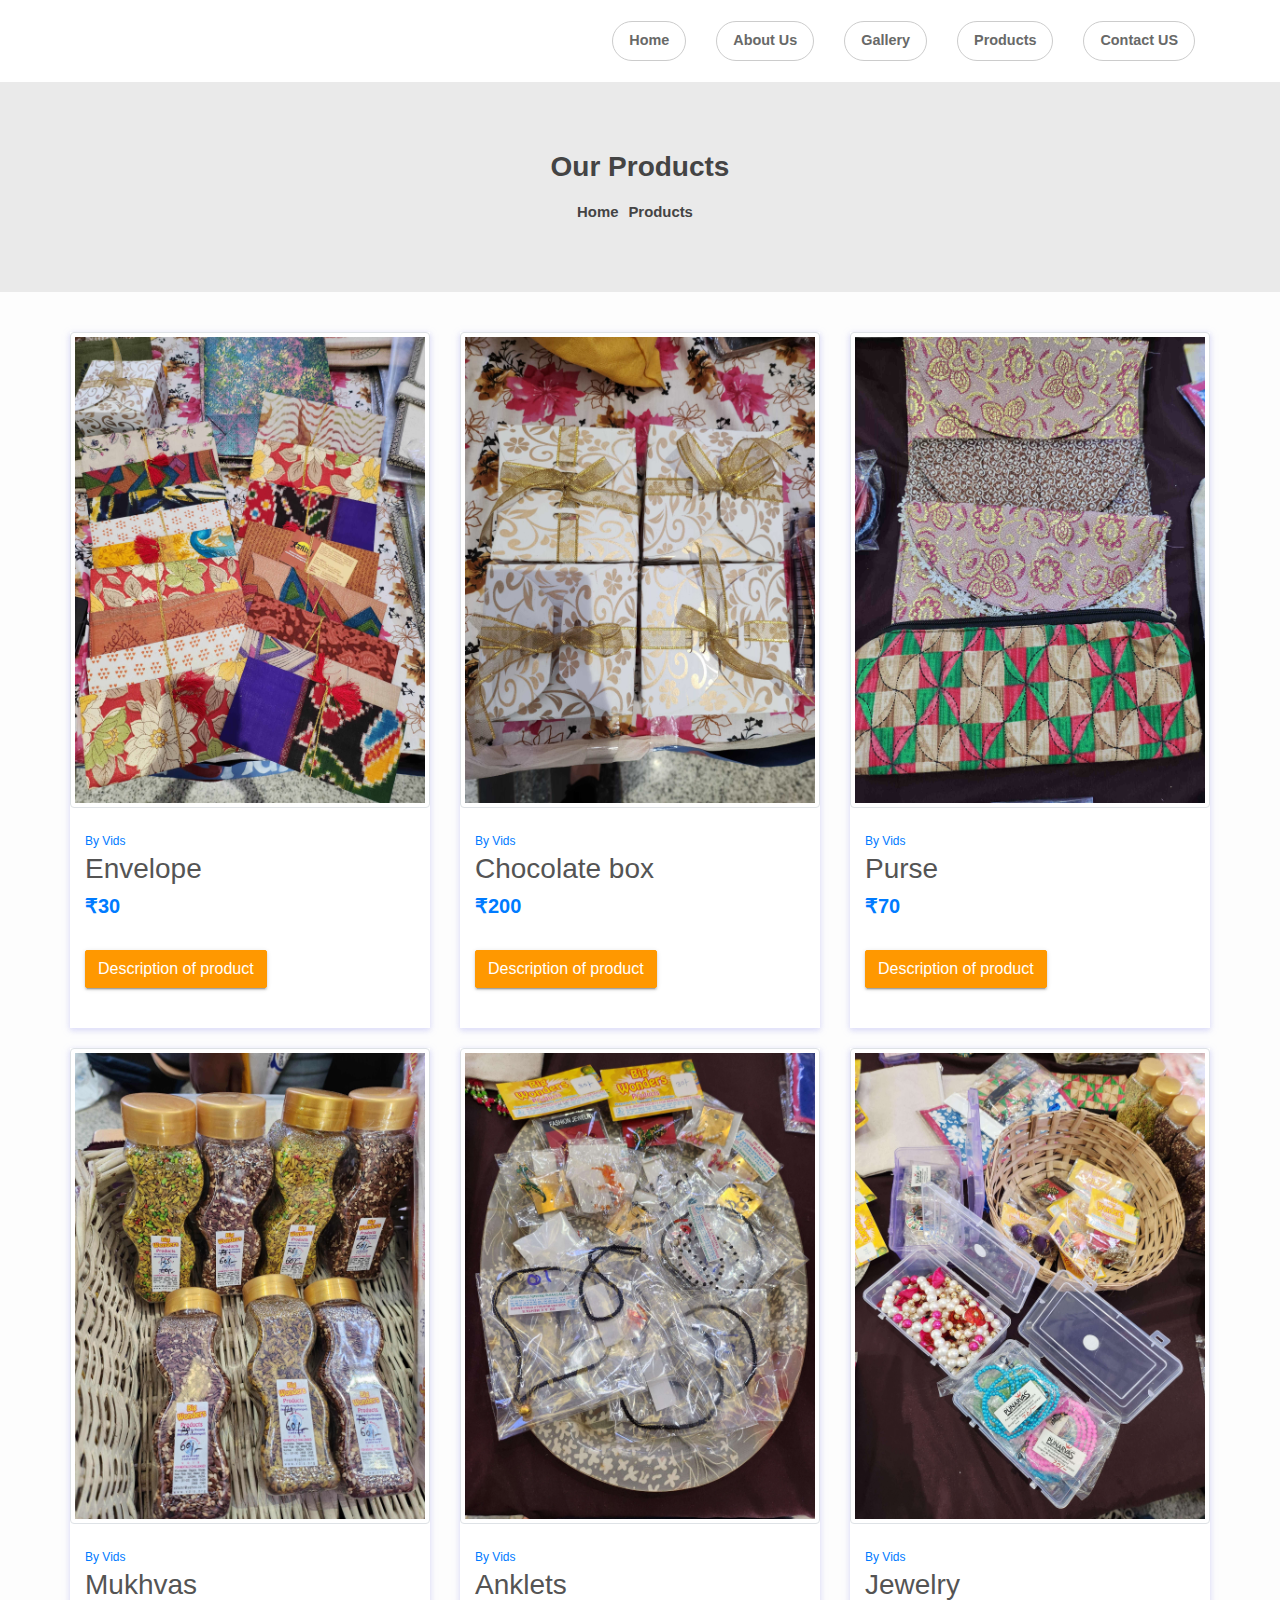
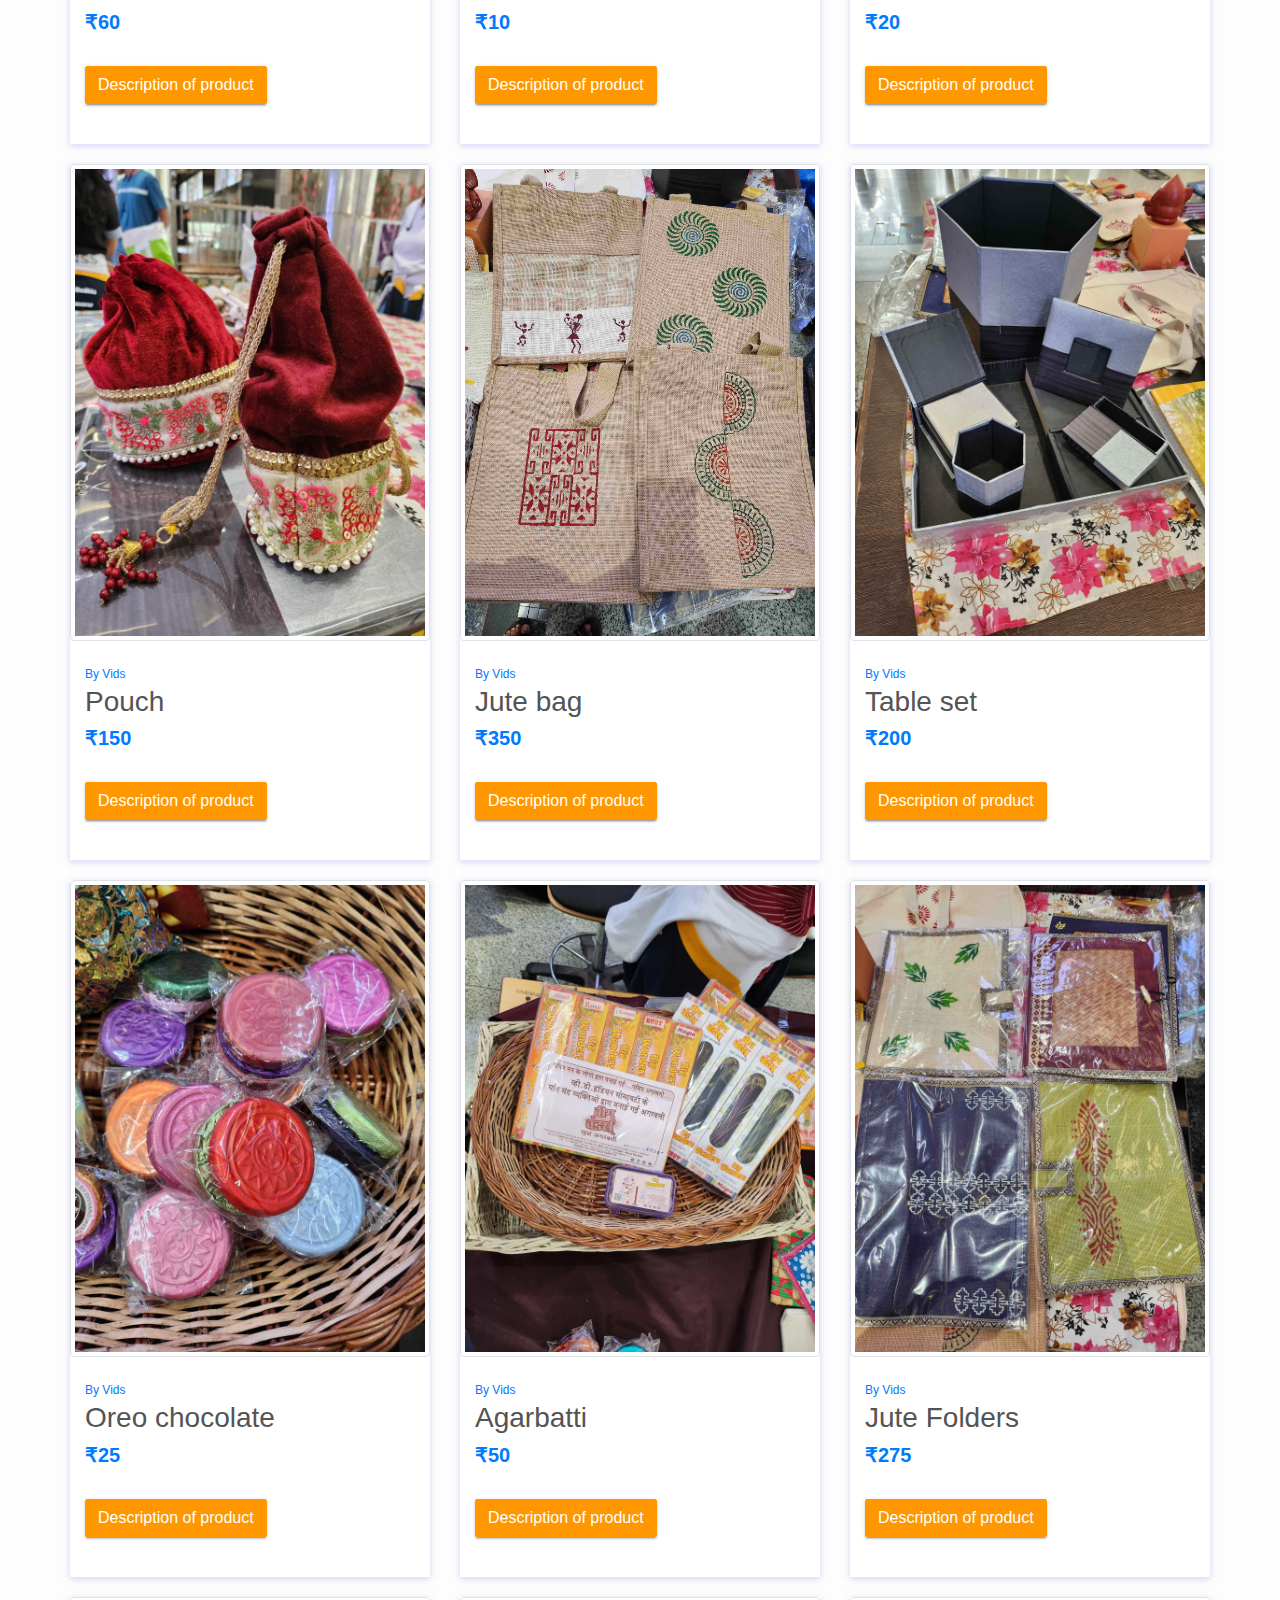
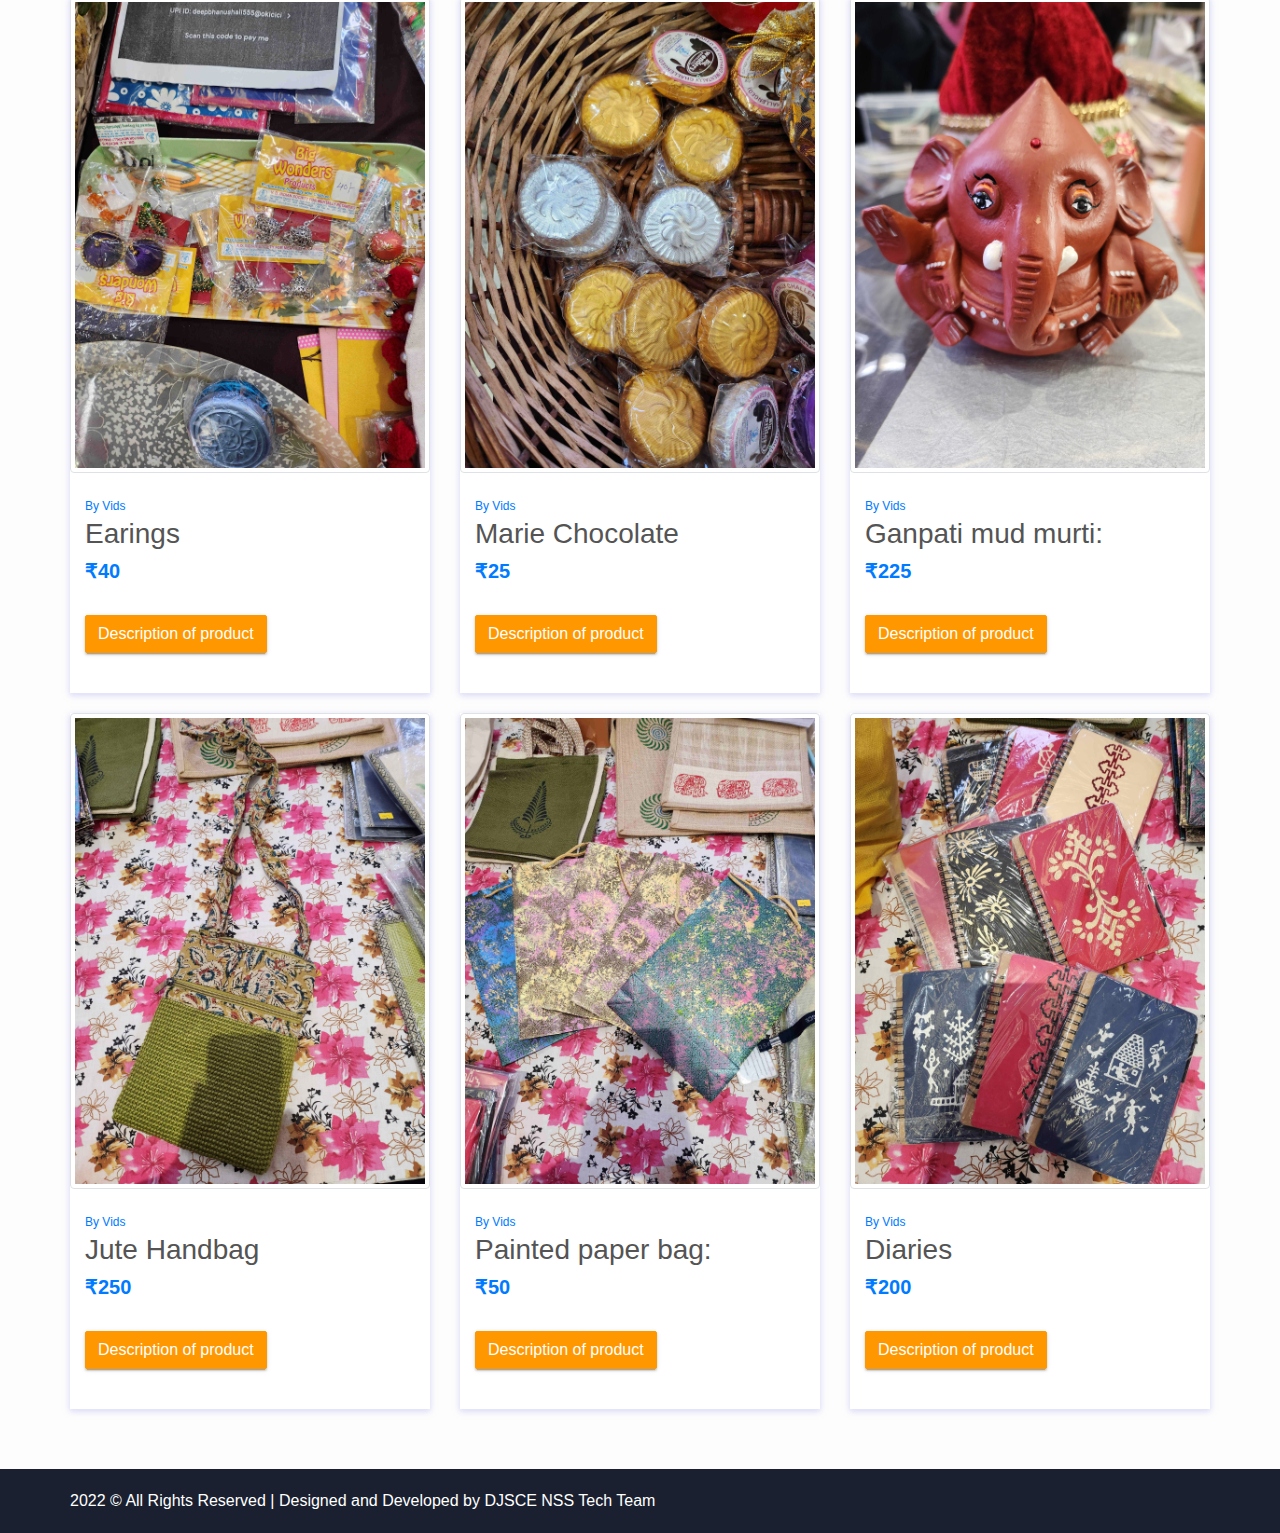
==== commit 5a28ca15: "Merge pull request #8 from SoniaSatam/Sonia" ====
--- a/products.html
+++ b/products.html
@@ -112,7 +112,7 @@
               <div class="blog-detail">
                 <small class="text-primary">By Vids </small>
                 <h3>Envelope</h3>
-                <h5 class="text-primary font-weight-bold">₹20</h5>
+                <h5 class="text-primary font-weight-bold">₹30</h5>
                 <br />
                 <a
                   class="btn btn-primary"
@@ -153,7 +153,7 @@
               <div class="blog-detail">
                 <small class="text-primary">By Vids </small>
                 <h3>Chocolate box</h3>
-                <h5 class="text-primary font-weight-bold">₹120</h5>
+                <h5 class="text-primary font-weight-bold">₹200</h5>
                 <br />
                 <a
                   class="btn btn-primary"
@@ -193,27 +193,27 @@
               </figure>
               <div class="blog-detail">
                 <small class="text-primary">By Vids </small>
-                <h3>Cloth envelope</h3>
-                <h5 class="text-primary font-weight-bold">₹25</h5>
-                <br />
-                <a
-                  class="btn btn-primary"
-                  data-bs-toggle="collapse"
-                  href="#multiCollapseExample1"
-                  role="button"
-                  aria-expanded="false"
-                  aria-controls="multiCollapseExample1"
-                  >Description of product</a
-                >
-
-                <div class="pt-4 row">
-                  <div class="col">
-                    <div
-                      class="collapse multi-collapse"
-                      id="multiCollapseExample1"
-                    >
-                      <div class="card card-body">
-                        Reuse our cloth lined envelopes that are sturdy and a must have. These help in keeping papers neat,safe and organized. 
+                <h3>Purse</h3>
+                <h5 class="text-primary font-weight-bold">₹70</h5>
+                <br />
+                <a
+                  class="btn btn-primary"
+                  data-bs-toggle="collapse"
+                  href="#multiCollapseExample1"
+                  role="button"
+                  aria-expanded="false"
+                  aria-controls="multiCollapseExample1"
+                  >Description of product</a
+                >
+
+                <div class="pt-4 row">
+                  <div class="col">
+                    <div
+                      class="collapse multi-collapse"
+                      id="multiCollapseExample1"
+                    >
+                      <div class="card card-body">
+                        Made from a cloth or canvas used for carrying money and small personal items or accessories,can be personalized too! 
                       </div>
                     </div>
                   </div>
@@ -312,7 +312,7 @@
               <div class="blog-detail">
                 <small class="text-primary">By Vids </small>
                 <h3>Jewelry</h3>
-                <h5 class="text-primary font-weight-bold">₹40</h5>
+                <h5 class="text-primary font-weight-bold">₹20</h5>
                 <br />
                 <a
                   class="btn btn-primary"
@@ -351,7 +351,7 @@
               <div class="blog-detail">
                 <small class="text-primary">By Vids </small>
                 <h3>Pouch</h3>
-                <h5 class="text-primary font-weight-bold">₹50</h5>
+                <h5 class="text-primary font-weight-bold">₹150</h5>
                 <br />
                 <a
                   class="btn btn-primary"
@@ -385,7 +385,7 @@
               <figure>
                 <img
                   class="img-thumbnail rounded"
-                  src="img/20221207_154313.jpg"
+                  src="assets\images\products\item18.jpg"
                   alt=""
                 />
               </figure>
@@ -426,14 +426,14 @@
               <figure>
                 <img
                   class="img-thumbnail rounded"
-                  src="img/20221207_154610.jpg"
+                  src="assets\images\products\item23.jpg"
                   alt=""
                 />
               </figure>
               <div class="blog-detail">
                 <small class="text-primary">By Vids </small>
                 <h3>Table set</h3>
-                <h5 class="text-primary font-weight-bold">₹350</h5>
+                <h5 class="text-primary font-weight-bold">₹200</h5>
                 <br />
                 <a
                   class="btn btn-primary"
@@ -466,7 +466,7 @@
               <figure>
                 <img
                   class="img-thumbnail rounded"
-                  src="img/20221207_154854.jpg"
+                  src="assets\images\products\item20.jpg"
                   alt=""
                 />
               </figure>
@@ -512,7 +512,7 @@
               <div class="blog-detail">
                 <small class="text-primary">By Vids </small>
                 <h3>Agarbatti</h3>
-                <h5 class="text-primary font-weight-bold">₹350</h5>
+                <h5 class="text-primary font-weight-bold">₹50</h5>
                 <br />
                 <a
                   class="btn btn-primary"
@@ -544,14 +544,14 @@
               <figure>
                 <img
                   class="img-thumbnail rounded"
-                  src="assets/images/products/item9.jpg"
+                  src="assets/images/products/item22.jpg"
                   alt=""
                 />
               </figure>
               <div class="blog-detail">
                 <small class="text-primary">By Vids </small>
                 <h3>Jute Folders</h3>
-                <h5 class="text-primary font-weight-bold">₹350</h5>
+                <h5 class="text-primary font-weight-bold">₹275</h5>
                 <br />
                 <a
                   class="btn btn-primary"
@@ -588,14 +588,14 @@
               <figure>
                 <img
                   class="img-thumbnail rounded"
-                  src="assets/images/products/item12.jpg"
+                  src="assets/images/products/item21.jpg"
                   alt=""
                 />
               </figure>
               <div class="blog-detail">
                 <small class="text-primary">By Vids </small>
                 <h3>Earings</h3>
-                <h5 class="text-primary font-weight-bold">₹250</h5>
+                <h5 class="text-primary font-weight-bold">₹40</h5>
                 <br />
                 <a
                   class="btn btn-primary"
@@ -629,14 +629,14 @@
               <figure>
                 <img
                   class="img-thumbnail rounded"
-                  src="assets/images/products/item13.jpg"
+                  src="assets/images/products/item19.jpg"
                   alt=""
                 />
               </figure>
               <div class="blog-detail">
                 <small class="text-primary">By Vids </small>
                 <h3>Marie Chocolate</h3>
-                <h5 class="text-primary font-weight-bold">₹40</h5>
+                <h5 class="text-primary font-weight-bold">₹25</h5>
                 <br />
                 <a
                   class="btn btn-primary"
@@ -670,14 +670,14 @@
               <figure>
                 <img
                   class="img-thumbnail rounded"
-                  src="assets/images/products/item14.jpg"
+                  src="assets/images/products/item17.jpg"
                   alt=""
                 />
               </figure>
               <div class="blog-detail">
                 <small class="text-primary">By Vids </small>
                 <h3>Ganpati mud murti:</h3>
-                <h5 class="text-primary font-weight-bold">₹350</h5>
+                <h5 class="text-primary font-weight-bold">₹225</h5>
                 <br />
                 <a
                   class="btn btn-primary"
@@ -716,47 +716,47 @@
               </figure>
               <div class="blog-detail">
                 <small class="text-primary">By Vids </small>
-                <h3>Keychain:</h3>
-                <h5 class="text-primary font-weight-bold">₹25</h5>
-                <br />
-                <a
-                  class="btn btn-primary"
-                  data-bs-toggle="collapse"
-                  href="#multiCollapseExample1"
-                  role="button"
-                  aria-expanded="false"
-                  aria-controls="multiCollapseExample1"
-                  >Description of product</a
-                >
-
-                <div class="pt-4 row">
-                  <div class="col">
-                    <div
-                      class="collapse multi-collapse"
-                      id="multiCollapseExample1"
-                    >
-                      <div class="card card-body">
-                        Bundle of joy and an anecdote of precious something a keychain always comes to rescue when key is concerned,it keeps the presence of key significant
-                      </div>
-                    </div>
-                  </div>
-                </div>
-              </div>
-            </div>
-        </div>
-          <div class="col-md-4 col-sm-6">
-            <div class="shado-5 single-blog">
-              <figure>
-                <img
-                  class="img-thumbnail rounded"
-                  src="assets/images/products/item16  .jpg"
+                <h3>Jute Handbag</h3>
+                <h5 class="text-primary font-weight-bold">₹250</h5>
+                <br />
+                <a
+                  class="btn btn-primary"
+                  data-bs-toggle="collapse"
+                  href="#multiCollapseExample1"
+                  role="button"
+                  aria-expanded="false"
+                  aria-controls="multiCollapseExample1"
+                  >Description of product</a
+                >
+
+                <div class="pt-4 row">
+                  <div class="col">
+                    <div
+                      class="collapse multi-collapse"
+                      id="multiCollapseExample1"
+                    >
+                      <div class="card card-body">
+                        An environment friendly option for carry bags that does the job well and looks pretty.
+                      </div>
+                    </div>
+                  </div>
+                </div>
+              </div>
+            </div>
+        </div>
+          <div class="col-md-4 col-sm-6">
+            <div class="shado-5 single-blog">
+              <figure>
+                <img
+                  class="img-thumbnail rounded"
+                  src="assets/images/products/item9.jpg"
                   alt=""
                 />
               </figure>
               <div class="blog-detail">
                 <small class="text-primary">By Vids </small>
                 <h3>Painted paper bag:</h3>
-                <h5 class="text-primary font-weight-bold">₹350</h5>
+                <h5 class="text-primary font-weight-bold">₹50</h5>
                 <br />
                 <a
                   class="btn btn-primary"
@@ -788,85 +788,41 @@
               <figure>
                 <img
                   class="img-thumbnail rounded"
-                  src="img/20221207_155115.jpg"
-                  alt=""
-                />
-              </figure>
-              <div class="blog-detail">
-                <small class="text-primary">By Vids </small>
-                <h3>Dhoop:</h3>
-                <h5 class="text-primary font-weight-bold">₹350</h5>
-                <br />
-                <a
-                  class="btn btn-primary"
-                  data-bs-toggle="collapse"
-                  href="#multiCollapseExample1"
-                  role="button"
-                  aria-expanded="false"
-                  aria-controls="multiCollapseExample1"
-                  >Description of product</a
-                >
-
-                <div class="pt-4 row">
-                  <div class="col">
-                    <div
-                      class="collapse multi-collapse"
-                      id="multiCollapseExample1"
-                    >
-                      <div class="card card-body">
-                        Some placeholder content for the first collapse
-                        component of this multi-collapse example. This panel is
-                        hidden by default but revealed when the user activates
-                        the relevant trigger.
-                      </div>
-                    </div>
-                  </div>
-                </div>
-              </div>
-            </div>
-        </div>
-          <div class="col-md-4 col-sm-6">
-            <div class="shado-5 single-blog">
-              <figure>
-                <img
-                  class="img-thumbnail rounded"
-                  src="img/20221207_155050.jpg"
-                  alt=""
-                />
-              </figure>
-              <div class="blog-detail">
-                <small class="text-primary">By Vids </small>
-                <h3>Jute Handbag</h3>
-                <h5 class="text-primary font-weight-bold">₹350</h5>
-                <br />
-                <a
-                  class="btn btn-primary"
-                  data-bs-toggle="collapse"
-                  href="#multiCollapseExample1"
-                  role="button"
-                  aria-expanded="false"
-                  aria-controls="multiCollapseExample1"
-                  >Description of product</a
-                >
-
-                <div class="pt-4 row">
-                  <div class="col">
-                    <div
-                      class="collapse multi-collapse"
-                      id="multiCollapseExample1"
-                    >
-                      <div class="card card-body">
-                        Some placeholder content for the first collapse
-                        component of this multi-collapse example. This panel is
-                        hidden by default but revealed when the user activates
-                        the relevant trigger.
-                      </div>
-                    </div>
-                  </div>
-                </div>
-              </div>
-            </div>
-          </div>
+                  src="assets\images\products\item7.jpg"
+                  alt=""
+                />
+              </figure>
+              <div class="blog-detail">
+                <small class="text-primary">By Vids </small>
+                <h3>Diaries</h3>
+                <h5 class="text-primary font-weight-bold">₹200</h5>
+                <br />
+                <a
+                  class="btn btn-primary"
+                  data-bs-toggle="collapse"
+                  href="#multiCollapseExample1"
+                  role="button"
+                  aria-expanded="false"
+                  aria-controls="multiCollapseExample1"
+                  >Description of product</a
+                >
+
+                <div class="pt-4 row">
+                  <div class="col">
+                    <div
+                      class="collapse multi-collapse"
+                      id="multiCollapseExample1"
+                    >
+                      <div class="card card-body">
+                        A variety of handmade diaries with beautiful designs which are compact to be carried everywhere.
+                      </div>
+                    </div>
+                  </div>
+                </div>
+              </div>
+            </div>
+        </div>
+          
       </div>
     </section>
 
